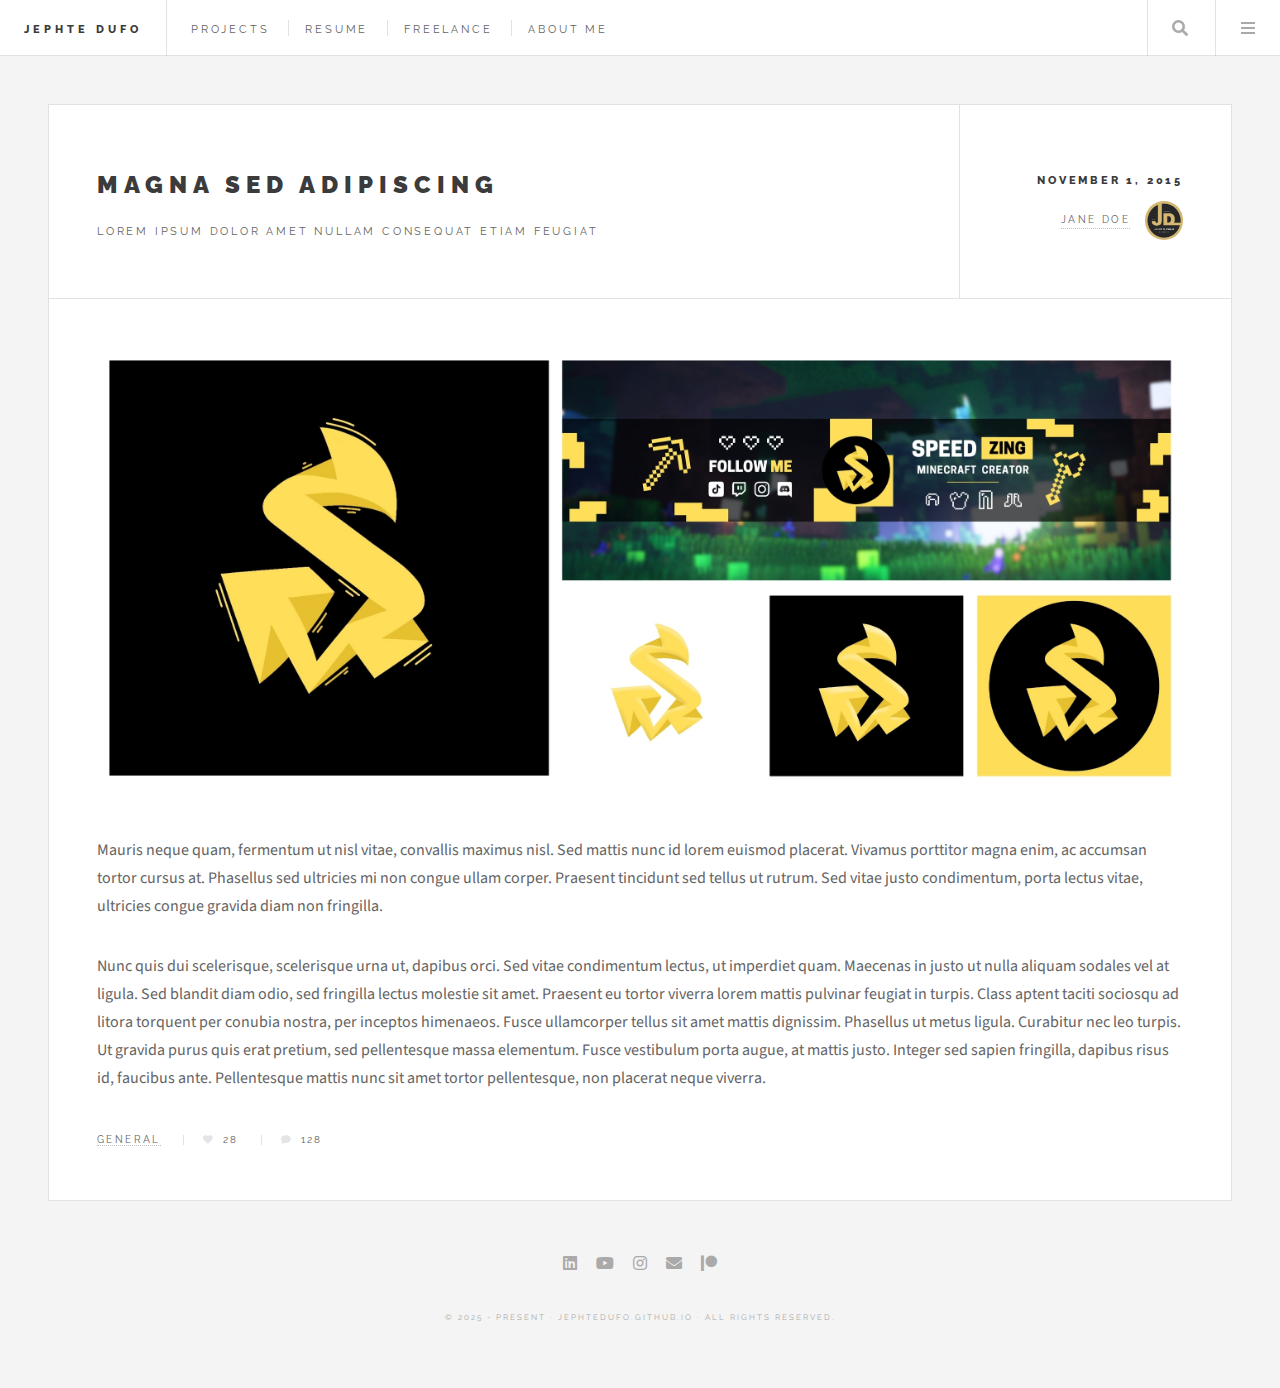
==== About.html @ b6a51292 "Main" ====
<!DOCTYPE HTML>
<html>

<head>
	<title>About Me - JD</title>
	<meta charset="utf-8" />
	<meta name="viewport" content="width=device-width, initial-scale=1, user-scalable=no" />
	<link rel="stylesheet" href="assets/css/main.css" />
</head>

<body class="single is-preload">

	<!-- Wrapper -->
	<div id="wrapper">

		<!-- Header -->
		<header id="header">
			<h1><a href="index.html">Jephte Dufo</a></h1>
			<nav class="links">
				<ul>
					<li><a href="index.html">Projects</a></li>
					<li><a href="Resume.html">Resume</a></li>
					<li><a href="Freelance.html">Freelance</a></li>
					<li><a href="About.html">About Me</a></li>
				</ul>
			</nav>
			<nav class="main">
				<ul>
					<li class="search">
						<a class="fa-search" href="#search">Search</a>
						<form id="search" method="get" action="#">
							<input type="text" name="query" placeholder="Search" />
						</form>
					</li>
					<li class="menu">
						<a class="fa-bars" href="#menu">Menu</a>
					</li>
				</ul>
			</nav>
		</header>

		<!-- Menu -->
		<section id="menu">

			<!-- Search -->
			<section>
				<form class="search" method="get" action="#">
					<input type="text" name="query" placeholder="Search" />
				</form>
			</section>

			<!-- Links -->
			<section>
				<ul class="links">
					<li>
						<a href="#">
							<h3>Homepage</h3>
							<p>All My Main Long-Term Projects</p>
						</a>
					</li>
					<li>
						<a href="#">
							<h3>Resume</h3>
							<p>My Resume / CV PDF File to Download</p>
						</a>
					</li>
					<li>
						<a href="#">
							<h3>Freelance</h3>
							<p>All Short-Term Freelance Projects</p>
						</a>
					</li>
					<li>
						<a href="#">
							<h3>About Me</h3>
							<p>About Me Info to Get In Touch With Me</p>
						</a>
					</li>
				</ul>
			</section>

			<!-- Actions -->
			<section>
				<ul class="actions stacked">
					<li><a href="#" class="button large fit">Log In</a></li>
				</ul>
			</section>

		</section>

		<!-- Main -->
		<div id="main">

			<!-- Post -->
			<article class="post">
				<header>
					<div class="title">
						<h2><a href="#">Magna sed adipiscing</a></h2>
						<p>Lorem ipsum dolor amet nullam consequat etiam feugiat</p>
					</div>
					<div class="meta">
						<time class="published" datetime="2015-11-01">November 1, 2015</time>
						<a href="#" class="author"><span class="name">Jane Doe</span><img src="images/avatar.jpg"
								alt="" /></a>
					</div>
				</header>
				<span class="image featured"><img src="images/pic01.jpg" alt="" /></span>
				<p>Mauris neque quam, fermentum ut nisl vitae, convallis maximus nisl. Sed mattis nunc id lorem euismod
					placerat. Vivamus porttitor magna enim, ac accumsan tortor cursus at. Phasellus sed ultricies mi non
					congue ullam corper. Praesent tincidunt sed tellus ut rutrum. Sed vitae justo condimentum, porta
					lectus vitae, ultricies congue gravida diam non fringilla.</p>
				<p>Nunc quis dui scelerisque, scelerisque urna ut, dapibus orci. Sed vitae condimentum lectus, ut
					imperdiet quam. Maecenas in justo ut nulla aliquam sodales vel at ligula. Sed blandit diam odio, sed
					fringilla lectus molestie sit amet. Praesent eu tortor viverra lorem mattis pulvinar feugiat in
					turpis. Class aptent taciti sociosqu ad litora torquent per conubia nostra, per inceptos himenaeos.
					Fusce ullamcorper tellus sit amet mattis dignissim. Phasellus ut metus ligula. Curabitur nec leo
					turpis. Ut gravida purus quis erat pretium, sed pellentesque massa elementum. Fusce vestibulum porta
					augue, at mattis justo. Integer sed sapien fringilla, dapibus risus id, faucibus ante. Pellentesque
					mattis nunc sit amet tortor pellentesque, non placerat neque viverra. </p>
				<footer>
					<ul class="stats">
						<li><a href="#">General</a></li>
						<li><a href="#" class="icon solid fa-heart">28</a></li>
						<li><a href="#" class="icon solid fa-comment">128</a></li>
					</ul>
				</footer>
			</article>

		</div>

		<!-- Footer -->
		<section id="footer">
			<ul class="icons">
				<li><a href="https://www.linkedin.com/in/jephtedufresne/" class="icon brands fa-linkedin"><span
							class="label">Linkedin</span></a></li>
				<li><a href="https://www.youtube.com/@sspeedzing" class="icon brands fa-youtube"><span
							class="label">Youtube</span></a></li>
				<li><a href="https://www.instagram.com/j.efet.iiii/" class="icon brands fa-instagram"><span
							class="label">Instagram</span></a></li>
				<li><a href="https://mail.google.com/mail/?view=cm&fs=1&to=jephtedufo@gmail.com"
						class="icon solid fa-envelope"><span class="label">Email</span></a></li>
				<li><a href="https://www.patreon.com/c/Speedzing" class="icon brands fa-patreon"><span
							class="label">Patreon</span></a></li>
			</ul>
			<p class="copyright">© 2025 - Present · jephtedufo.github.io · All Rights Reserved.</a></p>
		</section>

	</div>

	<!-- Scripts -->
	<script src="assets/js/jquery.min.js"></script>
	<script src="assets/js/browser.min.js"></script>
	<script src="assets/js/breakpoints.min.js"></script>
	<script src="assets/js/util.js"></script>
	<script src="assets/js/main.js"></script>

</body>

</html>
---- assets/css/main.css ----
@import url(fontawesome-all.min.css);
@import url("https://fonts.googleapis.com/css?family=Source+Sans+Pro:400,700|Raleway:400,800,900");

/*
	Future Imperfect by HTML5 UP
	html5up.net | @ajlkn
	Free for personal and commercial use under the CCA 3.0 license (html5up.net/license)
*/

html, body, div, span, applet, object,
iframe, h1, h2, h3, h4, h5, h6, p, blockquote,
pre, a, abbr, acronym, address, big, cite,
code, del, dfn, em, img, ins, kbd, q, s, samp,
small, strike, strong, sub, sup, tt, var, b,
u, i, center, dl, dt, dd, ol, ul, li, fieldset,
form, label, legend, table, caption, tbody,
tfoot, thead, tr, th, td, article, aside,
canvas, details, embed, figure, figcaption,
footer, header, hgroup, menu, nav, output, ruby,
section, summary, time, mark, audio, video {
	margin: 0;
	padding: 0;
	border: 0;
	font-size: 100%;
	font: inherit;
	vertical-align: baseline;}

article, aside, details, figcaption, figure,
footer, header, hgroup, menu, nav, section {
	display: block;}

body {
	line-height: 1;
}

ol, ul {
	list-style: none;
}

blockquote, q {
	quotes: none;
}

	blockquote:before, blockquote:after, q:before, q:after {
		content: '';
		content: none;
	}

table {
	border-collapse: collapse;
	border-spacing: 0;
}

body {
	-webkit-text-size-adjust: none;
}

mark {
	background-color: transparent;
	color: inherit;
}

input::-moz-focus-inner {
	border: 0;
	padding: 0;
}

input, select, textarea {
	-moz-appearance: none;
	-webkit-appearance: none;
	-ms-appearance: none;
	appearance: none;
}

/* Basic */

	@-ms-viewport {
		width: device-width;
	}

	body {
		-ms-overflow-style: scrollbar;
	}

	@media screen and (max-width: 480px) {

		html, body {
			min-width: 320px;
		}

	}

	html {
		box-sizing: border-box;
	}

	*, *:before, *:after {
		box-sizing: inherit;
	}

	body {
		background: #f4f4f4;
	}

		body.is-preload *, body.is-preload *:before, body.is-preload *:after {
			-moz-animation: none !important;
			-webkit-animation: none !important;
			-ms-animation: none !important;
			animation: none !important;
			-moz-transition: none !important;
			-webkit-transition: none !important;
			-ms-transition: none !important;
			transition: none !important;
		}

/* Type */

	body, input, select, textarea {
		color: #646464;
		font-family: "Source Sans Pro", Helvetica, sans-serif;
		font-size: 14pt;
		font-weight: 400;
		line-height: 1.75;
	}

		@media screen and (max-width: 1680px) {

			body, input, select, textarea {
				font-size: 12pt;
			}

		}

		@media screen and (max-width: 1280px) {

			body, input, select, textarea {
				font-size: 12pt;
			}

		}

		@media screen and (max-width: 980px) {

			body, input, select, textarea {
				font-size: 12pt;
			}

		}

		@media screen and (max-width: 736px) {

			body, input, select, textarea {
				font-size: 12pt;
			}

		}

		@media screen and (max-width: 480px) {

			body, input, select, textarea {
				font-size: 12pt;
			}

		}

	a {
		-moz-transition: color 0.2s ease, border-bottom-color 0.2s ease;
		-webkit-transition: color 0.2s ease, border-bottom-color 0.2s ease;
		-ms-transition: color 0.2s ease, border-bottom-color 0.2s ease;
		transition: color 0.2s ease, border-bottom-color 0.2s ease;
		border-bottom: dotted 1px rgba(160, 160, 160, 0.65);
		color: inherit;
		text-decoration: none;
	}

		a:before {
			-moz-transition: color 0.2s ease;
			-webkit-transition: color 0.2s ease;
			-ms-transition: color 0.2s ease;
			transition: color 0.2s ease;
		}

		a:hover {
			border-bottom-color: transparent;
			color: #d3b672 !important;
		}

			a:hover:before {
				color: #d3b672 !important;
			}

	strong, b {
		color: #3c3b3b;
		font-weight: 700;
	}

	em, i {
		font-style: italic;
	}

	p {
		margin: 0 0 2em 0;
	}

	h1, h2, h3, h4, h5, h6 {
		color: #3c3b3b;
		font-family: "Raleway", Helvetica, sans-serif;
		font-weight: 800;
		letter-spacing: 0.25em;
		line-height: 1.65;
		margin: 0 0 1em 0;
		text-transform: uppercase;
	}

		h1 a, h2 a, h3 a, h4 a, h5 a, h6 a {
			color: inherit;
			border-bottom: 0;
		}

	h2 {
		font-size: 1.1em;
	}

	h3 {
		font-size: 0.9em;
	}

	h4 {
		font-size: 0.7em;
	}

	h5 {
		font-size: 0.7em;
	}

	h6 {
		font-size: 0.7em;
	}

	sub {
		font-size: 0.8em;
		position: relative;
		top: 0.5em;
	}

	sup {
		font-size: 0.8em;
		position: relative;
		top: -0.5em;
	}

	blockquote {
		border-left: solid 4px rgba(160, 160, 160, 0.3);
		font-style: italic;
		margin: 0 0 2em 0;
		padding: 0.5em 0 0.5em 2em;
	}

	code {
		background: rgba(160, 160, 160, 0.075);
		border: solid 1px rgba(160, 160, 160, 0.3);
		font-family: "Courier New", monospace;
		font-size: 0.9em;
		margin: 0 0.25em;
		padding: 0.25em 0.65em;
	}

	pre {
		-webkit-overflow-scrolling: touch;
		font-family: "Courier New", monospace;
		font-size: 0.9em;
		margin: 0 0 2em 0;
	}

		pre code {
			display: block;
			line-height: 1.75em;
			padding: 1em 1.5em;
			overflow-x: auto;
		}

	hr {
		border: 0;
		border-bottom: solid 1px rgba(160, 160, 160, 0.3);
		margin: 2em 0;
	}

		hr.major {
			margin: 3em 0;
		}

	.align-left {
		text-align: left;
	}

	.align-center {
		text-align: center;
	}

	.align-right {
		text-align: right;
	}

/* Row */

	.row {
		display: flex;
		flex-wrap: wrap;
		box-sizing: border-box;
		align-items: stretch;
	}

		.row > * {
			box-sizing: border-box;
		}

		.row.gtr-uniform > * > :last-child {
			margin-bottom: 0;
		}

		.row.aln-left {
			justify-content: flex-start;
		}

		.row.aln-center {
			justify-content: center;
		}

		.row.aln-right {
			justify-content: flex-end;
		}

		.row.aln-top {
			align-items: flex-start;
		}

		.row.aln-middle {
			align-items: center;
		}

		.row.aln-bottom {
			align-items: flex-end;
		}

		.row > .imp {
			order: -1;
		}

		.row > .col-1 {
			width: 8.33333%;
		}

		.row > .off-1 {
			margin-left: 8.33333%;
		}

		.row > .col-2 {
			width: 16.66667%;
		}

		.row > .off-2 {
			margin-left: 16.66667%;
		}

		.row > .col-3 {
			width: 25%;
		}

		.row > .off-3 {
			margin-left: 25%;
		}

		.row > .col-4 {
			width: 33.33333%;
		}

		.row > .off-4 {
			margin-left: 33.33333%;
		}

		.row > .col-5 {
			width: 41.66667%;
		}

		.row > .off-5 {
			margin-left: 41.66667%;
		}

		.row > .col-6 {
			width: 50%;
		}

		.row > .off-6 {
			margin-left: 50%;
		}

		.row > .col-7 {
			width: 58.33333%;
		}

		.row > .off-7 {
			margin-left: 58.33333%;
		}

		.row > .col-8 {
			width: 66.66667%;
		}

		.row > .off-8 {
			margin-left: 66.66667%;
		}

		.row > .col-9 {
			width: 75%;
		}

		.row > .off-9 {
			margin-left: 75%;
		}

		.row > .col-10 {
			width: 83.33333%;
		}

		.row > .off-10 {
			margin-left: 83.33333%;
		}

		.row > .col-11 {
			width: 91.66667%;
		}

		.row > .off-11 {
			margin-left: 91.66667%;
		}

		.row > .col-12 {
			width: 100%;
		}

		.row > .off-12 {
			margin-left: 100%;
		}

		.row.gtr-0 {
			margin-top: 0;
			margin-left: 0em;
		}

			.row.gtr-0 > * {
				padding: 0 0 0 0em;
			}

			.row.gtr-0.gtr-uniform {
				margin-top: 0em;
			}

				.row.gtr-0.gtr-uniform > * {
					padding-top: 0em;
				}

		.row.gtr-25 {
			margin-top: 0;
			margin-left: -0.25em;
		}

			.row.gtr-25 > * {
				padding: 0 0 0 0.25em;
			}

			.row.gtr-25.gtr-uniform {
				margin-top: -0.25em;
			}

				.row.gtr-25.gtr-uniform > * {
					padding-top: 0.25em;
				}

		.row.gtr-50 {
			margin-top: 0;
			margin-left: -0.5em;
		}

			.row.gtr-50 > * {
				padding: 0 0 0 0.5em;
			}

			.row.gtr-50.gtr-uniform {
				margin-top: -0.5em;
			}

				.row.gtr-50.gtr-uniform > * {
					padding-top: 0.5em;
				}

		.row {
			margin-top: 0;
			margin-left: -1em;
		}

			.row > * {
				padding: 0 0 0 1em;
			}

			.row.gtr-uniform {
				margin-top: -1em;
			}

				.row.gtr-uniform > * {
					padding-top: 1em;
				}

		.row.gtr-150 {
			margin-top: 0;
			margin-left: -1.5em;
		}

			.row.gtr-150 > * {
				padding: 0 0 0 1.5em;
			}

			.row.gtr-150.gtr-uniform {
				margin-top: -1.5em;
			}

				.row.gtr-150.gtr-uniform > * {
					padding-top: 1.5em;
				}

		.row.gtr-200 {
			margin-top: 0;
			margin-left: -2em;
		}

			.row.gtr-200 > * {
				padding: 0 0 0 2em;
			}

			.row.gtr-200.gtr-uniform {
				margin-top: -2em;
			}

				.row.gtr-200.gtr-uniform > * {
					padding-top: 2em;
				}

		@media screen and (max-width: 1680px) {

			.row {
				display: flex;
				flex-wrap: wrap;
				box-sizing: border-box;
				align-items: stretch;
			}

				.row > * {
					box-sizing: border-box;
				}

				.row.gtr-uniform > * > :last-child {
					margin-bottom: 0;
				}

				.row.aln-left {
					justify-content: flex-start;
				}

				.row.aln-center {
					justify-content: center;
				}

				.row.aln-right {
					justify-content: flex-end;
				}

				.row.aln-top {
					align-items: flex-start;
				}

				.row.aln-middle {
					align-items: center;
				}

				.row.aln-bottom {
					align-items: flex-end;
				}

				.row > .imp-xlarge {
					order: -1;
				}

				.row > .col-1-xlarge {
					width: 8.33333%;
				}

				.row > .off-1-xlarge {
					margin-left: 8.33333%;
				}

				.row > .col-2-xlarge {
					width: 16.66667%;
				}

				.row > .off-2-xlarge {
					margin-left: 16.66667%;
				}

				.row > .col-3-xlarge {
					width: 25%;
				}

				.row > .off-3-xlarge {
					margin-left: 25%;
				}

				.row > .col-4-xlarge {
					width: 33.33333%;
				}

				.row > .off-4-xlarge {
					margin-left: 33.33333%;
				}

				.row > .col-5-xlarge {
					width: 41.66667%;
				}

				.row > .off-5-xlarge {
					margin-left: 41.66667%;
				}

				.row > .col-6-xlarge {
					width: 50%;
				}

				.row > .off-6-xlarge {
					margin-left: 50%;
				}

				.row > .col-7-xlarge {
					width: 58.33333%;
				}

				.row > .off-7-xlarge {
					margin-left: 58.33333%;
				}

				.row > .col-8-xlarge {
					width: 66.66667%;
				}

				.row > .off-8-xlarge {
					margin-left: 66.66667%;
				}

				.row > .col-9-xlarge {
					width: 75%;
				}

				.row > .off-9-xlarge {
					margin-left: 75%;
				}

				.row > .col-10-xlarge {
					width: 83.33333%;
				}

				.row > .off-10-xlarge {
					margin-left: 83.33333%;
				}

				.row > .col-11-xlarge {
					width: 91.66667%;
				}

				.row > .off-11-xlarge {
					margin-left: 91.66667%;
				}

				.row > .col-12-xlarge {
					width: 100%;
				}

				.row > .off-12-xlarge {
					margin-left: 100%;
				}

				.row.gtr-0 {
					margin-top: 0;
					margin-left: 0em;
				}

					.row.gtr-0 > * {
						padding: 0 0 0 0em;
					}

					.row.gtr-0.gtr-uniform {
						margin-top: 0em;
					}

						.row.gtr-0.gtr-uniform > * {
							padding-top: 0em;
						}

				.row.gtr-25 {
					margin-top: 0;
					margin-left: -0.25em;
				}

					.row.gtr-25 > * {
						padding: 0 0 0 0.25em;
					}

					.row.gtr-25.gtr-uniform {
						margin-top: -0.25em;
					}

						.row.gtr-25.gtr-uniform > * {
							padding-top: 0.25em;
						}

				.row.gtr-50 {
					margin-top: 0;
					margin-left: -0.5em;
				}

					.row.gtr-50 > * {
						padding: 0 0 0 0.5em;
					}

					.row.gtr-50.gtr-uniform {
						margin-top: -0.5em;
					}

						.row.gtr-50.gtr-uniform > * {
							padding-top: 0.5em;
						}

				.row {
					margin-top: 0;
					margin-left: -1em;
				}

					.row > * {
						padding: 0 0 0 1em;
					}

					.row.gtr-uniform {
						margin-top: -1em;
					}

						.row.gtr-uniform > * {
							padding-top: 1em;
						}

				.row.gtr-150 {
					margin-top: 0;
					margin-left: -1.5em;
				}

					.row.gtr-150 > * {
						padding: 0 0 0 1.5em;
					}

					.row.gtr-150.gtr-uniform {
						margin-top: -1.5em;
					}

						.row.gtr-150.gtr-uniform > * {
							padding-top: 1.5em;
						}

				.row.gtr-200 {
					margin-top: 0;
					margin-left: -2em;
				}

					.row.gtr-200 > * {
						padding: 0 0 0 2em;
					}

					.row.gtr-200.gtr-uniform {
						margin-top: -2em;
					}

						.row.gtr-200.gtr-uniform > * {
							padding-top: 2em;
						}

		}

		@media screen and (max-width: 1280px) {

			.row {
				display: flex;
				flex-wrap: wrap;
				box-sizing: border-box;
				align-items: stretch;
			}

				.row > * {
					box-sizing: border-box;
				}

				.row.gtr-uniform > * > :last-child {
					margin-bottom: 0;
				}

				.row.aln-left {
					justify-content: flex-start;
				}

				.row.aln-center {
					justify-content: center;
				}

				.row.aln-right {
					justify-content: flex-end;
				}

				.row.aln-top {
					align-items: flex-start;
				}

				.row.aln-middle {
					align-items: center;
				}

				.row.aln-bottom {
					align-items: flex-end;
				}

				.row > .imp-large {
					order: -1;
				}

				.row > .col-1-large {
					width: 8.33333%;
				}

				.row > .off-1-large {
					margin-left: 8.33333%;
				}

				.row > .col-2-large {
					width: 16.66667%;
				}

				.row > .off-2-large {
					margin-left: 16.66667%;
				}

				.row > .col-3-large {
					width: 25%;
				}

				.row > .off-3-large {
					margin-left: 25%;
				}

				.row > .col-4-large {
					width: 33.33333%;
				}

				.row > .off-4-large {
					margin-left: 33.33333%;
				}

				.row > .col-5-large {
					width: 41.66667%;
				}

				.row > .off-5-large {
					margin-left: 41.66667%;
				}

				.row > .col-6-large {
					width: 50%;
				}

				.row > .off-6-large {
					margin-left: 50%;
				}

				.row > .col-7-large {
					width: 58.33333%;
				}

				.row > .off-7-large {
					margin-left: 58.33333%;
				}

				.row > .col-8-large {
					width: 66.66667%;
				}

				.row > .off-8-large {
					margin-left: 66.66667%;
				}

				.row > .col-9-large {
					width: 75%;
				}

				.row > .off-9-large {
					margin-left: 75%;
				}

				.row > .col-10-large {
					width: 83.33333%;
				}

				.row > .off-10-large {
					margin-left: 83.33333%;
				}

				.row > .col-11-large {
					width: 91.66667%;
				}

				.row > .off-11-large {
					margin-left: 91.66667%;
				}

				.row > .col-12-large {
					width: 100%;
				}

				.row > .off-12-large {
					margin-left: 100%;
				}

				.row.gtr-0 {
					margin-top: 0;
					margin-left: 0em;
				}

					.row.gtr-0 > * {
						padding: 0 0 0 0em;
					}

					.row.gtr-0.gtr-uniform {
						margin-top: 0em;
					}

						.row.gtr-0.gtr-uniform > * {
							padding-top: 0em;
						}

				.row.gtr-25 {
					margin-top: 0;
					margin-left: -0.25em;
				}

					.row.gtr-25 > * {
						padding: 0 0 0 0.25em;
					}

					.row.gtr-25.gtr-uniform {
						margin-top: -0.25em;
					}

						.row.gtr-25.gtr-uniform > * {
							padding-top: 0.25em;
						}

				.row.gtr-50 {
					margin-top: 0;
					margin-left: -0.5em;
				}

					.row.gtr-50 > * {
						padding: 0 0 0 0.5em;
					}

					.row.gtr-50.gtr-uniform {
						margin-top: -0.5em;
					}

						.row.gtr-50.gtr-uniform > * {
							padding-top: 0.5em;
						}

				.row {
					margin-top: 0;
					margin-left: -1em;
				}

					.row > * {
						padding: 0 0 0 1em;
					}

					.row.gtr-uniform {
						margin-top: -1em;
					}

						.row.gtr-uniform > * {
							padding-top: 1em;
						}

				.row.gtr-150 {
					margin-top: 0;
					margin-left: -1.5em;
				}

					.row.gtr-150 > * {
						padding: 0 0 0 1.5em;
					}

					.row.gtr-150.gtr-uniform {
						margin-top: -1.5em;
					}

						.row.gtr-150.gtr-uniform > * {
							padding-top: 1.5em;
						}

				.row.gtr-200 {
					margin-top: 0;
					margin-left: -2em;
				}

					.row.gtr-200 > * {
						padding: 0 0 0 2em;
					}

					.row.gtr-200.gtr-uniform {
						margin-top: -2em;
					}

						.row.gtr-200.gtr-uniform > * {
							padding-top: 2em;
						}

		}

		@media screen and (max-width: 980px) {

			.row {
				display: flex;
				flex-wrap: wrap;
				box-sizing: border-box;
				align-items: stretch;
			}

				.row > * {
					box-sizing: border-box;
				}

				.row.gtr-uniform > * > :last-child {
					margin-bottom: 0;
				}

				.row.aln-left {
					justify-content: flex-start;
				}

				.row.aln-center {
					justify-content: center;
				}

				.row.aln-right {
					justify-content: flex-end;
				}

				.row.aln-top {
					align-items: flex-start;
				}

				.row.aln-middle {
					align-items: center;
				}

				.row.aln-bottom {
					align-items: flex-end;
				}

				.row > .imp-medium {
					order: -1;
				}

				.row > .col-1-medium {
					width: 8.33333%;
				}

				.row > .off-1-medium {
					margin-left: 8.33333%;
				}

				.row > .col-2-medium {
					width: 16.66667%;
				}

				.row > .off-2-medium {
					margin-left: 16.66667%;
				}

				.row > .col-3-medium {
					width: 25%;
				}

				.row > .off-3-medium {
					margin-left: 25%;
				}

				.row > .col-4-medium {
					width: 33.33333%;
				}

				.row > .off-4-medium {
					margin-left: 33.33333%;
				}

				.row > .col-5-medium {
					width: 41.66667%;
				}

				.row > .off-5-medium {
					margin-left: 41.66667%;
				}

				.row > .col-6-medium {
					width: 50%;
				}

				.row > .off-6-medium {
					margin-left: 50%;
				}

				.row > .col-7-medium {
					width: 58.33333%;
				}

				.row > .off-7-medium {
					margin-left: 58.33333%;
				}

				.row > .col-8-medium {
					width: 66.66667%;
				}

				.row > .off-8-medium {
					margin-left: 66.66667%;
				}

				.row > .col-9-medium {
					width: 75%;
				}

				.row > .off-9-medium {
					margin-left: 75%;
				}

				.row > .col-10-medium {
					width: 83.33333%;
				}

				.row > .off-10-medium {
					margin-left: 83.33333%;
				}

				.row > .col-11-medium {
					width: 91.66667%;
				}

				.row > .off-11-medium {
					margin-left: 91.66667%;
				}

				.row > .col-12-medium {
					width: 100%;
				}

				.row > .off-12-medium {
					margin-left: 100%;
				}

				.row.gtr-0 {
					margin-top: 0;
					margin-left: 0em;
				}

					.row.gtr-0 > * {
						padding: 0 0 0 0em;
					}

					.row.gtr-0.gtr-uniform {
						margin-top: 0em;
					}

						.row.gtr-0.gtr-uniform > * {
							padding-top: 0em;
						}

				.row.gtr-25 {
					margin-top: 0;
					margin-left: -0.25em;
				}

					.row.gtr-25 > * {
						padding: 0 0 0 0.25em;
					}

					.row.gtr-25.gtr-uniform {
						margin-top: -0.25em;
					}

						.row.gtr-25.gtr-uniform > * {
							padding-top: 0.25em;
						}

				.row.gtr-50 {
					margin-top: 0;
					margin-left: -0.5em;
				}

					.row.gtr-50 > * {
						padding: 0 0 0 0.5em;
					}

					.row.gtr-50.gtr-uniform {
						margin-top: -0.5em;
					}

						.row.gtr-50.gtr-uniform > * {
							padding-top: 0.5em;
						}

				.row {
					margin-top: 0;
					margin-left: -1em;
				}

					.row > * {
						padding: 0 0 0 1em;
					}

					.row.gtr-uniform {
						margin-top: -1em;
					}

						.row.gtr-uniform > * {
							padding-top: 1em;
						}

				.row.gtr-150 {
					margin-top: 0;
					margin-left: -1.5em;
				}

					.row.gtr-150 > * {
						padding: 0 0 0 1.5em;
					}

					.row.gtr-150.gtr-uniform {
						margin-top: -1.5em;
					}

						.row.gtr-150.gtr-uniform > * {
							padding-top: 1.5em;
						}

				.row.gtr-200 {
					margin-top: 0;
					margin-left: -2em;
				}

					.row.gtr-200 > * {
						padding: 0 0 0 2em;
					}

					.row.gtr-200.gtr-uniform {
						margin-top: -2em;
					}

						.row.gtr-200.gtr-uniform > * {
							padding-top: 2em;
						}

		}

		@media screen and (max-width: 736px) {

			.row {
				display: flex;
				flex-wrap: wrap;
				box-sizing: border-box;
				align-items: stretch;
			}

				.row > * {
					box-sizing: border-box;
				}

				.row.gtr-uniform > * > :last-child {
					margin-bottom: 0;
				}

				.row.aln-left {
					justify-content: flex-start;
				}

				.row.aln-center {
					justify-content: center;
				}

				.row.aln-right {
					justify-content: flex-end;
				}

				.row.aln-top {
					align-items: flex-start;
				}

				.row.aln-middle {
					align-items: center;
				}

				.row.aln-bottom {
					align-items: flex-end;
				}

				.row > .imp-small {
					order: -1;
				}

				.row > .col-1-small {
					width: 8.33333%;
				}

				.row > .off-1-small {
					margin-left: 8.33333%;
				}

				.row > .col-2-small {
					width: 16.66667%;
				}

				.row > .off-2-small {
					margin-left: 16.66667%;
				}

				.row > .col-3-small {
					width: 25%;
				}

				.row > .off-3-small {
					margin-left: 25%;
				}

				.row > .col-4-small {
					width: 33.33333%;
				}

				.row > .off-4-small {
					margin-left: 33.33333%;
				}

				.row > .col-5-small {
					width: 41.66667%;
				}

				.row > .off-5-small {
					margin-left: 41.66667%;
				}

				.row > .col-6-small {
					width: 50%;
				}

				.row > .off-6-small {
					margin-left: 50%;
				}

				.row > .col-7-small {
					width: 58.33333%;
				}

				.row > .off-7-small {
					margin-left: 58.33333%;
				}

				.row > .col-8-small {
					width: 66.66667%;
				}

				.row > .off-8-small {
					margin-left: 66.66667%;
				}

				.row > .col-9-small {
					width: 75%;
				}

				.row > .off-9-small {
					margin-left: 75%;
				}

				.row > .col-10-small {
					width: 83.33333%;
				}

				.row > .off-10-small {
					margin-left: 83.33333%;
				}

				.row > .col-11-small {
					width: 91.66667%;
				}

				.row > .off-11-small {
					margin-left: 91.66667%;
				}

				.row > .col-12-small {
					width: 100%;
				}

				.row > .off-12-small {
					margin-left: 100%;
				}

				.row.gtr-0 {
					margin-top: 0;
					margin-left: 0em;
				}

					.row.gtr-0 > * {
						padding: 0 0 0 0em;
					}

					.row.gtr-0.gtr-uniform {
						margin-top: 0em;
					}

						.row.gtr-0.gtr-uniform > * {
							padding-top: 0em;
						}

				.row.gtr-25 {
					margin-top: 0;
					margin-left: -0.25em;
				}

					.row.gtr-25 > * {
						padding: 0 0 0 0.25em;
					}

					.row.gtr-25.gtr-uniform {
						margin-top: -0.25em;
					}

						.row.gtr-25.gtr-uniform > * {
							padding-top: 0.25em;
						}

				.row.gtr-50 {
					margin-top: 0;
					margin-left: -0.5em;
				}

					.row.gtr-50 > * {
						padding: 0 0 0 0.5em;
					}

					.row.gtr-50.gtr-uniform {
						margin-top: -0.5em;
					}

						.row.gtr-50.gtr-uniform > * {
							padding-top: 0.5em;
						}

				.row {
					margin-top: 0;
					margin-left: -1em;
				}

					.row > * {
						padding: 0 0 0 1em;
					}

					.row.gtr-uniform {
						margin-top: -1em;
					}

						.row.gtr-uniform > * {
							padding-top: 1em;
						}

				.row.gtr-150 {
					margin-top: 0;
					margin-left: -1.5em;
				}

					.row.gtr-150 > * {
						padding: 0 0 0 1.5em;
					}

					.row.gtr-150.gtr-uniform {
						margin-top: -1.5em;
					}

						.row.gtr-150.gtr-uniform > * {
							padding-top: 1.5em;
						}

				.row.gtr-200 {
					margin-top: 0;
					margin-left: -2em;
				}

					.row.gtr-200 > * {
						padding: 0 0 0 2em;
					}

					.row.gtr-200.gtr-uniform {
						margin-top: -2em;
					}

						.row.gtr-200.gtr-uniform > * {
							padding-top: 2em;
						}

		}

		@media screen and (max-width: 480px) {

			.row {
				display: flex;
				flex-wrap: wrap;
				box-sizing: border-box;
				align-items: stretch;
			}

				.row > * {
					box-sizing: border-box;
				}

				.row.gtr-uniform > * > :last-child {
					margin-bottom: 0;
				}

				.row.aln-left {
					justify-content: flex-start;
				}

				.row.aln-center {
					justify-content: center;
				}

				.row.aln-right {
					justify-content: flex-end;
				}

				.row.aln-top {
					align-items: flex-start;
				}

				.row.aln-middle {
					align-items: center;
				}

				.row.aln-bottom {
					align-items: flex-end;
				}

				.row > .imp-xsmall {
					order: -1;
				}

				.row > .col-1-xsmall {
					width: 8.33333%;
				}

				.row > .off-1-xsmall {
					margin-left: 8.33333%;
				}

				.row > .col-2-xsmall {
					width: 16.66667%;
				}

				.row > .off-2-xsmall {
					margin-left: 16.66667%;
				}

				.row > .col-3-xsmall {
					width: 25%;
				}

				.row > .off-3-xsmall {
					margin-left: 25%;
				}

				.row > .col-4-xsmall {
					width: 33.33333%;
				}

				.row > .off-4-xsmall {
					margin-left: 33.33333%;
				}

				.row > .col-5-xsmall {
					width: 41.66667%;
				}

				.row > .off-5-xsmall {
					margin-left: 41.66667%;
				}

				.row > .col-6-xsmall {
					width: 50%;
				}

				.row > .off-6-xsmall {
					margin-left: 50%;
				}

				.row > .col-7-xsmall {
					width: 58.33333%;
				}

				.row > .off-7-xsmall {
					margin-left: 58.33333%;
				}

				.row > .col-8-xsmall {
					width: 66.66667%;
				}

				.row > .off-8-xsmall {
					margin-left: 66.66667%;
				}

				.row > .col-9-xsmall {
					width: 75%;
				}

				.row > .off-9-xsmall {
					margin-left: 75%;
				}

				.row > .col-10-xsmall {
					width: 83.33333%;
				}

				.row > .off-10-xsmall {
					margin-left: 83.33333%;
				}

				.row > .col-11-xsmall {
					width: 91.66667%;
				}

				.row > .off-11-xsmall {
					margin-left: 91.66667%;
				}

				.row > .col-12-xsmall {
					width: 100%;
				}

				.row > .off-12-xsmall {
					margin-left: 100%;
				}

				.row.gtr-0 {
					margin-top: 0;
					margin-left: 0em;
				}

					.row.gtr-0 > * {
						padding: 0 0 0 0em;
					}

					.row.gtr-0.gtr-uniform {
						margin-top: 0em;
					}

						.row.gtr-0.gtr-uniform > * {
							padding-top: 0em;
						}

				.row.gtr-25 {
					margin-top: 0;
					margin-left: -0.25em;
				}

					.row.gtr-25 > * {
						padding: 0 0 0 0.25em;
					}

					.row.gtr-25.gtr-uniform {
						margin-top: -0.25em;
					}

						.row.gtr-25.gtr-uniform > * {
							padding-top: 0.25em;
						}

				.row.gtr-50 {
					margin-top: 0;
					margin-left: -0.5em;
				}

					.row.gtr-50 > * {
						padding: 0 0 0 0.5em;
					}

					.row.gtr-50.gtr-uniform {
						margin-top: -0.5em;
					}

						.row.gtr-50.gtr-uniform > * {
							padding-top: 0.5em;
						}

				.row {
					margin-top: 0;
					margin-left: -1em;
				}

					.row > * {
						padding: 0 0 0 1em;
					}

					.row.gtr-uniform {
						margin-top: -1em;
					}

						.row.gtr-uniform > * {
							padding-top: 1em;
						}

				.row.gtr-150 {
					margin-top: 0;
					margin-left: -1.5em;
				}

					.row.gtr-150 > * {
						padding: 0 0 0 1.5em;
					}

					.row.gtr-150.gtr-uniform {
						margin-top: -1.5em;
					}

						.row.gtr-150.gtr-uniform > * {
							padding-top: 1.5em;
						}

				.row.gtr-200 {
					margin-top: 0;
					margin-left: -2em;
				}

					.row.gtr-200 > * {
						padding: 0 0 0 2em;
					}

					.row.gtr-200.gtr-uniform {
						margin-top: -2em;
					}

						.row.gtr-200.gtr-uniform > * {
							padding-top: 2em;
						}

		}

/* Author */

	.author {
		display: -moz-flex;
		display: -webkit-flex;
		display: -ms-flex;
		display: flex;
		-moz-flex-direction: row;
		-webkit-flex-direction: row;
		-ms-flex-direction: row;
		flex-direction: row;
		-moz-align-items: center;
		-webkit-align-items: center;
		-ms-align-items: center;
		align-items: center;
		-moz-justify-content: -moz-flex-end;
		-webkit-justify-content: -webkit-flex-end;
		-ms-justify-content: -ms-flex-end;
		justify-content: flex-end;
		border-bottom: 0;
		font-family: "Raleway", Helvetica, sans-serif;
		font-size: 0.6em;
		font-weight: 400;
		letter-spacing: 0.25em;
		text-transform: uppercase;
		white-space: nowrap;
	}

		.author .name {
			-moz-transition: border-bottom-color 0.2s ease;
			-webkit-transition: border-bottom-color 0.2s ease;
			-ms-transition: border-bottom-color 0.2s ease;
			transition: border-bottom-color 0.2s ease;
			border-bottom: dotted 1px rgba(160, 160, 160, 0.65);
			display: block;
			margin: 0 1.5em 0 0;
		}

		.author img {
			border-radius: 100%;
			display: block;
			width: 4em;
		}

		.author:hover .name {
			border-bottom-color: transparent;
		}

/* Blurb */

	.blurb h2 {
		font-size: 0.8em;
		margin: 0 0 1.5em 0;
	}

	.blurb h3 {
		font-size: 0.7em;
	}

	.blurb p {
		font-size: 0.9em;
	}

/* Box */

	.box {
		border: solid 1px rgba(160, 160, 160, 0.3);
		margin-bottom: 2em;
		padding: 1.5em;
	}

		.box > :last-child,
		.box > :last-child > :last-child,
		.box > :last-child > :last-child > :last-child {
			margin-bottom: 0;
		}

		.box.alt {
			border: 0;
			border-radius: 0;
			padding: 0;
		}

/* Button */

	input[type="submit"],
	input[type="reset"],
	input[type="button"],
	button,
	.button {
		-moz-appearance: none;
		-webkit-appearance: none;
		-ms-appearance: none;
		appearance: none;
		-moz-transition: background-color 0.2s ease, box-shadow 0.2s ease, color 0.2s ease;
		-webkit-transition: background-color 0.2s ease, box-shadow 0.2s ease, color 0.2s ease;
		-ms-transition: background-color 0.2s ease, box-shadow 0.2s ease, color 0.2s ease;
		transition: background-color 0.2s ease, box-shadow 0.2s ease, color 0.2s ease;
		background-color: transparent;
		border: 0;
		box-shadow: inset 0 0 0 1px rgba(160, 160, 160, 0.3);
		color: #3c3b3b !important;
		cursor: pointer;
		display: inline-block;
		font-family: "Raleway", Helvetica, sans-serif;
		font-size: 0.6em;
		font-weight: 800;
		height: 4.8125em;
		letter-spacing: 0.25em;
		line-height: 4.8125em;
		padding: 0 2.5em;
		text-align: center;
		text-decoration: none;
		text-transform: uppercase;
		white-space: nowrap;
	}

		input[type="submit"]:hover,
		input[type="reset"]:hover,
		input[type="button"]:hover,
		button:hover,
		.button:hover {
			box-shadow: inset 0 0 0 1px #d3b672;
			color: #d3b672 !important;
		}

			input[type="submit"]:hover:active,
			input[type="reset"]:hover:active,
			input[type="button"]:hover:active,
			button:hover:active,
			.button:hover:active {
				background-color: rgba(46, 186, 174, 0.05);
			}

		input[type="submit"]:before, input[type="submit"]:after,
		input[type="reset"]:before,
		input[type="reset"]:after,
		input[type="button"]:before,
		input[type="button"]:after,
		button:before,
		button:after,
		.button:before,
		.button:after {
			color: #aaaaaa;
			position: relative;
		}

		input[type="submit"]:before,
		input[type="reset"]:before,
		input[type="button"]:before,
		button:before,
		.button:before {
			left: -1em;
			padding: 0 0 0 0.75em;
		}

		input[type="submit"]:after,
		input[type="reset"]:after,
		input[type="button"]:after,
		button:after,
		.button:after {
			left: 1em;
			padding: 0 0.75em 0 0;
		}

		input[type="submit"].fit,
		input[type="reset"].fit,
		input[type="button"].fit,
		button.fit,
		.button.fit {
			width: 100%;
		}

		input[type="submit"].large,
		input[type="reset"].large,
		input[type="button"].large,
		button.large,
		.button.large {
			font-size: 0.7em;
			padding: 0 3em;
		}

		input[type="submit"].small,
		input[type="reset"].small,
		input[type="button"].small,
		button.small,
		.button.small {
			font-size: 0.5em;
		}

		input[type="submit"].disabled, input[type="submit"]:disabled,
		input[type="reset"].disabled,
		input[type="reset"]:disabled,
		input[type="button"].disabled,
		input[type="button"]:disabled,
		button.disabled,
		button:disabled,
		.button.disabled,
		.button:disabled {
			pointer-events: none;
			color: rgba(160, 160, 160, 0.3) !important;
		}

			input[type="submit"].disabled:before, input[type="submit"]:disabled:before,
			input[type="reset"].disabled:before,
			input[type="reset"]:disabled:before,
			input[type="button"].disabled:before,
			input[type="button"]:disabled:before,
			button.disabled:before,
			button:disabled:before,
			.button.disabled:before,
			.button:disabled:before {
				color: rgba(160, 160, 160, 0.3) !important;
			}

/* Form */

	form {
		margin: 0 0 2em 0;
	}

		form.search {
			text-decoration: none;
			position: relative;
		}

			form.search:before {
				-moz-osx-font-smoothing: grayscale;
				-webkit-font-smoothing: antialiased;
				display: inline-block;
				font-style: normal;
				font-variant: normal;
				text-rendering: auto;
				line-height: 1;
				text-transform: none !important;
				font-family: 'Font Awesome 5 Free';
				font-weight: 900;
			}

			form.search:before {
				color: #aaaaaa;
				content: '\f002';
				display: block;
				height: 2.75em;
				left: 0;
				line-height: 2.75em;
				position: absolute;
				text-align: center;
				top: 0;
				width: 2.5em;
			}

			form.search > input:first-child {
				padding-left: 2.5em;
			}

	label {
		color: #3c3b3b;
		display: block;
		font-size: 0.9em;
		font-weight: 700;
		margin: 0 0 1em 0;
	}

	input[type="text"],
	input[type="password"],
	input[type="email"],
	input[type="tel"],
	select,
	textarea {
		-moz-appearance: none;
		-webkit-appearance: none;
		-ms-appearance: none;
		appearance: none;
		background: rgba(160, 160, 160, 0.075);
		border: none;
		border: solid 1px rgba(160, 160, 160, 0.3);
		border-radius: 0;
		color: inherit;
		display: block;
		outline: 0;
		padding: 0 1em;
		text-decoration: none;
		width: 100%;
	}

		input[type="text"]:invalid,
		input[type="password"]:invalid,
		input[type="email"]:invalid,
		input[type="tel"]:invalid,
		select:invalid,
		textarea:invalid {
			box-shadow: none;
		}

		input[type="text"]:focus,
		input[type="password"]:focus,
		input[type="email"]:focus,
		input[type="tel"]:focus,
		select:focus,
		textarea:focus {
			border-color: #d3b672;
			box-shadow: inset 0 0 0 1px #d3b672;
		}

	.select-wrapper {
		text-decoration: none;
		display: block;
		position: relative;
	}

		.select-wrapper:before {
			-moz-osx-font-smoothing: grayscale;
			-webkit-font-smoothing: antialiased;
			display: inline-block;
			font-style: normal;
			font-variant: normal;
			text-rendering: auto;
			line-height: 1;
			text-transform: none !important;
			font-family: 'Font Awesome 5 Free';
			font-weight: 900;
		}

		.select-wrapper:before {
			color: rgba(160, 160, 160, 0.3);
			content: '\f078';
			display: block;
			height: 2.75em;
			line-height: 2.75em;
			pointer-events: none;
			position: absolute;
			right: 0;
			text-align: center;
			top: 0;
			width: 2.75em;
		}

		.select-wrapper select::-ms-expand {
			display: none;
		}

	select {
		background-image: url("data:image/svg+xml;charset=utf8,%3Csvg xmlns='http://www.w3.org/2000/svg' width='40' height='40' preserveAspectRatio='none' viewBox='0 0 40 40'%3E%3Cpath d='M9.4,12.3l10.4,10.4l10.4-10.4c0.2-0.2,0.5-0.4,0.9-0.4c0.3,0,0.6,0.1,0.9,0.4l3.3,3.3c0.2,0.2,0.4,0.5,0.4,0.9 c0,0.4-0.1,0.6-0.4,0.9L20.7,31.9c-0.2,0.2-0.5,0.4-0.9,0.4c-0.3,0-0.6-0.1-0.9-0.4L4.3,17.3c-0.2-0.2-0.4-0.5-0.4-0.9 c0-0.4,0.1-0.6,0.4-0.9l3.3-3.3c0.2-0.2,0.5-0.4,0.9-0.4S9.1,12.1,9.4,12.3z' fill='rgba(160, 160, 160, 0.3)' /%3E%3C/svg%3E");
		background-size: 1.25rem;
		background-repeat: no-repeat;
		background-position: calc(100% - 1rem) center;
		height: 2.75em;
		padding-right: 2.75em;
		text-overflow: ellipsis;
	}

		select option {
			color: #3c3b3b;
			background: #ffffff;
		}

		select:focus::-ms-value {
			background-color: transparent;
		}

		select::-ms-expand {
			display: none;
		}

	input[type="text"],
	input[type="password"],
	input[type="email"],
	select {
		height: 2.75em;
	}

	textarea {
		padding: 0.75em 1em;
	}

	input[type="checkbox"],
	input[type="radio"] {
		-moz-appearance: none;
		-webkit-appearance: none;
		-ms-appearance: none;
		appearance: none;
		display: block;
		float: left;
		margin-right: -2em;
		opacity: 0;
		width: 1em;
		z-index: -1;
	}

		input[type="checkbox"] + label,
		input[type="radio"] + label {
			text-decoration: none;
			color: #646464;
			cursor: pointer;
			display: inline-block;
			font-size: 1em;
			font-weight: 400;
			padding-left: 2.4em;
			padding-right: 0.75em;
			position: relative;
		}

			input[type="checkbox"] + label:before,
			input[type="radio"] + label:before {
				-moz-osx-font-smoothing: grayscale;
				-webkit-font-smoothing: antialiased;
				display: inline-block;
				font-style: normal;
				font-variant: normal;
				text-rendering: auto;
				line-height: 1;
				text-transform: none !important;
				font-family: 'Font Awesome 5 Free';
				font-weight: 900;
			}

			input[type="checkbox"] + label:before,
			input[type="radio"] + label:before {
				background: rgba(160, 160, 160, 0.075);
				border: solid 1px rgba(160, 160, 160, 0.3);
				content: '';
				display: inline-block;
				font-size: 0.8em;
				height: 2.0625em;
				left: 0;
				line-height: 2.0625em;
				position: absolute;
				text-align: center;
				top: 0;
				width: 2.0625em;
			}

		input[type="checkbox"]:checked + label:before,
		input[type="radio"]:checked + label:before {
			background: #3c3b3b;
			border-color: #3c3b3b;
			color: #ffffff;
			content: '\f00c';
		}

		input[type="checkbox"]:focus + label:before,
		input[type="radio"]:focus + label:before {
			border-color: #d3b672;
			box-shadow: 0 0 0 1px #d3b672;
		}

	input[type="radio"] + label:before {
		border-radius: 100%;
	}

	::-webkit-input-placeholder {
		color: #aaaaaa !important;
		opacity: 1.0;
	}

	:-moz-placeholder {
		color: #aaaaaa !important;
		opacity: 1.0;
	}

	::-moz-placeholder {
		color: #aaaaaa !important;
		opacity: 1.0;
	}

	:-ms-input-placeholder {
		color: #aaaaaa !important;
		opacity: 1.0;
	}

/* Icon */

	.icon {
		text-decoration: none;
		border-bottom: none;
		position: relative;
	}

		.icon:before {
			-moz-osx-font-smoothing: grayscale;
			-webkit-font-smoothing: antialiased;
			display: inline-block;
			font-style: normal;
			font-variant: normal;
			text-rendering: auto;
			line-height: 1;
			text-transform: none !important;
			font-family: 'Font Awesome 5 Free';
			font-weight: 400;
		}

		.icon > .label {
			display: none;
		}

		.icon:before {
			line-height: inherit;
		}

		.icon.solid:before {
			font-weight: 900;
		}

		.icon.brands:before {
			font-family: 'Font Awesome 5 Brands';
		}

		.icon.suffix:before {
			float: right;
		}

/* Image */

	.image {
		border: 0;
		display: inline-block;
		position: relative;
	}

		.image img {
			display: block;
		}

		.image.left, .image.right {
			max-width: 40%;
		}

			.image.left img, .image.right img {
				width: 100%;
			}

		.image.left {
			float: left;
			padding: 0 1.5em 1em 0;
			top: 0.25em;
		}

		.image.right {
			float: right;
			padding: 0 0 1em 1.5em;
			top: 0.25em;
		}

		.image.fit {
			display: block;
			margin: 0 0 2em 0;
			width: 100%;
		}

			.image.fit img {
				width: 100%;
			}

		.image.featured {
			display: block;
			margin: 0 0 3em 0;
			width: 100%;
		}

			.image.featured img {
				width: 100%;
			}

			@media screen and (max-width: 736px) {

				.image.featured {
					margin: 0 0 1.5em 0;
				}

			}

		.image.main {
			display: block;
			margin: 0 0 3em 0;
			width: 100%;
		}

			.image.main img {
				width: 100%;
			}

/* List */

	ol {
		list-style: decimal;
		margin: 0 0 2em 0;
		padding-left: 1.25em;
	}

		ol li {
			padding-left: 0.25em;
		}

	ul {
		list-style: disc;
		margin: 0 0 2em 0;
		padding-left: 1em;
	}

		ul li {
			padding-left: 0.5em;
		}

		ul.alt {
			list-style: none;
			padding-left: 0;
		}

			ul.alt li {
				border-top: solid 1px rgba(160, 160, 160, 0.3);
				padding: 0.5em 0;
			}

				ul.alt li:first-child {
					border-top: 0;
					padding-top: 0;
				}

	dl {
		margin: 0 0 2em 0;
	}

		dl dt {
			display: block;
			font-weight: 700;
			margin: 0 0 1em 0;
		}

		dl dd {
			margin-left: 2em;
		}

/* Actions */

	ul.actions {
		display: -moz-flex;
		display: -webkit-flex;
		display: -ms-flex;
		display: flex;
		cursor: default;
		list-style: none;
		margin-left: -1em;
		padding-left: 0;
	}

		ul.actions li {
			padding: 0 0 0 1em;
			vertical-align: middle;
		}

		ul.actions.special {
			-moz-justify-content: center;
			-webkit-justify-content: center;
			-ms-justify-content: center;
			justify-content: center;
			width: 100%;
			margin-left: 0;
		}

			ul.actions.special li:first-child {
				padding-left: 0;
			}

		ul.actions.stacked {
			-moz-flex-direction: column;
			-webkit-flex-direction: column;
			-ms-flex-direction: column;
			flex-direction: column;
			margin-left: 0;
		}

			ul.actions.stacked li {
				padding: 1.3em 0 0 0;
			}

				ul.actions.stacked li:first-child {
					padding-top: 0;
				}

		ul.actions.fit {
			width: calc(100% + 1em);
		}

			ul.actions.fit li {
				-moz-flex-grow: 1;
				-webkit-flex-grow: 1;
				-ms-flex-grow: 1;
				flex-grow: 1;
				-moz-flex-shrink: 1;
				-webkit-flex-shrink: 1;
				-ms-flex-shrink: 1;
				flex-shrink: 1;
				width: 100%;
			}

				ul.actions.fit li > * {
					width: 100%;
				}

			ul.actions.fit.stacked {
				width: 100%;
			}

		@media screen and (max-width: 480px) {

			ul.actions:not(.fixed) {
				-moz-flex-direction: column;
				-webkit-flex-direction: column;
				-ms-flex-direction: column;
				flex-direction: column;
				margin-left: 0;
				width: 100% !important;
			}

				ul.actions:not(.fixed) li {
					-moz-flex-grow: 1;
					-webkit-flex-grow: 1;
					-ms-flex-grow: 1;
					flex-grow: 1;
					-moz-flex-shrink: 1;
					-webkit-flex-shrink: 1;
					-ms-flex-shrink: 1;
					flex-shrink: 1;
					padding: 1em 0 0 0;
					text-align: center;
					width: 100%;
				}

					ul.actions:not(.fixed) li > * {
						width: 100%;
					}

					ul.actions:not(.fixed) li:first-child {
						padding-top: 0;
					}

					ul.actions:not(.fixed) li input[type="submit"],
					ul.actions:not(.fixed) li input[type="reset"],
					ul.actions:not(.fixed) li input[type="button"],
					ul.actions:not(.fixed) li button,
					ul.actions:not(.fixed) li .button {
						width: 100%;
					}

						ul.actions:not(.fixed) li input[type="submit"].icon:before,
						ul.actions:not(.fixed) li input[type="reset"].icon:before,
						ul.actions:not(.fixed) li input[type="button"].icon:before,
						ul.actions:not(.fixed) li button.icon:before,
						ul.actions:not(.fixed) li .button.icon:before {
							margin-left: -0.5em;
						}

		}

/* Icons */

	ul.icons {
		cursor: default;
		list-style: none;
		padding-left: 0;
	}

		ul.icons li {
			display: inline-block;
			padding: 0 1em 0 0;
		}

			ul.icons li:last-child {
				padding-right: 0;
			}

			ul.icons li > * {
				border: 0;
			}

				ul.icons li > * .label {
					display: none;
				}

/* Posts */

	ul.posts {
		list-style: none;
		padding: 0;
	}

		ul.posts li {
			border-top: dotted 1px rgba(160, 160, 160, 0.3);
			margin: 1.5em 0 0 0;
			padding: 1.5em 0 0 0;
		}

			ul.posts li:first-child {
				border-top: 0;
				margin-top: 0;
				padding-top: 0;
			}

		ul.posts article {
			display: -moz-flex;
			display: -webkit-flex;
			display: -ms-flex;
			display: flex;
			-moz-align-items: -moz-flex-start;
			-webkit-align-items: -webkit-flex-start;
			-ms-align-items: -ms-flex-start;
			align-items: flex-start;
			-moz-flex-direction: row-reverse;
			-webkit-flex-direction: row-reverse;
			-ms-flex-direction: row-reverse;
			flex-direction: row-reverse;
		}

			ul.posts article .image {
				display: block;
				margin-right: 1.5em;
				min-width: 4em;
				width: 4em;
			}

				ul.posts article .image img {
					width: 100%;
				}

			ul.posts article header {
				-moz-flex-grow: 1;
				-webkit-flex-grow: 1;
				-ms-flex-grow: 1;
				flex-grow: 1;
				-ms-flex: 1;
			}

				ul.posts article header h3 {
					font-size: 0.7em;
					margin-top: 0.125em;
				}

				ul.posts article header .published {
					display: block;
					font-family: "Raleway", Helvetica, sans-serif;
					font-size: 0.6em;
					font-weight: 400;
					letter-spacing: 0.25em;
					margin: -0.625em 0 1.7em 0;
					text-transform: uppercase;
				}

				ul.posts article header > :last-child {
					margin-bottom: 0;
				}

/* Mini Post */

	.mini-post {
		display: -moz-flex;
		display: -webkit-flex;
		display: -ms-flex;
		display: flex;
		-moz-flex-direction: column-reverse;
		-webkit-flex-direction: column-reverse;
		-ms-flex-direction: column-reverse;
		flex-direction: column-reverse;
		background: #ffffff;
		border: solid 1px rgba(160, 160, 160, 0.3);
		margin: 0 0 2em 0;
	}

		.mini-post .image {
			overflow: hidden;
			width: 100%;
		}

			.mini-post .image img {
				-moz-transition: -moz-transform 0.2s ease-out;
				-webkit-transition: -webkit-transform 0.2s ease-out;
				-ms-transition: -ms-transform 0.2s ease-out;
				transition: transform 0.2s ease-out;
				width: 100%;
			}

			.mini-post .image:hover img {
				-moz-transform: scale(1.05);
				-webkit-transform: scale(1.05);
				-ms-transform: scale(1.05);
				transform: scale(1.05);
			}

		.mini-post header {
			padding: 1.25em 4.25em 0.1em 1.25em ;
			min-height: 4em;
			position: relative;
			-moz-flex-grow: 1;
			-webkit-flex-grow: 1;
			-ms-flex-grow: 1;
			flex-grow: 1;
		}

			.mini-post header h3 {
				font-size: 0.7em;
			}

			.mini-post header .published {
				display: block;
				font-family: "Raleway", Helvetica, sans-serif;
				font-size: 0.6em;
				font-weight: 400;
				letter-spacing: 0.25em;
				margin: -0.625em 0 1.7em 0;
				text-transform: uppercase;
			}

			.mini-post header .author {
				position: absolute;
				right: 2em;
				top: 2em;
			}

	.mini-posts {
		margin: 0 0 2em 0;
	}

		@media screen and (max-width: 1280px) {

			.mini-posts {
				display: -moz-flex;
				display: -webkit-flex;
				display: -ms-flex;
				display: flex;
				-moz-flex-wrap: wrap;
				-webkit-flex-wrap: wrap;
				-ms-flex-wrap: wrap;
				flex-wrap: wrap;
				width: calc(100% + 2em);
			}

				.mini-posts > * {
					margin: 2em 2em 0 0;
					width: calc(50% - 2em);
				}

				.mini-posts > :nth-child(-n + 2) {
					margin-top: 0;
				}

		}

		@media screen and (max-width: 480px) {

			.mini-posts {
				display: block;
				width: 100%;
			}

				.mini-posts > * {
					margin: 0 0 2em 0;
					width: 100%;
				}

		}

/* Post */

	.post {
		padding: 3em 3em 1em 3em ;
		background: #ffffff;
		border: solid 1px rgba(160, 160, 160, 0.3);
		margin: 0 0 3em 0;
		position: relative;
	}

		.post > header {
			display: -moz-flex;
			display: -webkit-flex;
			display: -ms-flex;
			display: flex;
			border-bottom: solid 1px rgba(160, 160, 160, 0.3);
			left: -3em;
			margin: -3em 0 3em 0;
			position: relative;
			width: calc(100% + 6em);
		}

			.post > header .title {
				-moz-flex-grow: 1;
				-webkit-flex-grow: 1;
				-ms-flex-grow: 1;
				flex-grow: 1;
				-ms-flex: 1;
				padding: 3.75em 3em 3.3em 3em;
			}

				.post > header .title h2 {
					font-weight: 900;
					font-size: 1.5em;
				}

				.post > header .title > :last-child {
					margin-bottom: 0;
				}

			.post > header .meta {
				padding: 3.75em 3em 1.75em 3em ;
				border-left: solid 1px rgba(160, 160, 160, 0.3);
				min-width: 17em;
				text-align: right;
				width: 17em;
			}

				.post > header .meta > * {
					margin: 0 0 1em 0;
				}

				.post > header .meta > :last-child {
					margin-bottom: 0;
				}

				.post > header .meta .published {
					color: #3c3b3b;
					display: block;
					font-family: "Raleway", Helvetica, sans-serif;
					font-size: 0.7em;
					font-weight: 800;
					letter-spacing: 0.25em;
					margin-top: 0.5em;
					text-transform: uppercase;
					white-space: nowrap;
				}

		.post > a.image.featured {
			overflow: hidden;
		}

			.post > a.image.featured img {
				-moz-transition: -moz-transform 0.2s ease-out;
				-webkit-transition: -webkit-transform 0.2s ease-out;
				-ms-transition: -ms-transform 0.2s ease-out;
				transition: transform 0.2s ease-out;
			}

			.post > a.image.featured:hover img {
				-moz-transform: scale(1.05);
				-webkit-transform: scale(1.05);
				-ms-transform: scale(1.05);
				transform: scale(1.05);
			}

		.post > footer {
			display: -moz-flex;
			display: -webkit-flex;
			display: -ms-flex;
			display: flex;
			-moz-align-items: center;
			-webkit-align-items: center;
			-ms-align-items: center;
			align-items: center;
		}

			.post > footer .actions {
				-moz-flex-grow: 1;
				-webkit-flex-grow: 1;
				-ms-flex-grow: 1;
				flex-grow: 1;
			}

			.post > footer .stats {
				cursor: default;
				list-style: none;
				padding: 0;
			}

				.post > footer .stats li {
					border-left: solid 1px rgba(160, 160, 160, 0.3);
					display: inline-block;
					font-family: "Raleway", Helvetica, sans-serif;
					font-size: 0.6em;
					font-weight: 400;
					letter-spacing: 0.25em;
					line-height: 1;
					margin: 0 0 0 2em;
					padding: 0 0 0 2em;
					text-transform: uppercase;
				}

					.post > footer .stats li:first-child {
						border-left: 0;
						margin-left: 0;
						padding-left: 0;
					}

					.post > footer .stats li .icon {
						border-bottom: 0;
					}

						.post > footer .stats li .icon:before {
							color: rgba(160, 160, 160, 0.3);
							margin-right: 0.75em;
						}

		@media screen and (max-width: 980px) {

			.post {
				border-left: 0;
				border-right: 0;
				left: -3em;
				width: calc(100% + (3em * 2));
			}

				.post > header {
					-moz-flex-direction: column;
					-webkit-flex-direction: column;
					-ms-flex-direction: column;
					flex-direction: column;
					padding: 3.75em 3em 1.25em 3em ;
					border-left: 0;
				}

					.post > header .title {
						-ms-flex: 0 1 auto;
						margin: 0 0 2em 0;
						padding: 0;
						text-align: center;
					}

					.post > header .meta {
						-moz-align-items: center;
						-webkit-align-items: center;
						-ms-align-items: center;
						align-items: center;
						display: -moz-flex;
						display: -webkit-flex;
						display: -ms-flex;
						display: flex;
						-moz-justify-content: center;
						-webkit-justify-content: center;
						-ms-justify-content: center;
						justify-content: center;
						border-left: 0;
						margin: 0 0 2em 0;
						padding-top: 0;
						padding: 0;
						text-align: left;
						width: 100%;
					}

						.post > header .meta > * {
							border-left: solid 1px rgba(160, 160, 160, 0.3);
							margin-left: 2em;
							padding-left: 2em;
						}

						.post > header .meta > :first-child {
							border-left: 0;
							margin-left: 0;
							padding-left: 0;
						}

						.post > header .meta .published {
							margin-bottom: 0;
							margin-top: 0;
						}

						.post > header .meta .author {
							-moz-flex-direction: row-reverse;
							-webkit-flex-direction: row-reverse;
							-ms-flex-direction: row-reverse;
							flex-direction: row-reverse;
							margin-bottom: 0;
						}

							.post > header .meta .author .name {
								margin: 0 0 0 1.5em;
							}

							.post > header .meta .author img {
								width: 3.5em;
							}

		}

		@media screen and (max-width: 736px) {

			.post {
				padding: 1.5em 1.5em 0.1em 1.5em ;
				left: -1.5em;
				margin: 0 0 2em 0;
				width: calc(100% + (1.5em * 2));
			}

				.post > header {
					padding: 3em 1.5em 0.5em 1.5em ;
					left: -1.5em;
					margin: -1.5em 0 1.5em 0;
					width: calc(100% + 3em);
				}

					.post > header .title h2 {
						font-size: 1.1em;
					}

		}

		@media screen and (max-width: 480px) {

			.post > header .meta {
				-moz-align-items: center;
				-webkit-align-items: center;
				-ms-align-items: center;
				align-items: center;
				-moz-flex-direction: column;
				-webkit-flex-direction: column;
				-ms-flex-direction: column;
				flex-direction: column;
			}

				.post > header .meta > * {
					border-left: 0;
					margin: 1em 0 0 0;
					padding-left: 0;
				}

				.post > header .meta .author .name {
					display: none;
				}

			.post > .image.featured {
				margin-left: -1.5em;
				margin-top: calc(-1.5em - 1px);
				width: calc(100% + 3em);
			}

			.post > footer {
				-moz-align-items: -moz-stretch;
				-webkit-align-items: -webkit-stretch;
				-ms-align-items: -ms-stretch;
				align-items: stretch;
				-moz-flex-direction: column-reverse;
				-webkit-flex-direction: column-reverse;
				-ms-flex-direction: column-reverse;
				flex-direction: column-reverse;
			}

				.post > footer .stats {
					text-align: center;
				}

					.post > footer .stats li {
						margin: 0 0 0 1.25em;
						padding: 0 0 0 1.25em;
					}

		}

/* Section/Article */

	section.special, article.special {
		text-align: center;
	}

	header p {
		font-family: "Raleway", Helvetica, sans-serif;
		font-size: 0.7em;
		font-weight: 400;
		letter-spacing: 0.25em;
		line-height: 2.5;
		margin-top: -1em;
		text-transform: uppercase;
	}

/* Table */

	.table-wrapper {
		-webkit-overflow-scrolling: touch;
		overflow-x: auto;
	}

	table {
		margin: 0 0 2em 0;
		width: 100%;
	}

		table tbody tr {
			border: solid 1px rgba(160, 160, 160, 0.3);
			border-left: 0;
			border-right: 0;
		}

			table tbody tr:nth-child(2n + 1) {
				background-color: rgba(160, 160, 160, 0.075);
			}

		table td {
			padding: 0.75em 0.75em;
		}

		table th {
			color: #3c3b3b;
			font-size: 0.9em;
			font-weight: 700;
			padding: 0 0.75em 0.75em 0.75em;
			text-align: left;
		}

		table thead {
			border-bottom: solid 2px rgba(160, 160, 160, 0.3);
		}

		table tfoot {
			border-top: solid 2px rgba(160, 160, 160, 0.3);
		}

		table.alt {
			border-collapse: separate;
		}

			table.alt tbody tr td {
				border: solid 1px rgba(160, 160, 160, 0.3);
				border-left-width: 0;
				border-top-width: 0;
			}

				table.alt tbody tr td:first-child {
					border-left-width: 1px;
				}

			table.alt tbody tr:first-child td {
				border-top-width: 1px;
			}

			table.alt thead {
				border-bottom: 0;
			}

			table.alt tfoot {
				border-top: 0;
			}

/* Header */

	body {
		padding-top: 3.5em;
	}

	#header {
		display: -moz-flex;
		display: -webkit-flex;
		display: -ms-flex;
		display: flex;
		-moz-justify-content: space-between;
		-webkit-justify-content: space-between;
		-ms-justify-content: space-between;
		justify-content: space-between;
		background-color: #ffffff;
		border-bottom: solid 1px rgba(160, 160, 160, 0.3);
		height: 3.5em;
		left: 0;
		line-height: 3.5em;
		position: fixed;
		top: 0;
		width: 100%;
		z-index: 10000;
	}

		#header a {
			color: inherit;
			text-decoration: none;
		}

		#header ul {
			list-style: none;
			margin: 0;
			padding-left: 0;
		}

			#header ul li {
				display: inline-block;
				padding-left: 0;
			}

		#header h1 {
			height: inherit;
			line-height: inherit;
			padding: 0 0 0 1.5em;
			white-space: nowrap;
		}

			#header h1 a {
				font-size: 0.7em;
			}

		#header .links {
			-moz-flex: 1;
			-webkit-flex: 1;
			-ms-flex: 1;
			flex: 1;
			border-left: solid 1px rgba(160, 160, 160, 0.3);
			height: inherit;
			line-height: inherit;
			margin-left: 1.5em;
			overflow: hidden;
			padding-left: 1.5em;
		}

			#header .links ul li {
				border-left: solid 1px rgba(160, 160, 160, 0.3);
				line-height: 1;
				margin-left: 1em;
				padding-left: 1em;
			}

				#header .links ul li:first-child {
					border-left: 0;
					margin-left: 0;
					padding-left: 0;
				}

				#header .links ul li a {
					border-bottom: 0;
					font-family: "Raleway", Helvetica, sans-serif;
					font-size: 0.7em;
					font-weight: 400;
					letter-spacing: 0.25em;
					text-transform: uppercase;
				}

		#header .main {
			height: inherit;
			line-height: inherit;
			text-align: right;
		}

			#header .main ul {
				height: inherit;
				line-height: inherit;
			}

				#header .main ul li {
					border-left: solid 1px rgba(160, 160, 160, 0.3);
					height: inherit;
					line-height: inherit;
					white-space: nowrap;
				}

					#header .main ul li > * {
						display: block;
						float: left;
					}

					#header .main ul li > a {
						text-decoration: none;
						border-bottom: 0;
						color: #aaaaaa;
						overflow: hidden;
						position: relative;
						text-indent: 4em;
						width: 4em;
					}

						#header .main ul li > a:before {
							-moz-osx-font-smoothing: grayscale;
							-webkit-font-smoothing: antialiased;
							display: inline-block;
							font-style: normal;
							font-variant: normal;
							text-rendering: auto;
							line-height: 1;
							text-transform: none !important;
							font-family: 'Font Awesome 5 Free';
							font-weight: 900;
						}

						#header .main ul li > a:before {
							display: block;
							height: inherit;
							left: 0;
							line-height: inherit;
							position: absolute;
							text-align: center;
							text-indent: 0;
							top: 0;
							width: inherit;
						}

		#header form {
			margin: 0;
		}

			#header form input {
				display: inline-block;
				height: 2.5em;
				position: relative;
				top: -2px;
				vertical-align: middle;
			}

		#header #search {
			-moz-transition: all 0.5s ease;
			-webkit-transition: all 0.5s ease;
			-ms-transition: all 0.5s ease;
			transition: all 0.5s ease;
			max-width: 0;
			opacity: 0;
			overflow: hidden;
			padding: 0;
			white-space: nowrap;
		}

			#header #search input {
				width: 12em;
			}

			#header #search.visible {
				max-width: 12.5em;
				opacity: 1;
				padding: 0 0.5em 0 0;
			}

		@media screen and (max-width: 980px) {

			#header .links {
				display: none;
			}

		}

		@media screen and (max-width: 736px) {

			#header {
				height: 2.75em;
				line-height: 2.75em;
			}

				#header h1 {
					padding: 0 0 0 1em;
				}

				#header .main .search {
					display: none;
				}

		}

/* Wrapper */

	#wrapper {
		display: -moz-flex;
		display: -webkit-flex;
		display: -ms-flex;
		display: flex;
		-moz-flex-direction: row-reverse;
		-webkit-flex-direction: row-reverse;
		-ms-flex-direction: row-reverse;
		flex-direction: row-reverse;
		-moz-transition: opacity 0.5s ease;
		-webkit-transition: opacity 0.5s ease;
		-ms-transition: opacity 0.5s ease;
		transition: opacity 0.5s ease;
		margin: 0 auto;
		max-width: 100%;
		opacity: 1;
		padding: 4.5em;
		width: 90em;
	}

		body.is-menu-visible #wrapper {
			opacity: 0.15;
		}

		@media screen and (max-width: 1680px) {

			#wrapper {
				padding: 3em;
			}

		}

		@media screen and (max-width: 1280px) {

			#wrapper {
				display: block;
			}

		}

		@media screen and (max-width: 736px) {

			#wrapper {
				padding: 1.5em;
			}

		}

		body.single #wrapper {
			display: block;
		}

/* Main */

	#main {
		-moz-flex-grow: 1;
		-webkit-flex-grow: 1;
		-ms-flex-grow: 1;
		flex-grow: 1;
		-ms-flex: 1;
		width: 100%;
	}

/* Sidebar */

	#sidebar {
		margin-right: 3em;
		min-width: 22em;
		width: 22em;
	}

		#sidebar > * {
			border-top: solid 1px rgba(160, 160, 160, 0.3);
			margin: 3em 0 0 0;
			padding: 3em 0 0 0;
		}

		#sidebar > :first-child {
			border-top: 0;
			margin-top: 0;
			padding-top: 0;
		}

		@media screen and (max-width: 1280px) {

			#sidebar {
				border-top: solid 1px rgba(160, 160, 160, 0.3);
				margin: 3em 0 0 0;
				min-width: 0;
				padding: 3em 0 0 0;
				width: 100%;
				overflow-x: hidden;
			}

		}

/* Intro */

	#intro .logo {
		border-bottom: 0;
		margin: 0 5em 1em 0;
		overflow: hidden;
		position: relative;
		width: 4em;
	}

		#intro .logo:before {
			content: '';
			display: block;
			height: 100%;
			left: 0;
			position: absolute;
			top: 0;
			width: 100%;
		}

		#intro .logo img {
			display: block;
			margin-left: 0em;
			width: 5em;
		}

	#intro header h2 {
		font-size: 1.6em;
		font-weight: 900;
	}

	#intro header p {
		font-size: 0.8em;
	}

	@media screen and (max-width: 1280px) {

		#intro {
			margin: 0 0 2em 0;
			text-align: center;
		}

			#intro header h2 {
				font-size: 2em;
			}

			#intro header p {
				font-size: 0.7em;
			}

	}

	@media screen and (max-width: 736px) {

		#intro {
			margin: 0 0 1.5em 0;
			padding: 1.25em 0;
		}

			#intro > :last-child {
				margin-bottom: 0;
			}

			#intro .logo {
				margin: 0 0 0.5em 0;
			}

			#intro header h2 {
				font-size: 1.25em;
			}

			#intro header > :last-child {
				margin-bottom: 0;
			}

	}

/* Footer */

	#footer .icons {
		color: #aaaaaa;
	}

	#footer .copyright {
		color: #aaaaaa;
		font-family: "Raleway", Helvetica, sans-serif;
		font-size: 0.5em;
		font-weight: 400;
		letter-spacing: 0.25em;
		text-transform: uppercase;
	}

	body.single #footer {
		text-align: center;
	}

/* Menu */

	#menu {
		-moz-transform: translateX(25em);
		-webkit-transform: translateX(25em);
		-ms-transform: translateX(25em);
		transform: translateX(25em);
		-moz-transition: -moz-transform 0.5s ease, visibility 0.5s;
		-webkit-transition: -webkit-transform 0.5s ease, visibility 0.5s;
		-ms-transition: -ms-transform 0.5s ease, visibility 0.5s;
		transition: transform 0.5s ease, visibility 0.5s;
		-webkit-overflow-scrolling: touch;
		background: #ffffff;
		border-left: solid 1px rgba(160, 160, 160, 0.3);
		box-shadow: none;
		height: 100%;
		max-width: 80%;
		overflow-y: auto;
		position: fixed;
		right: 0;
		top: 0;
		visibility: hidden;
		width: 25em;
		z-index: 10002;
	}

		#menu > * {
			border-top: solid 1px rgba(160, 160, 160, 0.3);
			padding: 3em;
		}

			#menu > * > :last-child {
				margin-bottom: 0;
			}

		#menu > :first-child {
			border-top: 0;
		}

		#menu .links {
			list-style: none;
			padding: 0;
		}

			#menu .links > li {
				border: 0;
				border-top: dotted 1px rgba(160, 160, 160, 0.3);
				margin: 1.5em 0 0 0;
				padding: 1.5em 0 0 0;
			}

				#menu .links > li a {
					display: block;
					border-bottom: 0;
				}

					#menu .links > li a h3 {
						-moz-transition: color 0.2s ease;
						-webkit-transition: color 0.2s ease;
						-ms-transition: color 0.2s ease;
						transition: color 0.2s ease;
						font-size: 0.7em;
					}

					#menu .links > li a p {
						font-family: "Raleway", Helvetica, sans-serif;
						font-size: 0.6em;
						font-weight: 400;
						letter-spacing: 0.25em;
						margin-bottom: 0;
						text-decoration: none;
						text-transform: uppercase;
					}

					#menu .links > li a:hover h3 {
						color: #d3b672;
					}

				#menu .links > li:first-child {
					border-top: 0;
					margin-top: 0;
					padding-top: 0;
				}

		body.is-menu-visible #menu {
			-moz-transform: translateX(0);
			-webkit-transform: translateX(0);
			-ms-transform: translateX(0);
			transform: translateX(0);
			visibility: visible;
		}

		@media screen and (max-width: 736px) {

			#menu > * {
				padding: 1.5em;
			}

		}
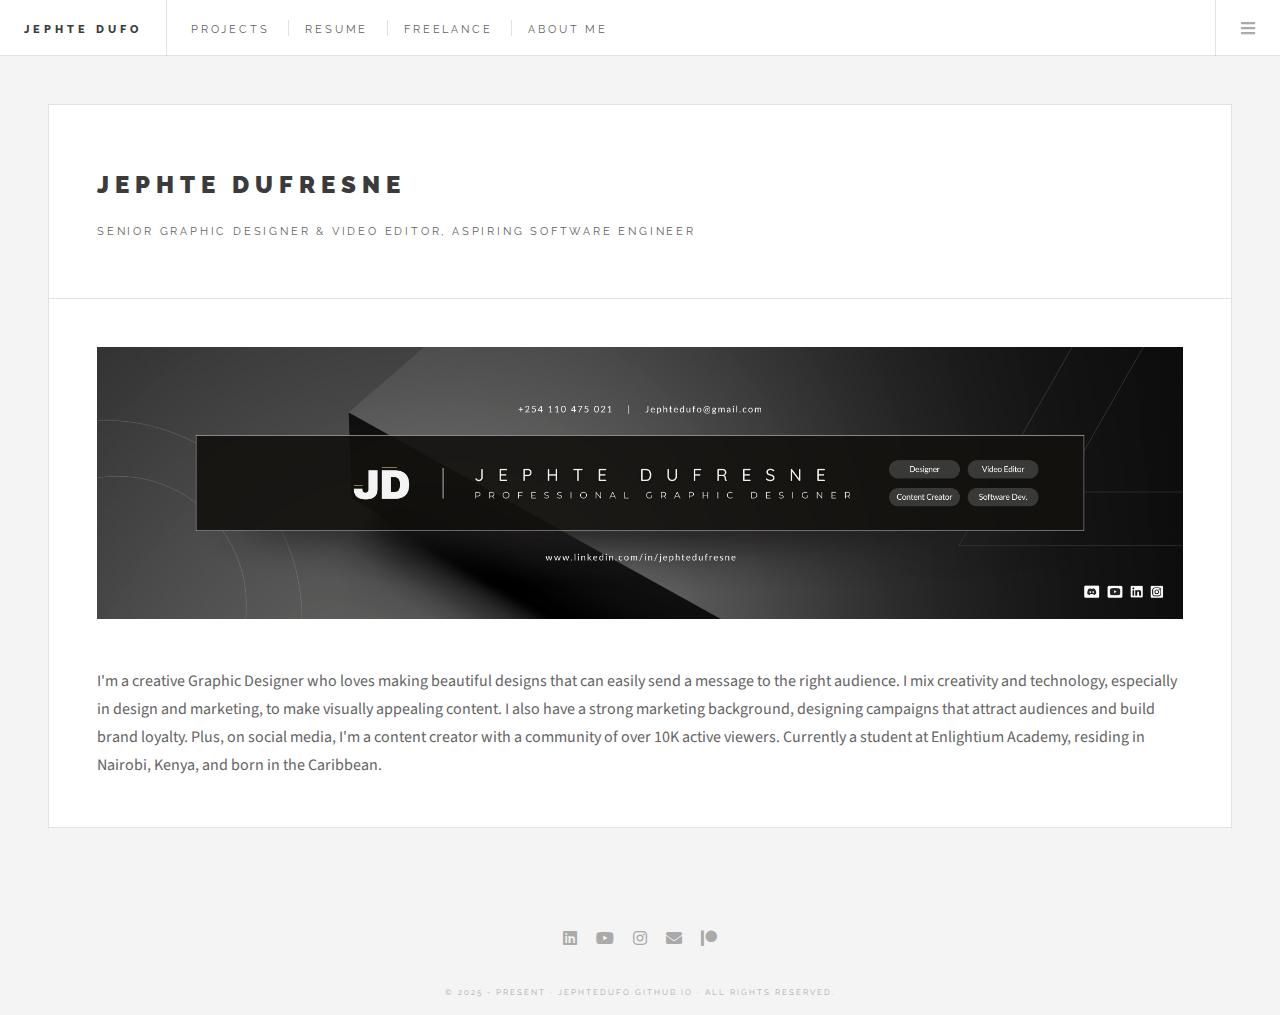
==== commit cd84e788: "v1.2" ====
--- a/About.html
+++ b/About.html
@@ -26,12 +26,6 @@
 			</nav>
 			<nav class="main">
 				<ul>
-					<li class="search">
-						<a class="fa-search" href="#search">Search</a>
-						<form id="search" method="get" action="#">
-							<input type="text" name="query" placeholder="Search" />
-						</form>
-					</li>
 					<li class="menu">
 						<a class="fa-bars" href="#menu">Menu</a>
 					</li>
@@ -42,36 +36,29 @@
 		<!-- Menu -->
 		<section id="menu">
 
-			<!-- Search -->
-			<section>
-				<form class="search" method="get" action="#">
-					<input type="text" name="query" placeholder="Search" />
-				</form>
-			</section>
-
 			<!-- Links -->
 			<section>
 				<ul class="links">
 					<li>
-						<a href="#">
+						<a href="index.html">
 							<h3>Homepage</h3>
-							<p>All My Main Long-Term Projects</p>
+							<p>All Long-Term Projects I've Worked On</p>
 						</a>
 					</li>
 					<li>
-						<a href="#">
+						<a href="Resume.html">
 							<h3>Resume</h3>
 							<p>My Resume / CV PDF File to Download</p>
 						</a>
 					</li>
 					<li>
-						<a href="#">
+						<a href="Freelance.html">
 							<h3>Freelance</h3>
 							<p>All Short-Term Freelance Projects</p>
 						</a>
 					</li>
 					<li>
-						<a href="#">
+						<a href="About.html">
 							<h3>About Me</h3>
 							<p>About Me Info to Get In Touch With Me</p>
 						</a>
@@ -82,50 +69,32 @@
 			<!-- Actions -->
 			<section>
 				<ul class="actions stacked">
-					<li><a href="#" class="button large fit">Log In</a></li>
+					<li><a href="https://www.linkedin.com/in/jephtedufresne/" target="_blank"
+							class="button large fit">Linkedin</a></li>
+				</ul>
+				<ul class="actions stacked">
+					<li><a href="https://mail.google.com/mail/?view=cm&fs=1&to=jephtedufo@gmail.com" target="_blank"
+							class="button large fit">Email</a></li>
 				</ul>
 			</section>
-
 		</section>
 
-		<!-- Main -->
-		<div id="main">
-
-			<!-- Post -->
-			<article class="post">
-				<header>
-					<div class="title">
-						<h2><a href="#">Magna sed adipiscing</a></h2>
-						<p>Lorem ipsum dolor amet nullam consequat etiam feugiat</p>
-					</div>
-					<div class="meta">
-						<time class="published" datetime="2015-11-01">November 1, 2015</time>
-						<a href="#" class="author"><span class="name">Jane Doe</span><img src="images/avatar.jpg"
-								alt="" /></a>
-					</div>
-				</header>
-				<span class="image featured"><img src="images/pic01.jpg" alt="" /></span>
-				<p>Mauris neque quam, fermentum ut nisl vitae, convallis maximus nisl. Sed mattis nunc id lorem euismod
-					placerat. Vivamus porttitor magna enim, ac accumsan tortor cursus at. Phasellus sed ultricies mi non
-					congue ullam corper. Praesent tincidunt sed tellus ut rutrum. Sed vitae justo condimentum, porta
-					lectus vitae, ultricies congue gravida diam non fringilla.</p>
-				<p>Nunc quis dui scelerisque, scelerisque urna ut, dapibus orci. Sed vitae condimentum lectus, ut
-					imperdiet quam. Maecenas in justo ut nulla aliquam sodales vel at ligula. Sed blandit diam odio, sed
-					fringilla lectus molestie sit amet. Praesent eu tortor viverra lorem mattis pulvinar feugiat in
-					turpis. Class aptent taciti sociosqu ad litora torquent per conubia nostra, per inceptos himenaeos.
-					Fusce ullamcorper tellus sit amet mattis dignissim. Phasellus ut metus ligula. Curabitur nec leo
-					turpis. Ut gravida purus quis erat pretium, sed pellentesque massa elementum. Fusce vestibulum porta
-					augue, at mattis justo. Integer sed sapien fringilla, dapibus risus id, faucibus ante. Pellentesque
-					mattis nunc sit amet tortor pellentesque, non placerat neque viverra. </p>
-				<footer>
-					<ul class="stats">
-						<li><a href="#">General</a></li>
-						<li><a href="#" class="icon solid fa-heart">28</a></li>
-						<li><a href="#" class="icon solid fa-comment">128</a></li>
-					</ul>
-				</footer>
-			</article>
-
+		<!-- Post -->
+		<article class="post">
+			<header>
+				<div class="title">
+					<h2><a href="#">Jephte Dufresne</a></h2>
+					<p>Senior Graphic Designer & Video Editor, Aspiring Software Engineer</p>
+				</div>
+			</header>
+			<span class="image featured"><img src="images/Aboutme.jpg" alt="" /></span>
+			<p>I'm a creative Graphic Designer who loves making beautiful designs that can easily send a message to
+				the right audience. I mix creativity and technology, especially in design and marketing, to make
+				visually appealing content. I also have a strong marketing background, designing campaigns that
+				attract audiences and build brand loyalty. Plus, on social media, I'm a content creator with a
+				community of over 10K active viewers. Currently a student at Enlightium Academy, residing in Nairobi,
+				Kenya, and born in the Caribbean.</p>
+		</article>
 		</div>
 
 		<!-- Footer -->
@@ -145,14 +114,14 @@
 			<p class="copyright">© 2025 - Present · jephtedufo.github.io · All Rights Reserved.</a></p>
 		</section>
 
-	</div>
+		</div>
 
-	<!-- Scripts -->
-	<script src="assets/js/jquery.min.js"></script>
-	<script src="assets/js/browser.min.js"></script>
-	<script src="assets/js/breakpoints.min.js"></script>
-	<script src="assets/js/util.js"></script>
-	<script src="assets/js/main.js"></script>
+		<!-- Scripts -->
+		<script src="assets/js/jquery.min.js"></script>
+		<script src="assets/js/browser.min.js"></script>
+		<script src="assets/js/breakpoints.min.js"></script>
+		<script src="assets/js/util.js"></script>
+		<script src="assets/js/main.js"></script>
 
 </body>
 
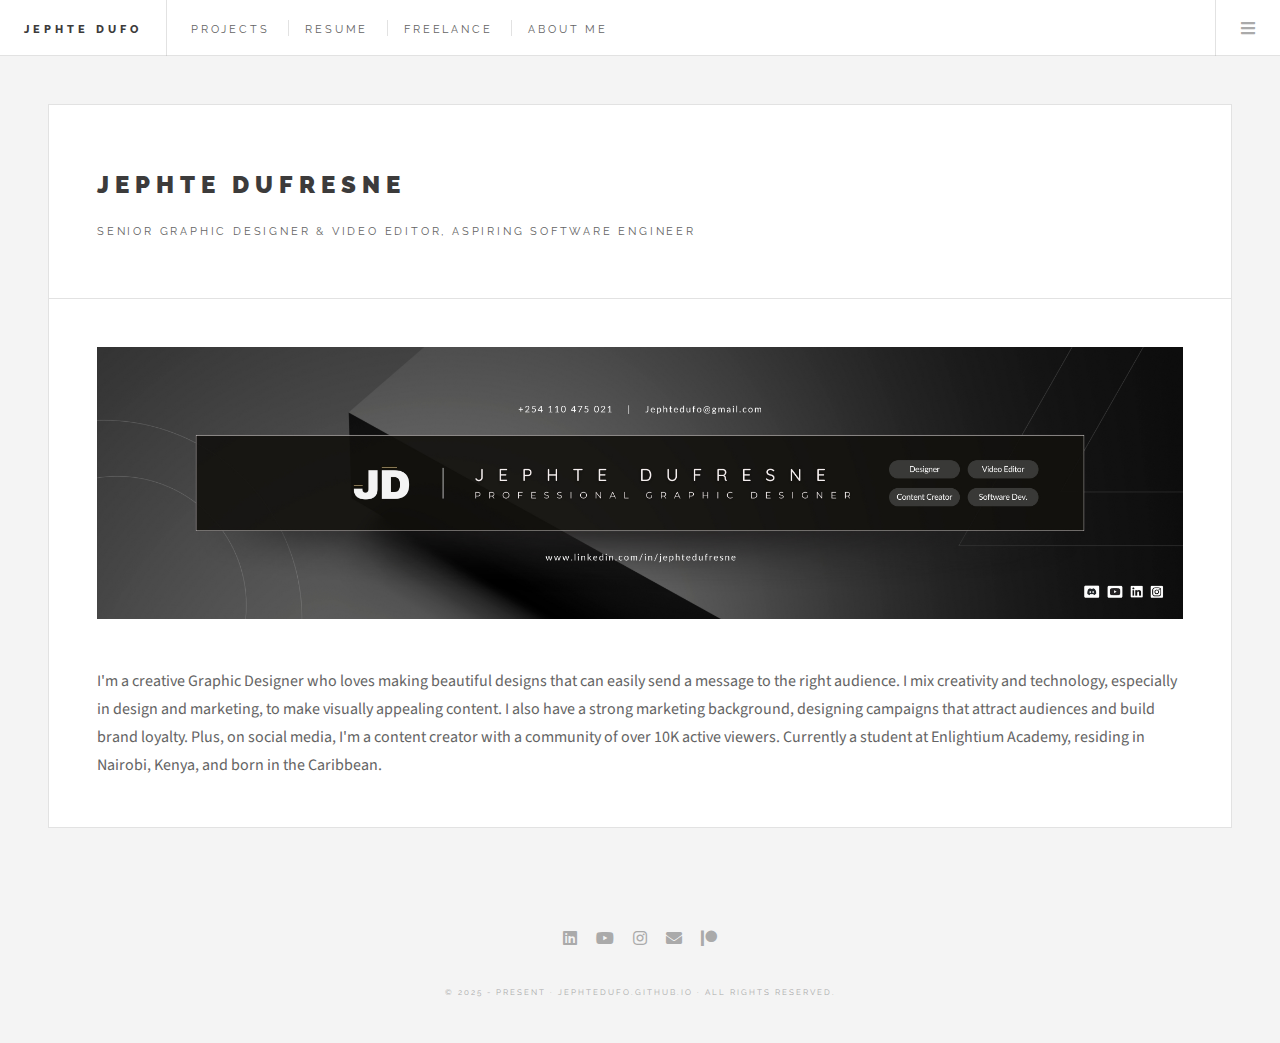
==== commit b2b7748c: "v1.3" ====
--- a/About.html
+++ b/About.html
@@ -95,33 +95,34 @@
 				community of over 10K active viewers. Currently a student at Enlightium Academy, residing in Nairobi,
 				Kenya, and born in the Caribbean.</p>
 		</article>
-		</div>
+	</div>
 
-		<!-- Footer -->
-		<section id="footer">
-			<ul class="icons">
-				<li><a href="https://www.linkedin.com/in/jephtedufresne/" class="icon brands fa-linkedin"><span
-							class="label">Linkedin</span></a></li>
-				<li><a href="https://www.youtube.com/@sspeedzing" class="icon brands fa-youtube"><span
-							class="label">Youtube</span></a></li>
-				<li><a href="https://www.instagram.com/j.efet.iiii/" class="icon brands fa-instagram"><span
-							class="label">Instagram</span></a></li>
-				<li><a href="https://mail.google.com/mail/?view=cm&fs=1&to=jephtedufo@gmail.com"
-						class="icon solid fa-envelope"><span class="label">Email</span></a></li>
-				<li><a href="https://www.patreon.com/c/Speedzing" class="icon brands fa-patreon"><span
-							class="label">Patreon</span></a></li>
-			</ul>
-			<p class="copyright">© 2025 - Present · jephtedufo.github.io · All Rights Reserved.</a></p>
-		</section>
+	<!-- Footer -->
+	<section id="footer">
+		<ul class="icons">
+			<li><a href="https://www.linkedin.com/in/jephtedufresne/" class="icon brands fa-linkedin"><span
+						class="label">Linkedin</span></a></li>
+			<li><a href="https://www.youtube.com/@sspeedzing" class="icon brands fa-youtube"><span
+						class="label">Youtube</span></a></li>
+			<li><a href="https://www.instagram.com/j.efet.iiii/" class="icon brands fa-instagram"><span
+						class="label">Instagram</span></a></li>
+			<li><a href="https://mail.google.com/mail/?view=cm&fs=1&to=jephtedufo@gmail.com"
+					class="icon solid fa-envelope"><span class="label">Email</span></a></li>
+			<li><a href="https://www.patreon.com/c/Speedzing" class="icon brands fa-patreon"><span
+						class="label">Patreon</span></a></li>
+		</ul>
+		<p class="copyright">© 2025 - Present · jephtedufo.github.io · All Rights Reserved.</a></p>
+		<br>
+	</section>
 
-		</div>
+	</div>
 
-		<!-- Scripts -->
-		<script src="assets/js/jquery.min.js"></script>
-		<script src="assets/js/browser.min.js"></script>
-		<script src="assets/js/breakpoints.min.js"></script>
-		<script src="assets/js/util.js"></script>
-		<script src="assets/js/main.js"></script>
+	<!-- Scripts -->
+	<script src="assets/js/jquery.min.js"></script>
+	<script src="assets/js/browser.min.js"></script>
+	<script src="assets/js/breakpoints.min.js"></script>
+	<script src="assets/js/util.js"></script>
+	<script src="assets/js/main.js"></script>
 
 </body>
 
--- a/assets/css/main.css
+++ b/assets/css/main.css
@@ -7,44 +7,130 @@
 	Free for personal and commercial use under the CCA 3.0 license (html5up.net/license)
 */
 
-html, body, div, span, applet, object,
-iframe, h1, h2, h3, h4, h5, h6, p, blockquote,
-pre, a, abbr, acronym, address, big, cite,
-code, del, dfn, em, img, ins, kbd, q, s, samp,
-small, strike, strong, sub, sup, tt, var, b,
-u, i, center, dl, dt, dd, ol, ul, li, fieldset,
-form, label, legend, table, caption, tbody,
-tfoot, thead, tr, th, td, article, aside,
-canvas, details, embed, figure, figcaption,
-footer, header, hgroup, menu, nav, output, ruby,
-section, summary, time, mark, audio, video {
+html,
+body,
+div,
+span,
+applet,
+object,
+iframe,
+h1,
+h2,
+h3,
+h4,
+h5,
+h6,
+p,
+blockquote,
+pre,
+a,
+abbr,
+acronym,
+address,
+big,
+cite,
+code,
+del,
+dfn,
+em,
+img,
+ins,
+kbd,
+q,
+s,
+samp,
+small,
+strike,
+strong,
+sub,
+sup,
+tt,
+var,
+b,
+u,
+i,
+center,
+dl,
+dt,
+dd,
+ol,
+ul,
+li,
+fieldset,
+form,
+label,
+legend,
+table,
+caption,
+tbody,
+tfoot,
+thead,
+tr,
+th,
+td,
+article,
+aside,
+canvas,
+details,
+embed,
+figure,
+figcaption,
+footer,
+header,
+hgroup,
+menu,
+nav,
+output,
+ruby,
+section,
+summary,
+time,
+mark,
+audio,
+video {
 	margin: 0;
 	padding: 0;
 	border: 0;
 	font-size: 100%;
 	font: inherit;
-	vertical-align: baseline;}
-
-article, aside, details, figcaption, figure,
-footer, header, hgroup, menu, nav, section {
-	display: block;}
+	vertical-align: baseline;
+}
+
+article,
+aside,
+details,
+figcaption,
+figure,
+footer,
+header,
+hgroup,
+menu,
+nav,
+section {
+	display: block;
+}
 
 body {
 	line-height: 1;
 }
 
-ol, ul {
+ol,
+ul {
 	list-style: none;
 }
 
-blockquote, q {
+blockquote,
+q {
 	quotes: none;
 }
 
-	blockquote:before, blockquote:after, q:before, q:after {
-		content: '';
-		content: none;
-	}
+blockquote:before,
+blockquote:after,
+q:before,
+q:after {
+	content: '';
+	content: none;
+}
 
 table {
 	border-collapse: collapse;
@@ -65,7 +151,9 @@
 	padding: 0;
 }
 
-input, select, textarea {
+input,
+select,
+textarea {
 	-moz-appearance: none;
 	-webkit-appearance: none;
 	-ms-appearance: none;
@@ -74,234 +162,512 @@
 
 /* Basic */
 
-	@-ms-viewport {
-		width: device-width;
-	}
-
+@-ms-viewport {
+	width: device-width;
+}
+
+body {
+	-ms-overflow-style: scrollbar;
+}
+
+@media screen and (max-width: 480px) {
+
+	html,
 	body {
-		-ms-overflow-style: scrollbar;
-	}
-
-	@media screen and (max-width: 480px) {
-
-		html, body {
-			min-width: 320px;
-		}
-
-	}
-
-	html {
-		box-sizing: border-box;
-	}
-
-	*, *:before, *:after {
-		box-sizing: inherit;
-	}
-
-	body {
-		background: #f4f4f4;
-	}
-
-		body.is-preload *, body.is-preload *:before, body.is-preload *:after {
-			-moz-animation: none !important;
-			-webkit-animation: none !important;
-			-ms-animation: none !important;
-			animation: none !important;
-			-moz-transition: none !important;
-			-webkit-transition: none !important;
-			-ms-transition: none !important;
-			transition: none !important;
-		}
+		min-width: 320px;
+	}
+
+}
+
+html {
+	box-sizing: border-box;
+}
+
+*,
+*:before,
+*:after {
+	box-sizing: inherit;
+}
+
+body {
+	background: #f4f4f4;
+}
+
+body.is-preload *,
+body.is-preload *:before,
+body.is-preload *:after {
+	-moz-animation: none !important;
+	-webkit-animation: none !important;
+	-ms-animation: none !important;
+	animation: none !important;
+	-moz-transition: none !important;
+	-webkit-transition: none !important;
+	-ms-transition: none !important;
+	transition: none !important;
+}
 
 /* Type */
 
-	body, input, select, textarea {
-		color: #646464;
-		font-family: "Source Sans Pro", Helvetica, sans-serif;
-		font-size: 14pt;
-		font-weight: 400;
-		line-height: 1.75;
-	}
-
-		@media screen and (max-width: 1680px) {
-
-			body, input, select, textarea {
-				font-size: 12pt;
-			}
-
-		}
-
-		@media screen and (max-width: 1280px) {
-
-			body, input, select, textarea {
-				font-size: 12pt;
-			}
-
-		}
-
-		@media screen and (max-width: 980px) {
-
-			body, input, select, textarea {
-				font-size: 12pt;
-			}
-
-		}
-
-		@media screen and (max-width: 736px) {
-
-			body, input, select, textarea {
-				font-size: 12pt;
-			}
-
-		}
-
-		@media screen and (max-width: 480px) {
-
-			body, input, select, textarea {
-				font-size: 12pt;
-			}
-
-		}
-
-	a {
-		-moz-transition: color 0.2s ease, border-bottom-color 0.2s ease;
-		-webkit-transition: color 0.2s ease, border-bottom-color 0.2s ease;
-		-ms-transition: color 0.2s ease, border-bottom-color 0.2s ease;
-		transition: color 0.2s ease, border-bottom-color 0.2s ease;
-		border-bottom: dotted 1px rgba(160, 160, 160, 0.65);
-		color: inherit;
-		text-decoration: none;
-	}
-
-		a:before {
-			-moz-transition: color 0.2s ease;
-			-webkit-transition: color 0.2s ease;
-			-ms-transition: color 0.2s ease;
-			transition: color 0.2s ease;
-		}
-
-		a:hover {
-			border-bottom-color: transparent;
-			color: #d3b672 !important;
-		}
-
-			a:hover:before {
-				color: #d3b672 !important;
-			}
-
-	strong, b {
-		color: #3c3b3b;
-		font-weight: 700;
-	}
-
-	em, i {
-		font-style: italic;
-	}
-
-	p {
-		margin: 0 0 2em 0;
-	}
-
-	h1, h2, h3, h4, h5, h6 {
-		color: #3c3b3b;
-		font-family: "Raleway", Helvetica, sans-serif;
-		font-weight: 800;
-		letter-spacing: 0.25em;
-		line-height: 1.65;
-		margin: 0 0 1em 0;
-		text-transform: uppercase;
-	}
-
-		h1 a, h2 a, h3 a, h4 a, h5 a, h6 a {
-			color: inherit;
-			border-bottom: 0;
-		}
-
-	h2 {
-		font-size: 1.1em;
-	}
-
-	h3 {
-		font-size: 0.9em;
-	}
-
-	h4 {
-		font-size: 0.7em;
-	}
-
-	h5 {
-		font-size: 0.7em;
-	}
-
-	h6 {
-		font-size: 0.7em;
-	}
-
-	sub {
-		font-size: 0.8em;
-		position: relative;
-		top: 0.5em;
-	}
-
-	sup {
-		font-size: 0.8em;
-		position: relative;
-		top: -0.5em;
-	}
-
-	blockquote {
-		border-left: solid 4px rgba(160, 160, 160, 0.3);
-		font-style: italic;
-		margin: 0 0 2em 0;
-		padding: 0.5em 0 0.5em 2em;
-	}
-
-	code {
-		background: rgba(160, 160, 160, 0.075);
-		border: solid 1px rgba(160, 160, 160, 0.3);
-		font-family: "Courier New", monospace;
-		font-size: 0.9em;
-		margin: 0 0.25em;
-		padding: 0.25em 0.65em;
-	}
-
-	pre {
-		-webkit-overflow-scrolling: touch;
-		font-family: "Courier New", monospace;
-		font-size: 0.9em;
-		margin: 0 0 2em 0;
-	}
-
-		pre code {
-			display: block;
-			line-height: 1.75em;
-			padding: 1em 1.5em;
-			overflow-x: auto;
-		}
-
-	hr {
-		border: 0;
-		border-bottom: solid 1px rgba(160, 160, 160, 0.3);
-		margin: 2em 0;
-	}
-
-		hr.major {
-			margin: 3em 0;
-		}
-
-	.align-left {
-		text-align: left;
-	}
-
-	.align-center {
-		text-align: center;
-	}
-
-	.align-right {
-		text-align: right;
-	}
+body,
+input,
+select,
+textarea {
+	color: #646464;
+	font-family: "Source Sans Pro", Helvetica, sans-serif;
+	font-size: 14pt;
+	font-weight: 400;
+	line-height: 1.75;
+}
+
+@media screen and (max-width: 1680px) {
+
+	body,
+	input,
+	select,
+	textarea {
+		font-size: 12pt;
+	}
+
+}
+
+@media screen and (max-width: 1280px) {
+
+	body,
+	input,
+	select,
+	textarea {
+		font-size: 12pt;
+	}
+
+}
+
+@media screen and (max-width: 980px) {
+
+	body,
+	input,
+	select,
+	textarea {
+		font-size: 12pt;
+	}
+
+}
+
+@media screen and (max-width: 736px) {
+
+	body,
+	input,
+	select,
+	textarea {
+		font-size: 12pt;
+	}
+
+}
+
+@media screen and (max-width: 480px) {
+
+	body,
+	input,
+	select,
+	textarea {
+		font-size: 12pt;
+	}
+
+}
+
+a {
+	-moz-transition: color 0.2s ease, border-bottom-color 0.2s ease;
+	-webkit-transition: color 0.2s ease, border-bottom-color 0.2s ease;
+	-ms-transition: color 0.2s ease, border-bottom-color 0.2s ease;
+	transition: color 0.2s ease, border-bottom-color 0.2s ease;
+	border-bottom: dotted 1px rgba(160, 160, 160, 0.65);
+	color: inherit;
+	text-decoration: none;
+}
+
+a:before {
+	-moz-transition: color 0.2s ease;
+	-webkit-transition: color 0.2s ease;
+	-ms-transition: color 0.2s ease;
+	transition: color 0.2s ease;
+}
+
+a:hover {
+	border-bottom-color: transparent;
+	color: #d3b672 !important;
+}
+
+a:hover:before {
+	color: #d3b672 !important;
+}
+
+strong,
+b {
+	color: #3c3b3b;
+	font-weight: 700;
+}
+
+em,
+i {
+	font-style: italic;
+}
+
+p {
+	margin: 0 0 2em 0;
+}
+
+h1,
+h2,
+h3,
+h4,
+h5,
+h6 {
+	color: #3c3b3b;
+	font-family: "Raleway", Helvetica, sans-serif;
+	font-weight: 800;
+	letter-spacing: 0.25em;
+	line-height: 1.65;
+	margin: 0 0 1em 0;
+	text-transform: uppercase;
+}
+
+h1 a,
+h2 a,
+h3 a,
+h4 a,
+h5 a,
+h6 a {
+	color: inherit;
+	border-bottom: 0;
+}
+
+h2 {
+	font-size: 1.1em;
+}
+
+h3 {
+	font-size: 0.9em;
+}
+
+h4 {
+	font-size: 0.7em;
+}
+
+h5 {
+	font-size: 0.7em;
+}
+
+h6 {
+	font-size: 0.7em;
+}
+
+sub {
+	font-size: 0.8em;
+	position: relative;
+	top: 0.5em;
+}
+
+sup {
+	font-size: 0.8em;
+	position: relative;
+	top: -0.5em;
+}
+
+blockquote {
+	border-left: solid 4px rgba(160, 160, 160, 0.3);
+	font-style: italic;
+	margin: 0 0 2em 0;
+	padding: 0.5em 0 0.5em 2em;
+}
+
+code {
+	background: rgba(160, 160, 160, 0.075);
+	border: solid 1px rgba(160, 160, 160, 0.3);
+	font-family: "Courier New", monospace;
+	font-size: 0.9em;
+	margin: 0 0.25em;
+	padding: 0.25em 0.65em;
+}
+
+pre {
+	-webkit-overflow-scrolling: touch;
+	font-family: "Courier New", monospace;
+	font-size: 0.9em;
+	margin: 0 0 2em 0;
+}
+
+pre code {
+	display: block;
+	line-height: 1.75em;
+	padding: 1em 1.5em;
+	overflow-x: auto;
+}
+
+hr {
+	border: 0;
+	border-bottom: solid 1px rgba(160, 160, 160, 0.3);
+	margin: 2em 0;
+}
+
+hr.major {
+	margin: 3em 0;
+}
+
+.align-left {
+	text-align: left;
+}
+
+.align-center {
+	text-align: center;
+}
+
+.align-right {
+	text-align: right;
+}
 
 /* Row */
+
+.row {
+	display: flex;
+	flex-wrap: wrap;
+	box-sizing: border-box;
+	align-items: stretch;
+}
+
+.row>* {
+	box-sizing: border-box;
+}
+
+.row.gtr-uniform>*> :last-child {
+	margin-bottom: 0;
+}
+
+.row.aln-left {
+	justify-content: flex-start;
+}
+
+.row.aln-center {
+	justify-content: center;
+}
+
+.row.aln-right {
+	justify-content: flex-end;
+}
+
+.row.aln-top {
+	align-items: flex-start;
+}
+
+.row.aln-middle {
+	align-items: center;
+}
+
+.row.aln-bottom {
+	align-items: flex-end;
+}
+
+.row>.imp {
+	order: -1;
+}
+
+.row>.col-1 {
+	width: 8.33333%;
+}
+
+.row>.off-1 {
+	margin-left: 8.33333%;
+}
+
+.row>.col-2 {
+	width: 16.66667%;
+}
+
+.row>.off-2 {
+	margin-left: 16.66667%;
+}
+
+.row>.col-3 {
+	width: 25%;
+}
+
+.row>.off-3 {
+	margin-left: 25%;
+}
+
+.row>.col-4 {
+	width: 33.33333%;
+}
+
+.row>.off-4 {
+	margin-left: 33.33333%;
+}
+
+.row>.col-5 {
+	width: 41.66667%;
+}
+
+.row>.off-5 {
+	margin-left: 41.66667%;
+}
+
+.row>.col-6 {
+	width: 50%;
+}
+
+.row>.off-6 {
+	margin-left: 50%;
+}
+
+.row>.col-7 {
+	width: 58.33333%;
+}
+
+.row>.off-7 {
+	margin-left: 58.33333%;
+}
+
+.row>.col-8 {
+	width: 66.66667%;
+}
+
+.row>.off-8 {
+	margin-left: 66.66667%;
+}
+
+.row>.col-9 {
+	width: 75%;
+}
+
+.row>.off-9 {
+	margin-left: 75%;
+}
+
+.row>.col-10 {
+	width: 83.33333%;
+}
+
+.row>.off-10 {
+	margin-left: 83.33333%;
+}
+
+.row>.col-11 {
+	width: 91.66667%;
+}
+
+.row>.off-11 {
+	margin-left: 91.66667%;
+}
+
+.row>.col-12 {
+	width: 100%;
+}
+
+.row>.off-12 {
+	margin-left: 100%;
+}
+
+.row.gtr-0 {
+	margin-top: 0;
+	margin-left: 0em;
+}
+
+.row.gtr-0>* {
+	padding: 0 0 0 0em;
+}
+
+.row.gtr-0.gtr-uniform {
+	margin-top: 0em;
+}
+
+.row.gtr-0.gtr-uniform>* {
+	padding-top: 0em;
+}
+
+.row.gtr-25 {
+	margin-top: 0;
+	margin-left: -0.25em;
+}
+
+.row.gtr-25>* {
+	padding: 0 0 0 0.25em;
+}
+
+.row.gtr-25.gtr-uniform {
+	margin-top: -0.25em;
+}
+
+.row.gtr-25.gtr-uniform>* {
+	padding-top: 0.25em;
+}
+
+.row.gtr-50 {
+	margin-top: 0;
+	margin-left: -0.5em;
+}
+
+.row.gtr-50>* {
+	padding: 0 0 0 0.5em;
+}
+
+.row.gtr-50.gtr-uniform {
+	margin-top: -0.5em;
+}
+
+.row.gtr-50.gtr-uniform>* {
+	padding-top: 0.5em;
+}
+
+.row {
+	margin-top: 0;
+	margin-left: -1em;
+}
+
+.row>* {
+	padding: 0 0 0 1em;
+}
+
+.row.gtr-uniform {
+	margin-top: -1em;
+}
+
+.row.gtr-uniform>* {
+	padding-top: 1em;
+}
+
+.row.gtr-150 {
+	margin-top: 0;
+	margin-left: -1.5em;
+}
+
+.row.gtr-150>* {
+	padding: 0 0 0 1.5em;
+}
+
+.row.gtr-150.gtr-uniform {
+	margin-top: -1.5em;
+}
+
+.row.gtr-150.gtr-uniform>* {
+	padding-top: 1.5em;
+}
+
+.row.gtr-200 {
+	margin-top: 0;
+	margin-left: -2em;
+}
+
+.row.gtr-200>* {
+	padding: 0 0 0 2em;
+}
+
+.row.gtr-200.gtr-uniform {
+	margin-top: -2em;
+}
+
+.row.gtr-200.gtr-uniform>* {
+	padding-top: 2em;
+}
+
+@media screen and (max-width: 1680px) {
 
 	.row {
 		display: flex;
@@ -310,3297 +676,3060 @@
 		align-items: stretch;
 	}
 
-		.row > * {
-			box-sizing: border-box;
-		}
-
-		.row.gtr-uniform > * > :last-child {
-			margin-bottom: 0;
-		}
-
-		.row.aln-left {
-			justify-content: flex-start;
-		}
-
-		.row.aln-center {
-			justify-content: center;
-		}
-
-		.row.aln-right {
-			justify-content: flex-end;
-		}
-
-		.row.aln-top {
-			align-items: flex-start;
-		}
-
-		.row.aln-middle {
-			align-items: center;
-		}
-
-		.row.aln-bottom {
-			align-items: flex-end;
-		}
-
-		.row > .imp {
-			order: -1;
-		}
-
-		.row > .col-1 {
-			width: 8.33333%;
-		}
-
-		.row > .off-1 {
-			margin-left: 8.33333%;
-		}
-
-		.row > .col-2 {
-			width: 16.66667%;
-		}
-
-		.row > .off-2 {
-			margin-left: 16.66667%;
-		}
-
-		.row > .col-3 {
-			width: 25%;
-		}
-
-		.row > .off-3 {
-			margin-left: 25%;
-		}
-
-		.row > .col-4 {
-			width: 33.33333%;
-		}
-
-		.row > .off-4 {
-			margin-left: 33.33333%;
-		}
-
-		.row > .col-5 {
-			width: 41.66667%;
-		}
-
-		.row > .off-5 {
-			margin-left: 41.66667%;
-		}
-
-		.row > .col-6 {
-			width: 50%;
-		}
-
-		.row > .off-6 {
-			margin-left: 50%;
-		}
-
-		.row > .col-7 {
-			width: 58.33333%;
-		}
-
-		.row > .off-7 {
-			margin-left: 58.33333%;
-		}
-
-		.row > .col-8 {
-			width: 66.66667%;
-		}
-
-		.row > .off-8 {
-			margin-left: 66.66667%;
-		}
-
-		.row > .col-9 {
-			width: 75%;
-		}
-
-		.row > .off-9 {
-			margin-left: 75%;
-		}
-
-		.row > .col-10 {
-			width: 83.33333%;
-		}
-
-		.row > .off-10 {
-			margin-left: 83.33333%;
-		}
-
-		.row > .col-11 {
-			width: 91.66667%;
-		}
-
-		.row > .off-11 {
-			margin-left: 91.66667%;
-		}
-
-		.row > .col-12 {
-			width: 100%;
-		}
-
-		.row > .off-12 {
-			margin-left: 100%;
-		}
-
-		.row.gtr-0 {
-			margin-top: 0;
-			margin-left: 0em;
-		}
-
-			.row.gtr-0 > * {
-				padding: 0 0 0 0em;
-			}
-
-			.row.gtr-0.gtr-uniform {
-				margin-top: 0em;
-			}
-
-				.row.gtr-0.gtr-uniform > * {
-					padding-top: 0em;
-				}
-
-		.row.gtr-25 {
-			margin-top: 0;
-			margin-left: -0.25em;
-		}
-
-			.row.gtr-25 > * {
-				padding: 0 0 0 0.25em;
-			}
-
-			.row.gtr-25.gtr-uniform {
-				margin-top: -0.25em;
-			}
-
-				.row.gtr-25.gtr-uniform > * {
-					padding-top: 0.25em;
-				}
-
-		.row.gtr-50 {
-			margin-top: 0;
-			margin-left: -0.5em;
-		}
-
-			.row.gtr-50 > * {
-				padding: 0 0 0 0.5em;
-			}
-
-			.row.gtr-50.gtr-uniform {
-				margin-top: -0.5em;
-			}
-
-				.row.gtr-50.gtr-uniform > * {
-					padding-top: 0.5em;
-				}
-
-		.row {
-			margin-top: 0;
-			margin-left: -1em;
-		}
-
-			.row > * {
-				padding: 0 0 0 1em;
-			}
-
-			.row.gtr-uniform {
-				margin-top: -1em;
-			}
-
-				.row.gtr-uniform > * {
-					padding-top: 1em;
-				}
-
-		.row.gtr-150 {
-			margin-top: 0;
-			margin-left: -1.5em;
-		}
-
-			.row.gtr-150 > * {
-				padding: 0 0 0 1.5em;
-			}
-
-			.row.gtr-150.gtr-uniform {
-				margin-top: -1.5em;
-			}
-
-				.row.gtr-150.gtr-uniform > * {
-					padding-top: 1.5em;
-				}
-
-		.row.gtr-200 {
-			margin-top: 0;
-			margin-left: -2em;
-		}
-
-			.row.gtr-200 > * {
-				padding: 0 0 0 2em;
-			}
-
-			.row.gtr-200.gtr-uniform {
-				margin-top: -2em;
-			}
-
-				.row.gtr-200.gtr-uniform > * {
-					padding-top: 2em;
-				}
-
-		@media screen and (max-width: 1680px) {
-
-			.row {
-				display: flex;
-				flex-wrap: wrap;
-				box-sizing: border-box;
-				align-items: stretch;
-			}
-
-				.row > * {
-					box-sizing: border-box;
-				}
-
-				.row.gtr-uniform > * > :last-child {
-					margin-bottom: 0;
-				}
-
-				.row.aln-left {
-					justify-content: flex-start;
-				}
-
-				.row.aln-center {
-					justify-content: center;
-				}
-
-				.row.aln-right {
-					justify-content: flex-end;
-				}
-
-				.row.aln-top {
-					align-items: flex-start;
-				}
-
-				.row.aln-middle {
-					align-items: center;
-				}
-
-				.row.aln-bottom {
-					align-items: flex-end;
-				}
-
-				.row > .imp-xlarge {
-					order: -1;
-				}
-
-				.row > .col-1-xlarge {
-					width: 8.33333%;
-				}
-
-				.row > .off-1-xlarge {
-					margin-left: 8.33333%;
-				}
-
-				.row > .col-2-xlarge {
-					width: 16.66667%;
-				}
-
-				.row > .off-2-xlarge {
-					margin-left: 16.66667%;
-				}
-
-				.row > .col-3-xlarge {
-					width: 25%;
-				}
-
-				.row > .off-3-xlarge {
-					margin-left: 25%;
-				}
-
-				.row > .col-4-xlarge {
-					width: 33.33333%;
-				}
-
-				.row > .off-4-xlarge {
-					margin-left: 33.33333%;
-				}
-
-				.row > .col-5-xlarge {
-					width: 41.66667%;
-				}
-
-				.row > .off-5-xlarge {
-					margin-left: 41.66667%;
-				}
-
-				.row > .col-6-xlarge {
-					width: 50%;
-				}
-
-				.row > .off-6-xlarge {
-					margin-left: 50%;
-				}
-
-				.row > .col-7-xlarge {
-					width: 58.33333%;
-				}
-
-				.row > .off-7-xlarge {
-					margin-left: 58.33333%;
-				}
-
-				.row > .col-8-xlarge {
-					width: 66.66667%;
-				}
-
-				.row > .off-8-xlarge {
-					margin-left: 66.66667%;
-				}
-
-				.row > .col-9-xlarge {
-					width: 75%;
-				}
-
-				.row > .off-9-xlarge {
-					margin-left: 75%;
-				}
-
-				.row > .col-10-xlarge {
-					width: 83.33333%;
-				}
-
-				.row > .off-10-xlarge {
-					margin-left: 83.33333%;
-				}
-
-				.row > .col-11-xlarge {
-					width: 91.66667%;
-				}
-
-				.row > .off-11-xlarge {
-					margin-left: 91.66667%;
-				}
-
-				.row > .col-12-xlarge {
-					width: 100%;
-				}
-
-				.row > .off-12-xlarge {
-					margin-left: 100%;
-				}
-
-				.row.gtr-0 {
-					margin-top: 0;
-					margin-left: 0em;
-				}
-
-					.row.gtr-0 > * {
-						padding: 0 0 0 0em;
-					}
-
-					.row.gtr-0.gtr-uniform {
-						margin-top: 0em;
-					}
-
-						.row.gtr-0.gtr-uniform > * {
-							padding-top: 0em;
-						}
-
-				.row.gtr-25 {
-					margin-top: 0;
-					margin-left: -0.25em;
-				}
-
-					.row.gtr-25 > * {
-						padding: 0 0 0 0.25em;
-					}
-
-					.row.gtr-25.gtr-uniform {
-						margin-top: -0.25em;
-					}
-
-						.row.gtr-25.gtr-uniform > * {
-							padding-top: 0.25em;
-						}
-
-				.row.gtr-50 {
-					margin-top: 0;
-					margin-left: -0.5em;
-				}
-
-					.row.gtr-50 > * {
-						padding: 0 0 0 0.5em;
-					}
-
-					.row.gtr-50.gtr-uniform {
-						margin-top: -0.5em;
-					}
-
-						.row.gtr-50.gtr-uniform > * {
-							padding-top: 0.5em;
-						}
-
-				.row {
-					margin-top: 0;
-					margin-left: -1em;
-				}
-
-					.row > * {
-						padding: 0 0 0 1em;
-					}
-
-					.row.gtr-uniform {
-						margin-top: -1em;
-					}
-
-						.row.gtr-uniform > * {
-							padding-top: 1em;
-						}
-
-				.row.gtr-150 {
-					margin-top: 0;
-					margin-left: -1.5em;
-				}
-
-					.row.gtr-150 > * {
-						padding: 0 0 0 1.5em;
-					}
-
-					.row.gtr-150.gtr-uniform {
-						margin-top: -1.5em;
-					}
-
-						.row.gtr-150.gtr-uniform > * {
-							padding-top: 1.5em;
-						}
-
-				.row.gtr-200 {
-					margin-top: 0;
-					margin-left: -2em;
-				}
-
-					.row.gtr-200 > * {
-						padding: 0 0 0 2em;
-					}
-
-					.row.gtr-200.gtr-uniform {
-						margin-top: -2em;
-					}
-
-						.row.gtr-200.gtr-uniform > * {
-							padding-top: 2em;
-						}
-
-		}
-
-		@media screen and (max-width: 1280px) {
-
-			.row {
-				display: flex;
-				flex-wrap: wrap;
-				box-sizing: border-box;
-				align-items: stretch;
-			}
-
-				.row > * {
-					box-sizing: border-box;
-				}
-
-				.row.gtr-uniform > * > :last-child {
-					margin-bottom: 0;
-				}
-
-				.row.aln-left {
-					justify-content: flex-start;
-				}
-
-				.row.aln-center {
-					justify-content: center;
-				}
-
-				.row.aln-right {
-					justify-content: flex-end;
-				}
-
-				.row.aln-top {
-					align-items: flex-start;
-				}
-
-				.row.aln-middle {
-					align-items: center;
-				}
-
-				.row.aln-bottom {
-					align-items: flex-end;
-				}
-
-				.row > .imp-large {
-					order: -1;
-				}
-
-				.row > .col-1-large {
-					width: 8.33333%;
-				}
-
-				.row > .off-1-large {
-					margin-left: 8.33333%;
-				}
-
-				.row > .col-2-large {
-					width: 16.66667%;
-				}
-
-				.row > .off-2-large {
-					margin-left: 16.66667%;
-				}
-
-				.row > .col-3-large {
-					width: 25%;
-				}
-
-				.row > .off-3-large {
-					margin-left: 25%;
-				}
-
-				.row > .col-4-large {
-					width: 33.33333%;
-				}
-
-				.row > .off-4-large {
-					margin-left: 33.33333%;
-				}
-
-				.row > .col-5-large {
-					width: 41.66667%;
-				}
-
-				.row > .off-5-large {
-					margin-left: 41.66667%;
-				}
-
-				.row > .col-6-large {
-					width: 50%;
-				}
-
-				.row > .off-6-large {
-					margin-left: 50%;
-				}
-
-				.row > .col-7-large {
-					width: 58.33333%;
-				}
-
-				.row > .off-7-large {
-					margin-left: 58.33333%;
-				}
-
-				.row > .col-8-large {
-					width: 66.66667%;
-				}
-
-				.row > .off-8-large {
-					margin-left: 66.66667%;
-				}
-
-				.row > .col-9-large {
-					width: 75%;
-				}
-
-				.row > .off-9-large {
-					margin-left: 75%;
-				}
-
-				.row > .col-10-large {
-					width: 83.33333%;
-				}
-
-				.row > .off-10-large {
-					margin-left: 83.33333%;
-				}
-
-				.row > .col-11-large {
-					width: 91.66667%;
-				}
-
-				.row > .off-11-large {
-					margin-left: 91.66667%;
-				}
-
-				.row > .col-12-large {
-					width: 100%;
-				}
-
-				.row > .off-12-large {
-					margin-left: 100%;
-				}
-
-				.row.gtr-0 {
-					margin-top: 0;
-					margin-left: 0em;
-				}
-
-					.row.gtr-0 > * {
-						padding: 0 0 0 0em;
-					}
-
-					.row.gtr-0.gtr-uniform {
-						margin-top: 0em;
-					}
-
-						.row.gtr-0.gtr-uniform > * {
-							padding-top: 0em;
-						}
-
-				.row.gtr-25 {
-					margin-top: 0;
-					margin-left: -0.25em;
-				}
-
-					.row.gtr-25 > * {
-						padding: 0 0 0 0.25em;
-					}
-
-					.row.gtr-25.gtr-uniform {
-						margin-top: -0.25em;
-					}
-
-						.row.gtr-25.gtr-uniform > * {
-							padding-top: 0.25em;
-						}
-
-				.row.gtr-50 {
-					margin-top: 0;
-					margin-left: -0.5em;
-				}
-
-					.row.gtr-50 > * {
-						padding: 0 0 0 0.5em;
-					}
-
-					.row.gtr-50.gtr-uniform {
-						margin-top: -0.5em;
-					}
-
-						.row.gtr-50.gtr-uniform > * {
-							padding-top: 0.5em;
-						}
-
-				.row {
-					margin-top: 0;
-					margin-left: -1em;
-				}
-
-					.row > * {
-						padding: 0 0 0 1em;
-					}
-
-					.row.gtr-uniform {
-						margin-top: -1em;
-					}
-
-						.row.gtr-uniform > * {
-							padding-top: 1em;
-						}
-
-				.row.gtr-150 {
-					margin-top: 0;
-					margin-left: -1.5em;
-				}
-
-					.row.gtr-150 > * {
-						padding: 0 0 0 1.5em;
-					}
-
-					.row.gtr-150.gtr-uniform {
-						margin-top: -1.5em;
-					}
-
-						.row.gtr-150.gtr-uniform > * {
-							padding-top: 1.5em;
-						}
-
-				.row.gtr-200 {
-					margin-top: 0;
-					margin-left: -2em;
-				}
-
-					.row.gtr-200 > * {
-						padding: 0 0 0 2em;
-					}
-
-					.row.gtr-200.gtr-uniform {
-						margin-top: -2em;
-					}
-
-						.row.gtr-200.gtr-uniform > * {
-							padding-top: 2em;
-						}
-
-		}
-
-		@media screen and (max-width: 980px) {
-
-			.row {
-				display: flex;
-				flex-wrap: wrap;
-				box-sizing: border-box;
-				align-items: stretch;
-			}
-
-				.row > * {
-					box-sizing: border-box;
-				}
-
-				.row.gtr-uniform > * > :last-child {
-					margin-bottom: 0;
-				}
-
-				.row.aln-left {
-					justify-content: flex-start;
-				}
-
-				.row.aln-center {
-					justify-content: center;
-				}
-
-				.row.aln-right {
-					justify-content: flex-end;
-				}
-
-				.row.aln-top {
-					align-items: flex-start;
-				}
-
-				.row.aln-middle {
-					align-items: center;
-				}
-
-				.row.aln-bottom {
-					align-items: flex-end;
-				}
-
-				.row > .imp-medium {
-					order: -1;
-				}
-
-				.row > .col-1-medium {
-					width: 8.33333%;
-				}
-
-				.row > .off-1-medium {
-					margin-left: 8.33333%;
-				}
-
-				.row > .col-2-medium {
-					width: 16.66667%;
-				}
-
-				.row > .off-2-medium {
-					margin-left: 16.66667%;
-				}
-
-				.row > .col-3-medium {
-					width: 25%;
-				}
-
-				.row > .off-3-medium {
-					margin-left: 25%;
-				}
-
-				.row > .col-4-medium {
-					width: 33.33333%;
-				}
-
-				.row > .off-4-medium {
-					margin-left: 33.33333%;
-				}
-
-				.row > .col-5-medium {
-					width: 41.66667%;
-				}
-
-				.row > .off-5-medium {
-					margin-left: 41.66667%;
-				}
-
-				.row > .col-6-medium {
-					width: 50%;
-				}
-
-				.row > .off-6-medium {
-					margin-left: 50%;
-				}
-
-				.row > .col-7-medium {
-					width: 58.33333%;
-				}
-
-				.row > .off-7-medium {
-					margin-left: 58.33333%;
-				}
-
-				.row > .col-8-medium {
-					width: 66.66667%;
-				}
-
-				.row > .off-8-medium {
-					margin-left: 66.66667%;
-				}
-
-				.row > .col-9-medium {
-					width: 75%;
-				}
-
-				.row > .off-9-medium {
-					margin-left: 75%;
-				}
-
-				.row > .col-10-medium {
-					width: 83.33333%;
-				}
-
-				.row > .off-10-medium {
-					margin-left: 83.33333%;
-				}
-
-				.row > .col-11-medium {
-					width: 91.66667%;
-				}
-
-				.row > .off-11-medium {
-					margin-left: 91.66667%;
-				}
-
-				.row > .col-12-medium {
-					width: 100%;
-				}
-
-				.row > .off-12-medium {
-					margin-left: 100%;
-				}
-
-				.row.gtr-0 {
-					margin-top: 0;
-					margin-left: 0em;
-				}
-
-					.row.gtr-0 > * {
-						padding: 0 0 0 0em;
-					}
-
-					.row.gtr-0.gtr-uniform {
-						margin-top: 0em;
-					}
-
-						.row.gtr-0.gtr-uniform > * {
-							padding-top: 0em;
-						}
-
-				.row.gtr-25 {
-					margin-top: 0;
-					margin-left: -0.25em;
-				}
-
-					.row.gtr-25 > * {
-						padding: 0 0 0 0.25em;
-					}
-
-					.row.gtr-25.gtr-uniform {
-						margin-top: -0.25em;
-					}
-
-						.row.gtr-25.gtr-uniform > * {
-							padding-top: 0.25em;
-						}
-
-				.row.gtr-50 {
-					margin-top: 0;
-					margin-left: -0.5em;
-				}
-
-					.row.gtr-50 > * {
-						padding: 0 0 0 0.5em;
-					}
-
-					.row.gtr-50.gtr-uniform {
-						margin-top: -0.5em;
-					}
-
-						.row.gtr-50.gtr-uniform > * {
-							padding-top: 0.5em;
-						}
-
-				.row {
-					margin-top: 0;
-					margin-left: -1em;
-				}
-
-					.row > * {
-						padding: 0 0 0 1em;
-					}
-
-					.row.gtr-uniform {
-						margin-top: -1em;
-					}
-
-						.row.gtr-uniform > * {
-							padding-top: 1em;
-						}
-
-				.row.gtr-150 {
-					margin-top: 0;
-					margin-left: -1.5em;
-				}
-
-					.row.gtr-150 > * {
-						padding: 0 0 0 1.5em;
-					}
-
-					.row.gtr-150.gtr-uniform {
-						margin-top: -1.5em;
-					}
-
-						.row.gtr-150.gtr-uniform > * {
-							padding-top: 1.5em;
-						}
-
-				.row.gtr-200 {
-					margin-top: 0;
-					margin-left: -2em;
-				}
-
-					.row.gtr-200 > * {
-						padding: 0 0 0 2em;
-					}
-
-					.row.gtr-200.gtr-uniform {
-						margin-top: -2em;
-					}
-
-						.row.gtr-200.gtr-uniform > * {
-							padding-top: 2em;
-						}
-
-		}
-
-		@media screen and (max-width: 736px) {
-
-			.row {
-				display: flex;
-				flex-wrap: wrap;
-				box-sizing: border-box;
-				align-items: stretch;
-			}
-
-				.row > * {
-					box-sizing: border-box;
-				}
-
-				.row.gtr-uniform > * > :last-child {
-					margin-bottom: 0;
-				}
-
-				.row.aln-left {
-					justify-content: flex-start;
-				}
-
-				.row.aln-center {
-					justify-content: center;
-				}
-
-				.row.aln-right {
-					justify-content: flex-end;
-				}
-
-				.row.aln-top {
-					align-items: flex-start;
-				}
-
-				.row.aln-middle {
-					align-items: center;
-				}
-
-				.row.aln-bottom {
-					align-items: flex-end;
-				}
-
-				.row > .imp-small {
-					order: -1;
-				}
-
-				.row > .col-1-small {
-					width: 8.33333%;
-				}
-
-				.row > .off-1-small {
-					margin-left: 8.33333%;
-				}
-
-				.row > .col-2-small {
-					width: 16.66667%;
-				}
-
-				.row > .off-2-small {
-					margin-left: 16.66667%;
-				}
-
-				.row > .col-3-small {
-					width: 25%;
-				}
-
-				.row > .off-3-small {
-					margin-left: 25%;
-				}
-
-				.row > .col-4-small {
-					width: 33.33333%;
-				}
-
-				.row > .off-4-small {
-					margin-left: 33.33333%;
-				}
-
-				.row > .col-5-small {
-					width: 41.66667%;
-				}
-
-				.row > .off-5-small {
-					margin-left: 41.66667%;
-				}
-
-				.row > .col-6-small {
-					width: 50%;
-				}
-
-				.row > .off-6-small {
-					margin-left: 50%;
-				}
-
-				.row > .col-7-small {
-					width: 58.33333%;
-				}
-
-				.row > .off-7-small {
-					margin-left: 58.33333%;
-				}
-
-				.row > .col-8-small {
-					width: 66.66667%;
-				}
-
-				.row > .off-8-small {
-					margin-left: 66.66667%;
-				}
-
-				.row > .col-9-small {
-					width: 75%;
-				}
-
-				.row > .off-9-small {
-					margin-left: 75%;
-				}
-
-				.row > .col-10-small {
-					width: 83.33333%;
-				}
-
-				.row > .off-10-small {
-					margin-left: 83.33333%;
-				}
-
-				.row > .col-11-small {
-					width: 91.66667%;
-				}
-
-				.row > .off-11-small {
-					margin-left: 91.66667%;
-				}
-
-				.row > .col-12-small {
-					width: 100%;
-				}
-
-				.row > .off-12-small {
-					margin-left: 100%;
-				}
-
-				.row.gtr-0 {
-					margin-top: 0;
-					margin-left: 0em;
-				}
-
-					.row.gtr-0 > * {
-						padding: 0 0 0 0em;
-					}
-
-					.row.gtr-0.gtr-uniform {
-						margin-top: 0em;
-					}
-
-						.row.gtr-0.gtr-uniform > * {
-							padding-top: 0em;
-						}
-
-				.row.gtr-25 {
-					margin-top: 0;
-					margin-left: -0.25em;
-				}
-
-					.row.gtr-25 > * {
-						padding: 0 0 0 0.25em;
-					}
-
-					.row.gtr-25.gtr-uniform {
-						margin-top: -0.25em;
-					}
-
-						.row.gtr-25.gtr-uniform > * {
-							padding-top: 0.25em;
-						}
-
-				.row.gtr-50 {
-					margin-top: 0;
-					margin-left: -0.5em;
-				}
-
-					.row.gtr-50 > * {
-						padding: 0 0 0 0.5em;
-					}
-
-					.row.gtr-50.gtr-uniform {
-						margin-top: -0.5em;
-					}
-
-						.row.gtr-50.gtr-uniform > * {
-							padding-top: 0.5em;
-						}
-
-				.row {
-					margin-top: 0;
-					margin-left: -1em;
-				}
-
-					.row > * {
-						padding: 0 0 0 1em;
-					}
-
-					.row.gtr-uniform {
-						margin-top: -1em;
-					}
-
-						.row.gtr-uniform > * {
-							padding-top: 1em;
-						}
-
-				.row.gtr-150 {
-					margin-top: 0;
-					margin-left: -1.5em;
-				}
-
-					.row.gtr-150 > * {
-						padding: 0 0 0 1.5em;
-					}
-
-					.row.gtr-150.gtr-uniform {
-						margin-top: -1.5em;
-					}
-
-						.row.gtr-150.gtr-uniform > * {
-							padding-top: 1.5em;
-						}
-
-				.row.gtr-200 {
-					margin-top: 0;
-					margin-left: -2em;
-				}
-
-					.row.gtr-200 > * {
-						padding: 0 0 0 2em;
-					}
-
-					.row.gtr-200.gtr-uniform {
-						margin-top: -2em;
-					}
-
-						.row.gtr-200.gtr-uniform > * {
-							padding-top: 2em;
-						}
-
-		}
-
-		@media screen and (max-width: 480px) {
-
-			.row {
-				display: flex;
-				flex-wrap: wrap;
-				box-sizing: border-box;
-				align-items: stretch;
-			}
-
-				.row > * {
-					box-sizing: border-box;
-				}
-
-				.row.gtr-uniform > * > :last-child {
-					margin-bottom: 0;
-				}
-
-				.row.aln-left {
-					justify-content: flex-start;
-				}
-
-				.row.aln-center {
-					justify-content: center;
-				}
-
-				.row.aln-right {
-					justify-content: flex-end;
-				}
-
-				.row.aln-top {
-					align-items: flex-start;
-				}
-
-				.row.aln-middle {
-					align-items: center;
-				}
-
-				.row.aln-bottom {
-					align-items: flex-end;
-				}
-
-				.row > .imp-xsmall {
-					order: -1;
-				}
-
-				.row > .col-1-xsmall {
-					width: 8.33333%;
-				}
-
-				.row > .off-1-xsmall {
-					margin-left: 8.33333%;
-				}
-
-				.row > .col-2-xsmall {
-					width: 16.66667%;
-				}
-
-				.row > .off-2-xsmall {
-					margin-left: 16.66667%;
-				}
-
-				.row > .col-3-xsmall {
-					width: 25%;
-				}
-
-				.row > .off-3-xsmall {
-					margin-left: 25%;
-				}
-
-				.row > .col-4-xsmall {
-					width: 33.33333%;
-				}
-
-				.row > .off-4-xsmall {
-					margin-left: 33.33333%;
-				}
-
-				.row > .col-5-xsmall {
-					width: 41.66667%;
-				}
-
-				.row > .off-5-xsmall {
-					margin-left: 41.66667%;
-				}
-
-				.row > .col-6-xsmall {
-					width: 50%;
-				}
-
-				.row > .off-6-xsmall {
-					margin-left: 50%;
-				}
-
-				.row > .col-7-xsmall {
-					width: 58.33333%;
-				}
-
-				.row > .off-7-xsmall {
-					margin-left: 58.33333%;
-				}
-
-				.row > .col-8-xsmall {
-					width: 66.66667%;
-				}
-
-				.row > .off-8-xsmall {
-					margin-left: 66.66667%;
-				}
-
-				.row > .col-9-xsmall {
-					width: 75%;
-				}
-
-				.row > .off-9-xsmall {
-					margin-left: 75%;
-				}
-
-				.row > .col-10-xsmall {
-					width: 83.33333%;
-				}
-
-				.row > .off-10-xsmall {
-					margin-left: 83.33333%;
-				}
-
-				.row > .col-11-xsmall {
-					width: 91.66667%;
-				}
-
-				.row > .off-11-xsmall {
-					margin-left: 91.66667%;
-				}
-
-				.row > .col-12-xsmall {
-					width: 100%;
-				}
-
-				.row > .off-12-xsmall {
-					margin-left: 100%;
-				}
-
-				.row.gtr-0 {
-					margin-top: 0;
-					margin-left: 0em;
-				}
-
-					.row.gtr-0 > * {
-						padding: 0 0 0 0em;
-					}
-
-					.row.gtr-0.gtr-uniform {
-						margin-top: 0em;
-					}
-
-						.row.gtr-0.gtr-uniform > * {
-							padding-top: 0em;
-						}
-
-				.row.gtr-25 {
-					margin-top: 0;
-					margin-left: -0.25em;
-				}
-
-					.row.gtr-25 > * {
-						padding: 0 0 0 0.25em;
-					}
-
-					.row.gtr-25.gtr-uniform {
-						margin-top: -0.25em;
-					}
-
-						.row.gtr-25.gtr-uniform > * {
-							padding-top: 0.25em;
-						}
-
-				.row.gtr-50 {
-					margin-top: 0;
-					margin-left: -0.5em;
-				}
-
-					.row.gtr-50 > * {
-						padding: 0 0 0 0.5em;
-					}
-
-					.row.gtr-50.gtr-uniform {
-						margin-top: -0.5em;
-					}
-
-						.row.gtr-50.gtr-uniform > * {
-							padding-top: 0.5em;
-						}
-
-				.row {
-					margin-top: 0;
-					margin-left: -1em;
-				}
-
-					.row > * {
-						padding: 0 0 0 1em;
-					}
-
-					.row.gtr-uniform {
-						margin-top: -1em;
-					}
-
-						.row.gtr-uniform > * {
-							padding-top: 1em;
-						}
-
-				.row.gtr-150 {
-					margin-top: 0;
-					margin-left: -1.5em;
-				}
-
-					.row.gtr-150 > * {
-						padding: 0 0 0 1.5em;
-					}
-
-					.row.gtr-150.gtr-uniform {
-						margin-top: -1.5em;
-					}
-
-						.row.gtr-150.gtr-uniform > * {
-							padding-top: 1.5em;
-						}
-
-				.row.gtr-200 {
-					margin-top: 0;
-					margin-left: -2em;
-				}
-
-					.row.gtr-200 > * {
-						padding: 0 0 0 2em;
-					}
-
-					.row.gtr-200.gtr-uniform {
-						margin-top: -2em;
-					}
-
-						.row.gtr-200.gtr-uniform > * {
-							padding-top: 2em;
-						}
-
-		}
+	.row>* {
+		box-sizing: border-box;
+	}
+
+	.row.gtr-uniform>*> :last-child {
+		margin-bottom: 0;
+	}
+
+	.row.aln-left {
+		justify-content: flex-start;
+	}
+
+	.row.aln-center {
+		justify-content: center;
+	}
+
+	.row.aln-right {
+		justify-content: flex-end;
+	}
+
+	.row.aln-top {
+		align-items: flex-start;
+	}
+
+	.row.aln-middle {
+		align-items: center;
+	}
+
+	.row.aln-bottom {
+		align-items: flex-end;
+	}
+
+	.row>.imp-xlarge {
+		order: -1;
+	}
+
+	.row>.col-1-xlarge {
+		width: 8.33333%;
+	}
+
+	.row>.off-1-xlarge {
+		margin-left: 8.33333%;
+	}
+
+	.row>.col-2-xlarge {
+		width: 16.66667%;
+	}
+
+	.row>.off-2-xlarge {
+		margin-left: 16.66667%;
+	}
+
+	.row>.col-3-xlarge {
+		width: 25%;
+	}
+
+	.row>.off-3-xlarge {
+		margin-left: 25%;
+	}
+
+	.row>.col-4-xlarge {
+		width: 33.33333%;
+	}
+
+	.row>.off-4-xlarge {
+		margin-left: 33.33333%;
+	}
+
+	.row>.col-5-xlarge {
+		width: 41.66667%;
+	}
+
+	.row>.off-5-xlarge {
+		margin-left: 41.66667%;
+	}
+
+	.row>.col-6-xlarge {
+		width: 50%;
+	}
+
+	.row>.off-6-xlarge {
+		margin-left: 50%;
+	}
+
+	.row>.col-7-xlarge {
+		width: 58.33333%;
+	}
+
+	.row>.off-7-xlarge {
+		margin-left: 58.33333%;
+	}
+
+	.row>.col-8-xlarge {
+		width: 66.66667%;
+	}
+
+	.row>.off-8-xlarge {
+		margin-left: 66.66667%;
+	}
+
+	.row>.col-9-xlarge {
+		width: 75%;
+	}
+
+	.row>.off-9-xlarge {
+		margin-left: 75%;
+	}
+
+	.row>.col-10-xlarge {
+		width: 83.33333%;
+	}
+
+	.row>.off-10-xlarge {
+		margin-left: 83.33333%;
+	}
+
+	.row>.col-11-xlarge {
+		width: 91.66667%;
+	}
+
+	.row>.off-11-xlarge {
+		margin-left: 91.66667%;
+	}
+
+	.row>.col-12-xlarge {
+		width: 100%;
+	}
+
+	.row>.off-12-xlarge {
+		margin-left: 100%;
+	}
+
+	.row.gtr-0 {
+		margin-top: 0;
+		margin-left: 0em;
+	}
+
+	.row.gtr-0>* {
+		padding: 0 0 0 0em;
+	}
+
+	.row.gtr-0.gtr-uniform {
+		margin-top: 0em;
+	}
+
+	.row.gtr-0.gtr-uniform>* {
+		padding-top: 0em;
+	}
+
+	.row.gtr-25 {
+		margin-top: 0;
+		margin-left: -0.25em;
+	}
+
+	.row.gtr-25>* {
+		padding: 0 0 0 0.25em;
+	}
+
+	.row.gtr-25.gtr-uniform {
+		margin-top: -0.25em;
+	}
+
+	.row.gtr-25.gtr-uniform>* {
+		padding-top: 0.25em;
+	}
+
+	.row.gtr-50 {
+		margin-top: 0;
+		margin-left: -0.5em;
+	}
+
+	.row.gtr-50>* {
+		padding: 0 0 0 0.5em;
+	}
+
+	.row.gtr-50.gtr-uniform {
+		margin-top: -0.5em;
+	}
+
+	.row.gtr-50.gtr-uniform>* {
+		padding-top: 0.5em;
+	}
+
+	.row {
+		margin-top: 0;
+		margin-left: -1em;
+	}
+
+	.row>* {
+		padding: 0 0 0 1em;
+	}
+
+	.row.gtr-uniform {
+		margin-top: -1em;
+	}
+
+	.row.gtr-uniform>* {
+		padding-top: 1em;
+	}
+
+	.row.gtr-150 {
+		margin-top: 0;
+		margin-left: -1.5em;
+	}
+
+	.row.gtr-150>* {
+		padding: 0 0 0 1.5em;
+	}
+
+	.row.gtr-150.gtr-uniform {
+		margin-top: -1.5em;
+	}
+
+	.row.gtr-150.gtr-uniform>* {
+		padding-top: 1.5em;
+	}
+
+	.row.gtr-200 {
+		margin-top: 0;
+		margin-left: -2em;
+	}
+
+	.row.gtr-200>* {
+		padding: 0 0 0 2em;
+	}
+
+	.row.gtr-200.gtr-uniform {
+		margin-top: -2em;
+	}
+
+	.row.gtr-200.gtr-uniform>* {
+		padding-top: 2em;
+	}
+
+}
+
+@media screen and (max-width: 1280px) {
+
+	.row {
+		display: flex;
+		flex-wrap: wrap;
+		box-sizing: border-box;
+		align-items: stretch;
+	}
+
+	.row>* {
+		box-sizing: border-box;
+	}
+
+	.row.gtr-uniform>*> :last-child {
+		margin-bottom: 0;
+	}
+
+	.row.aln-left {
+		justify-content: flex-start;
+	}
+
+	.row.aln-center {
+		justify-content: center;
+	}
+
+	.row.aln-right {
+		justify-content: flex-end;
+	}
+
+	.row.aln-top {
+		align-items: flex-start;
+	}
+
+	.row.aln-middle {
+		align-items: center;
+	}
+
+	.row.aln-bottom {
+		align-items: flex-end;
+	}
+
+	.row>.imp-large {
+		order: -1;
+	}
+
+	.row>.col-1-large {
+		width: 8.33333%;
+	}
+
+	.row>.off-1-large {
+		margin-left: 8.33333%;
+	}
+
+	.row>.col-2-large {
+		width: 16.66667%;
+	}
+
+	.row>.off-2-large {
+		margin-left: 16.66667%;
+	}
+
+	.row>.col-3-large {
+		width: 25%;
+	}
+
+	.row>.off-3-large {
+		margin-left: 25%;
+	}
+
+	.row>.col-4-large {
+		width: 33.33333%;
+	}
+
+	.row>.off-4-large {
+		margin-left: 33.33333%;
+	}
+
+	.row>.col-5-large {
+		width: 41.66667%;
+	}
+
+	.row>.off-5-large {
+		margin-left: 41.66667%;
+	}
+
+	.row>.col-6-large {
+		width: 50%;
+	}
+
+	.row>.off-6-large {
+		margin-left: 50%;
+	}
+
+	.row>.col-7-large {
+		width: 58.33333%;
+	}
+
+	.row>.off-7-large {
+		margin-left: 58.33333%;
+	}
+
+	.row>.col-8-large {
+		width: 66.66667%;
+	}
+
+	.row>.off-8-large {
+		margin-left: 66.66667%;
+	}
+
+	.row>.col-9-large {
+		width: 75%;
+	}
+
+	.row>.off-9-large {
+		margin-left: 75%;
+	}
+
+	.row>.col-10-large {
+		width: 83.33333%;
+	}
+
+	.row>.off-10-large {
+		margin-left: 83.33333%;
+	}
+
+	.row>.col-11-large {
+		width: 91.66667%;
+	}
+
+	.row>.off-11-large {
+		margin-left: 91.66667%;
+	}
+
+	.row>.col-12-large {
+		width: 100%;
+	}
+
+	.row>.off-12-large {
+		margin-left: 100%;
+	}
+
+	.row.gtr-0 {
+		margin-top: 0;
+		margin-left: 0em;
+	}
+
+	.row.gtr-0>* {
+		padding: 0 0 0 0em;
+	}
+
+	.row.gtr-0.gtr-uniform {
+		margin-top: 0em;
+	}
+
+	.row.gtr-0.gtr-uniform>* {
+		padding-top: 0em;
+	}
+
+	.row.gtr-25 {
+		margin-top: 0;
+		margin-left: -0.25em;
+	}
+
+	.row.gtr-25>* {
+		padding: 0 0 0 0.25em;
+	}
+
+	.row.gtr-25.gtr-uniform {
+		margin-top: -0.25em;
+	}
+
+	.row.gtr-25.gtr-uniform>* {
+		padding-top: 0.25em;
+	}
+
+	.row.gtr-50 {
+		margin-top: 0;
+		margin-left: -0.5em;
+	}
+
+	.row.gtr-50>* {
+		padding: 0 0 0 0.5em;
+	}
+
+	.row.gtr-50.gtr-uniform {
+		margin-top: -0.5em;
+	}
+
+	.row.gtr-50.gtr-uniform>* {
+		padding-top: 0.5em;
+	}
+
+	.row {
+		margin-top: 0;
+		margin-left: -1em;
+	}
+
+	.row>* {
+		padding: 0 0 0 1em;
+	}
+
+	.row.gtr-uniform {
+		margin-top: -1em;
+	}
+
+	.row.gtr-uniform>* {
+		padding-top: 1em;
+	}
+
+	.row.gtr-150 {
+		margin-top: 0;
+		margin-left: -1.5em;
+	}
+
+	.row.gtr-150>* {
+		padding: 0 0 0 1.5em;
+	}
+
+	.row.gtr-150.gtr-uniform {
+		margin-top: -1.5em;
+	}
+
+	.row.gtr-150.gtr-uniform>* {
+		padding-top: 1.5em;
+	}
+
+	.row.gtr-200 {
+		margin-top: 0;
+		margin-left: -2em;
+	}
+
+	.row.gtr-200>* {
+		padding: 0 0 0 2em;
+	}
+
+	.row.gtr-200.gtr-uniform {
+		margin-top: -2em;
+	}
+
+	.row.gtr-200.gtr-uniform>* {
+		padding-top: 2em;
+	}
+
+}
+
+@media screen and (max-width: 980px) {
+
+	.row {
+		display: flex;
+		flex-wrap: wrap;
+		box-sizing: border-box;
+		align-items: stretch;
+	}
+
+	.row>* {
+		box-sizing: border-box;
+	}
+
+	.row.gtr-uniform>*> :last-child {
+		margin-bottom: 0;
+	}
+
+	.row.aln-left {
+		justify-content: flex-start;
+	}
+
+	.row.aln-center {
+		justify-content: center;
+	}
+
+	.row.aln-right {
+		justify-content: flex-end;
+	}
+
+	.row.aln-top {
+		align-items: flex-start;
+	}
+
+	.row.aln-middle {
+		align-items: center;
+	}
+
+	.row.aln-bottom {
+		align-items: flex-end;
+	}
+
+	.row>.imp-medium {
+		order: -1;
+	}
+
+	.row>.col-1-medium {
+		width: 8.33333%;
+	}
+
+	.row>.off-1-medium {
+		margin-left: 8.33333%;
+	}
+
+	.row>.col-2-medium {
+		width: 16.66667%;
+	}
+
+	.row>.off-2-medium {
+		margin-left: 16.66667%;
+	}
+
+	.row>.col-3-medium {
+		width: 25%;
+	}
+
+	.row>.off-3-medium {
+		margin-left: 25%;
+	}
+
+	.row>.col-4-medium {
+		width: 33.33333%;
+	}
+
+	.row>.off-4-medium {
+		margin-left: 33.33333%;
+	}
+
+	.row>.col-5-medium {
+		width: 41.66667%;
+	}
+
+	.row>.off-5-medium {
+		margin-left: 41.66667%;
+	}
+
+	.row>.col-6-medium {
+		width: 50%;
+	}
+
+	.row>.off-6-medium {
+		margin-left: 50%;
+	}
+
+	.row>.col-7-medium {
+		width: 58.33333%;
+	}
+
+	.row>.off-7-medium {
+		margin-left: 58.33333%;
+	}
+
+	.row>.col-8-medium {
+		width: 66.66667%;
+	}
+
+	.row>.off-8-medium {
+		margin-left: 66.66667%;
+	}
+
+	.row>.col-9-medium {
+		width: 75%;
+	}
+
+	.row>.off-9-medium {
+		margin-left: 75%;
+	}
+
+	.row>.col-10-medium {
+		width: 83.33333%;
+	}
+
+	.row>.off-10-medium {
+		margin-left: 83.33333%;
+	}
+
+	.row>.col-11-medium {
+		width: 91.66667%;
+	}
+
+	.row>.off-11-medium {
+		margin-left: 91.66667%;
+	}
+
+	.row>.col-12-medium {
+		width: 100%;
+	}
+
+	.row>.off-12-medium {
+		margin-left: 100%;
+	}
+
+	.row.gtr-0 {
+		margin-top: 0;
+		margin-left: 0em;
+	}
+
+	.row.gtr-0>* {
+		padding: 0 0 0 0em;
+	}
+
+	.row.gtr-0.gtr-uniform {
+		margin-top: 0em;
+	}
+
+	.row.gtr-0.gtr-uniform>* {
+		padding-top: 0em;
+	}
+
+	.row.gtr-25 {
+		margin-top: 0;
+		margin-left: -0.25em;
+	}
+
+	.row.gtr-25>* {
+		padding: 0 0 0 0.25em;
+	}
+
+	.row.gtr-25.gtr-uniform {
+		margin-top: -0.25em;
+	}
+
+	.row.gtr-25.gtr-uniform>* {
+		padding-top: 0.25em;
+	}
+
+	.row.gtr-50 {
+		margin-top: 0;
+		margin-left: -0.5em;
+	}
+
+	.row.gtr-50>* {
+		padding: 0 0 0 0.5em;
+	}
+
+	.row.gtr-50.gtr-uniform {
+		margin-top: -0.5em;
+	}
+
+	.row.gtr-50.gtr-uniform>* {
+		padding-top: 0.5em;
+	}
+
+	.row {
+		margin-top: 0;
+		margin-left: -1em;
+	}
+
+	.row>* {
+		padding: 0 0 0 1em;
+	}
+
+	.row.gtr-uniform {
+		margin-top: -1em;
+	}
+
+	.row.gtr-uniform>* {
+		padding-top: 1em;
+	}
+
+	.row.gtr-150 {
+		margin-top: 0;
+		margin-left: -1.5em;
+	}
+
+	.row.gtr-150>* {
+		padding: 0 0 0 1.5em;
+	}
+
+	.row.gtr-150.gtr-uniform {
+		margin-top: -1.5em;
+	}
+
+	.row.gtr-150.gtr-uniform>* {
+		padding-top: 1.5em;
+	}
+
+	.row.gtr-200 {
+		margin-top: 0;
+		margin-left: -2em;
+	}
+
+	.row.gtr-200>* {
+		padding: 0 0 0 2em;
+	}
+
+	.row.gtr-200.gtr-uniform {
+		margin-top: -2em;
+	}
+
+	.row.gtr-200.gtr-uniform>* {
+		padding-top: 2em;
+	}
+
+}
+
+@media screen and (max-width: 736px) {
+
+	.row {
+		display: flex;
+		flex-wrap: wrap;
+		box-sizing: border-box;
+		align-items: stretch;
+	}
+
+	.row>* {
+		box-sizing: border-box;
+	}
+
+	.row.gtr-uniform>*> :last-child {
+		margin-bottom: 0;
+	}
+
+	.row.aln-left {
+		justify-content: flex-start;
+	}
+
+	.row.aln-center {
+		justify-content: center;
+	}
+
+	.row.aln-right {
+		justify-content: flex-end;
+	}
+
+	.row.aln-top {
+		align-items: flex-start;
+	}
+
+	.row.aln-middle {
+		align-items: center;
+	}
+
+	.row.aln-bottom {
+		align-items: flex-end;
+	}
+
+	.row>.imp-small {
+		order: -1;
+	}
+
+	.row>.col-1-small {
+		width: 8.33333%;
+	}
+
+	.row>.off-1-small {
+		margin-left: 8.33333%;
+	}
+
+	.row>.col-2-small {
+		width: 16.66667%;
+	}
+
+	.row>.off-2-small {
+		margin-left: 16.66667%;
+	}
+
+	.row>.col-3-small {
+		width: 25%;
+	}
+
+	.row>.off-3-small {
+		margin-left: 25%;
+	}
+
+	.row>.col-4-small {
+		width: 33.33333%;
+	}
+
+	.row>.off-4-small {
+		margin-left: 33.33333%;
+	}
+
+	.row>.col-5-small {
+		width: 41.66667%;
+	}
+
+	.row>.off-5-small {
+		margin-left: 41.66667%;
+	}
+
+	.row>.col-6-small {
+		width: 50%;
+	}
+
+	.row>.off-6-small {
+		margin-left: 50%;
+	}
+
+	.row>.col-7-small {
+		width: 58.33333%;
+	}
+
+	.row>.off-7-small {
+		margin-left: 58.33333%;
+	}
+
+	.row>.col-8-small {
+		width: 66.66667%;
+	}
+
+	.row>.off-8-small {
+		margin-left: 66.66667%;
+	}
+
+	.row>.col-9-small {
+		width: 75%;
+	}
+
+	.row>.off-9-small {
+		margin-left: 75%;
+	}
+
+	.row>.col-10-small {
+		width: 83.33333%;
+	}
+
+	.row>.off-10-small {
+		margin-left: 83.33333%;
+	}
+
+	.row>.col-11-small {
+		width: 91.66667%;
+	}
+
+	.row>.off-11-small {
+		margin-left: 91.66667%;
+	}
+
+	.row>.col-12-small {
+		width: 100%;
+	}
+
+	.row>.off-12-small {
+		margin-left: 100%;
+	}
+
+	.row.gtr-0 {
+		margin-top: 0;
+		margin-left: 0em;
+	}
+
+	.row.gtr-0>* {
+		padding: 0 0 0 0em;
+	}
+
+	.row.gtr-0.gtr-uniform {
+		margin-top: 0em;
+	}
+
+	.row.gtr-0.gtr-uniform>* {
+		padding-top: 0em;
+	}
+
+	.row.gtr-25 {
+		margin-top: 0;
+		margin-left: -0.25em;
+	}
+
+	.row.gtr-25>* {
+		padding: 0 0 0 0.25em;
+	}
+
+	.row.gtr-25.gtr-uniform {
+		margin-top: -0.25em;
+	}
+
+	.row.gtr-25.gtr-uniform>* {
+		padding-top: 0.25em;
+	}
+
+	.row.gtr-50 {
+		margin-top: 0;
+		margin-left: -0.5em;
+	}
+
+	.row.gtr-50>* {
+		padding: 0 0 0 0.5em;
+	}
+
+	.row.gtr-50.gtr-uniform {
+		margin-top: -0.5em;
+	}
+
+	.row.gtr-50.gtr-uniform>* {
+		padding-top: 0.5em;
+	}
+
+	.row {
+		margin-top: 0;
+		margin-left: -1em;
+	}
+
+	.row>* {
+		padding: 0 0 0 1em;
+	}
+
+	.row.gtr-uniform {
+		margin-top: -1em;
+	}
+
+	.row.gtr-uniform>* {
+		padding-top: 1em;
+	}
+
+	.row.gtr-150 {
+		margin-top: 0;
+		margin-left: -1.5em;
+	}
+
+	.row.gtr-150>* {
+		padding: 0 0 0 1.5em;
+	}
+
+	.row.gtr-150.gtr-uniform {
+		margin-top: -1.5em;
+	}
+
+	.row.gtr-150.gtr-uniform>* {
+		padding-top: 1.5em;
+	}
+
+	.row.gtr-200 {
+		margin-top: 0;
+		margin-left: -2em;
+	}
+
+	.row.gtr-200>* {
+		padding: 0 0 0 2em;
+	}
+
+	.row.gtr-200.gtr-uniform {
+		margin-top: -2em;
+	}
+
+	.row.gtr-200.gtr-uniform>* {
+		padding-top: 2em;
+	}
+
+}
+
+@media screen and (max-width: 480px) {
+
+	.row {
+		display: flex;
+		flex-wrap: wrap;
+		box-sizing: border-box;
+		align-items: stretch;
+	}
+
+	.row>* {
+		box-sizing: border-box;
+	}
+
+	.row.gtr-uniform>*> :last-child {
+		margin-bottom: 0;
+	}
+
+	.row.aln-left {
+		justify-content: flex-start;
+	}
+
+	.row.aln-center {
+		justify-content: center;
+	}
+
+	.row.aln-right {
+		justify-content: flex-end;
+	}
+
+	.row.aln-top {
+		align-items: flex-start;
+	}
+
+	.row.aln-middle {
+		align-items: center;
+	}
+
+	.row.aln-bottom {
+		align-items: flex-end;
+	}
+
+	.row>.imp-xsmall {
+		order: -1;
+	}
+
+	.row>.col-1-xsmall {
+		width: 8.33333%;
+	}
+
+	.row>.off-1-xsmall {
+		margin-left: 8.33333%;
+	}
+
+	.row>.col-2-xsmall {
+		width: 16.66667%;
+	}
+
+	.row>.off-2-xsmall {
+		margin-left: 16.66667%;
+	}
+
+	.row>.col-3-xsmall {
+		width: 25%;
+	}
+
+	.row>.off-3-xsmall {
+		margin-left: 25%;
+	}
+
+	.row>.col-4-xsmall {
+		width: 33.33333%;
+	}
+
+	.row>.off-4-xsmall {
+		margin-left: 33.33333%;
+	}
+
+	.row>.col-5-xsmall {
+		width: 41.66667%;
+	}
+
+	.row>.off-5-xsmall {
+		margin-left: 41.66667%;
+	}
+
+	.row>.col-6-xsmall {
+		width: 50%;
+	}
+
+	.row>.off-6-xsmall {
+		margin-left: 50%;
+	}
+
+	.row>.col-7-xsmall {
+		width: 58.33333%;
+	}
+
+	.row>.off-7-xsmall {
+		margin-left: 58.33333%;
+	}
+
+	.row>.col-8-xsmall {
+		width: 66.66667%;
+	}
+
+	.row>.off-8-xsmall {
+		margin-left: 66.66667%;
+	}
+
+	.row>.col-9-xsmall {
+		width: 75%;
+	}
+
+	.row>.off-9-xsmall {
+		margin-left: 75%;
+	}
+
+	.row>.col-10-xsmall {
+		width: 83.33333%;
+	}
+
+	.row>.off-10-xsmall {
+		margin-left: 83.33333%;
+	}
+
+	.row>.col-11-xsmall {
+		width: 91.66667%;
+	}
+
+	.row>.off-11-xsmall {
+		margin-left: 91.66667%;
+	}
+
+	.row>.col-12-xsmall {
+		width: 100%;
+	}
+
+	.row>.off-12-xsmall {
+		margin-left: 100%;
+	}
+
+	.row.gtr-0 {
+		margin-top: 0;
+		margin-left: 0em;
+	}
+
+	.row.gtr-0>* {
+		padding: 0 0 0 0em;
+	}
+
+	.row.gtr-0.gtr-uniform {
+		margin-top: 0em;
+	}
+
+	.row.gtr-0.gtr-uniform>* {
+		padding-top: 0em;
+	}
+
+	.row.gtr-25 {
+		margin-top: 0;
+		margin-left: -0.25em;
+	}
+
+	.row.gtr-25>* {
+		padding: 0 0 0 0.25em;
+	}
+
+	.row.gtr-25.gtr-uniform {
+		margin-top: -0.25em;
+	}
+
+	.row.gtr-25.gtr-uniform>* {
+		padding-top: 0.25em;
+	}
+
+	.row.gtr-50 {
+		margin-top: 0;
+		margin-left: -0.5em;
+	}
+
+	.row.gtr-50>* {
+		padding: 0 0 0 0.5em;
+	}
+
+	.row.gtr-50.gtr-uniform {
+		margin-top: -0.5em;
+	}
+
+	.row.gtr-50.gtr-uniform>* {
+		padding-top: 0.5em;
+	}
+
+	.row {
+		margin-top: 0;
+		margin-left: -1em;
+	}
+
+	.row>* {
+		padding: 0 0 0 1em;
+	}
+
+	.row.gtr-uniform {
+		margin-top: -1em;
+	}
+
+	.row.gtr-uniform>* {
+		padding-top: 1em;
+	}
+
+	.row.gtr-150 {
+		margin-top: 0;
+		margin-left: -1.5em;
+	}
+
+	.row.gtr-150>* {
+		padding: 0 0 0 1.5em;
+	}
+
+	.row.gtr-150.gtr-uniform {
+		margin-top: -1.5em;
+	}
+
+	.row.gtr-150.gtr-uniform>* {
+		padding-top: 1.5em;
+	}
+
+	.row.gtr-200 {
+		margin-top: 0;
+		margin-left: -2em;
+	}
+
+	.row.gtr-200>* {
+		padding: 0 0 0 2em;
+	}
+
+	.row.gtr-200.gtr-uniform {
+		margin-top: -2em;
+	}
+
+	.row.gtr-200.gtr-uniform>* {
+		padding-top: 2em;
+	}
+
+}
 
 /* Author */
 
-	.author {
+.author {
+	display: -moz-flex;
+	display: -webkit-flex;
+	display: -ms-flex;
+	display: flex;
+	-moz-flex-direction: row;
+	-webkit-flex-direction: row;
+	-ms-flex-direction: row;
+	flex-direction: row;
+	-moz-align-items: center;
+	-webkit-align-items: center;
+	-ms-align-items: center;
+	align-items: center;
+	-moz-justify-content: -moz-flex-end;
+	-webkit-justify-content: -webkit-flex-end;
+	-ms-justify-content: -ms-flex-end;
+	justify-content: flex-end;
+	border-bottom: 0;
+	font-family: "Raleway", Helvetica, sans-serif;
+	font-size: 0.6em;
+	font-weight: 400;
+	letter-spacing: 0.25em;
+	text-transform: uppercase;
+	white-space: nowrap;
+}
+
+.author .name {
+	-moz-transition: border-bottom-color 0.2s ease;
+	-webkit-transition: border-bottom-color 0.2s ease;
+	-ms-transition: border-bottom-color 0.2s ease;
+	transition: border-bottom-color 0.2s ease;
+	border-bottom: dotted 1px rgba(160, 160, 160, 0.65);
+	display: block;
+	margin: 0 1.5em 0 0;
+}
+
+.author img {
+	border-radius: 100%;
+	display: block;
+	width: 4em;
+}
+
+.author:hover .name {
+	border-bottom-color: transparent;
+}
+
+/* Blurb */
+
+.blurb h2 {
+	font-size: 0.8em;
+	margin: 0 0 1.5em 0;
+}
+
+.blurb h3 {
+	font-size: 0.7em;
+}
+
+.blurb p {
+	font-size: 0.9em;
+}
+
+/* Box */
+
+.box {
+	border: solid 1px rgba(160, 160, 160, 0.3);
+	margin-bottom: 2em;
+	padding: 1.5em;
+}
+
+.box> :last-child,
+.box> :last-child> :last-child,
+.box> :last-child> :last-child> :last-child {
+	margin-bottom: 0;
+}
+
+.box.alt {
+	border: 0;
+	border-radius: 0;
+	padding: 0;
+}
+
+/* Button */
+
+input[type="submit"],
+input[type="reset"],
+input[type="button"],
+button,
+.button {
+	-moz-appearance: none;
+	-webkit-appearance: none;
+	-ms-appearance: none;
+	appearance: none;
+	-moz-transition: background-color 0.2s ease, box-shadow 0.2s ease, color 0.2s ease;
+	-webkit-transition: background-color 0.2s ease, box-shadow 0.2s ease, color 0.2s ease;
+	-ms-transition: background-color 0.2s ease, box-shadow 0.2s ease, color 0.2s ease;
+	transition: background-color 0.2s ease, box-shadow 0.2s ease, color 0.2s ease;
+	background-color: transparent;
+	border: 0;
+	box-shadow: inset 0 0 0 1px rgba(160, 160, 160, 0.3);
+	color: #3c3b3b !important;
+	cursor: pointer;
+	display: inline-block;
+	font-family: "Raleway", Helvetica, sans-serif;
+	font-size: 0.6em;
+	font-weight: 800;
+	height: 4.8125em;
+	letter-spacing: 0.25em;
+	line-height: 4.8125em;
+	padding: 0 2.5em;
+	text-align: center;
+	text-decoration: none;
+	text-transform: uppercase;
+	white-space: nowrap;
+}
+
+input[type="submit"]:hover,
+input[type="reset"]:hover,
+input[type="button"]:hover,
+button:hover,
+.button:hover {
+	box-shadow: inset 0 0 0 1px #d3b672;
+	color: #d3b672 !important;
+}
+
+input[type="submit"]:hover:active,
+input[type="reset"]:hover:active,
+input[type="button"]:hover:active,
+button:hover:active,
+.button:hover:active {
+	background-color: rgba(46, 186, 174, 0.05);
+}
+
+input[type="submit"]:before,
+input[type="submit"]:after,
+input[type="reset"]:before,
+input[type="reset"]:after,
+input[type="button"]:before,
+input[type="button"]:after,
+button:before,
+button:after,
+.button:before,
+.button:after {
+	color: #aaaaaa;
+	position: relative;
+}
+
+input[type="submit"]:before,
+input[type="reset"]:before,
+input[type="button"]:before,
+button:before,
+.button:before {
+	left: -1em;
+	padding: 0 0 0 0.75em;
+}
+
+input[type="submit"]:after,
+input[type="reset"]:after,
+input[type="button"]:after,
+button:after,
+.button:after {
+	left: 1em;
+	padding: 0 0.75em 0 0;
+}
+
+input[type="submit"].fit,
+input[type="reset"].fit,
+input[type="button"].fit,
+button.fit,
+.button.fit {
+	width: 100%;
+}
+
+input[type="submit"].large,
+input[type="reset"].large,
+input[type="button"].large,
+button.large,
+.button.large {
+	font-size: 0.7em;
+	padding: 0 3em;
+}
+
+input[type="submit"].small,
+input[type="reset"].small,
+input[type="button"].small,
+button.small,
+.button.small {
+	font-size: 0.5em;
+}
+
+input[type="submit"].disabled,
+input[type="submit"]:disabled,
+input[type="reset"].disabled,
+input[type="reset"]:disabled,
+input[type="button"].disabled,
+input[type="button"]:disabled,
+button.disabled,
+button:disabled,
+.button.disabled,
+.button:disabled {
+	pointer-events: none;
+	color: rgba(160, 160, 160, 0.3) !important;
+}
+
+input[type="submit"].disabled:before,
+input[type="submit"]:disabled:before,
+input[type="reset"].disabled:before,
+input[type="reset"]:disabled:before,
+input[type="button"].disabled:before,
+input[type="button"]:disabled:before,
+button.disabled:before,
+button:disabled:before,
+.button.disabled:before,
+.button:disabled:before {
+	color: rgba(160, 160, 160, 0.3) !important;
+}
+
+/* Form */
+
+form {
+	margin: 0 0 2em 0;
+}
+
+form.search {
+	text-decoration: none;
+	position: relative;
+}
+
+form.search:before {
+	-moz-osx-font-smoothing: grayscale;
+	-webkit-font-smoothing: antialiased;
+	display: inline-block;
+	font-style: normal;
+	font-variant: normal;
+	text-rendering: auto;
+	line-height: 1;
+	text-transform: none !important;
+	font-family: 'Font Awesome 5 Free';
+	font-weight: 900;
+}
+
+form.search:before {
+	color: #aaaaaa;
+	content: '\f002';
+	display: block;
+	height: 2.75em;
+	left: 0;
+	line-height: 2.75em;
+	position: absolute;
+	text-align: center;
+	top: 0;
+	width: 2.5em;
+}
+
+form.search>input:first-child {
+	padding-left: 2.5em;
+}
+
+label {
+	color: #3c3b3b;
+	display: block;
+	font-size: 0.9em;
+	font-weight: 700;
+	margin: 0 0 1em 0;
+}
+
+input[type="text"],
+input[type="password"],
+input[type="email"],
+input[type="tel"],
+select,
+textarea {
+	-moz-appearance: none;
+	-webkit-appearance: none;
+	-ms-appearance: none;
+	appearance: none;
+	background: rgba(160, 160, 160, 0.075);
+	border: none;
+	border: solid 1px rgba(160, 160, 160, 0.3);
+	border-radius: 0;
+	color: inherit;
+	display: block;
+	outline: 0;
+	padding: 0 1em;
+	text-decoration: none;
+	width: 100%;
+}
+
+input[type="text"]:invalid,
+input[type="password"]:invalid,
+input[type="email"]:invalid,
+input[type="tel"]:invalid,
+select:invalid,
+textarea:invalid {
+	box-shadow: none;
+}
+
+input[type="text"]:focus,
+input[type="password"]:focus,
+input[type="email"]:focus,
+input[type="tel"]:focus,
+select:focus,
+textarea:focus {
+	border-color: #d3b672;
+	box-shadow: inset 0 0 0 1px #d3b672;
+}
+
+.select-wrapper {
+	text-decoration: none;
+	display: block;
+	position: relative;
+}
+
+.select-wrapper:before {
+	-moz-osx-font-smoothing: grayscale;
+	-webkit-font-smoothing: antialiased;
+	display: inline-block;
+	font-style: normal;
+	font-variant: normal;
+	text-rendering: auto;
+	line-height: 1;
+	text-transform: none !important;
+	font-family: 'Font Awesome 5 Free';
+	font-weight: 900;
+}
+
+.select-wrapper:before {
+	color: rgba(160, 160, 160, 0.3);
+	content: '\f078';
+	display: block;
+	height: 2.75em;
+	line-height: 2.75em;
+	pointer-events: none;
+	position: absolute;
+	right: 0;
+	text-align: center;
+	top: 0;
+	width: 2.75em;
+}
+
+.select-wrapper select::-ms-expand {
+	display: none;
+}
+
+select {
+	background-image: url("data:image/svg+xml;charset=utf8,%3Csvg xmlns='http://www.w3.org/2000/svg' width='40' height='40' preserveAspectRatio='none' viewBox='0 0 40 40'%3E%3Cpath d='M9.4,12.3l10.4,10.4l10.4-10.4c0.2-0.2,0.5-0.4,0.9-0.4c0.3,0,0.6,0.1,0.9,0.4l3.3,3.3c0.2,0.2,0.4,0.5,0.4,0.9 c0,0.4-0.1,0.6-0.4,0.9L20.7,31.9c-0.2,0.2-0.5,0.4-0.9,0.4c-0.3,0-0.6-0.1-0.9-0.4L4.3,17.3c-0.2-0.2-0.4-0.5-0.4-0.9 c0-0.4,0.1-0.6,0.4-0.9l3.3-3.3c0.2-0.2,0.5-0.4,0.9-0.4S9.1,12.1,9.4,12.3z' fill='rgba(160, 160, 160, 0.3)' /%3E%3C/svg%3E");
+	background-size: 1.25rem;
+	background-repeat: no-repeat;
+	background-position: calc(100% - 1rem) center;
+	height: 2.75em;
+	padding-right: 2.75em;
+	text-overflow: ellipsis;
+}
+
+select option {
+	color: #3c3b3b;
+	background: #ffffff;
+}
+
+select:focus::-ms-value {
+	background-color: transparent;
+}
+
+select::-ms-expand {
+	display: none;
+}
+
+input[type="text"],
+input[type="password"],
+input[type="email"],
+select {
+	height: 2.75em;
+}
+
+textarea {
+	padding: 0.75em 1em;
+}
+
+input[type="checkbox"],
+input[type="radio"] {
+	-moz-appearance: none;
+	-webkit-appearance: none;
+	-ms-appearance: none;
+	appearance: none;
+	display: block;
+	float: left;
+	margin-right: -2em;
+	opacity: 0;
+	width: 1em;
+	z-index: -1;
+}
+
+input[type="checkbox"]+label,
+input[type="radio"]+label {
+	text-decoration: none;
+	color: #646464;
+	cursor: pointer;
+	display: inline-block;
+	font-size: 1em;
+	font-weight: 400;
+	padding-left: 2.4em;
+	padding-right: 0.75em;
+	position: relative;
+}
+
+input[type="checkbox"]+label:before,
+input[type="radio"]+label:before {
+	-moz-osx-font-smoothing: grayscale;
+	-webkit-font-smoothing: antialiased;
+	display: inline-block;
+	font-style: normal;
+	font-variant: normal;
+	text-rendering: auto;
+	line-height: 1;
+	text-transform: none !important;
+	font-family: 'Font Awesome 5 Free';
+	font-weight: 900;
+}
+
+input[type="checkbox"]+label:before,
+input[type="radio"]+label:before {
+	background: rgba(160, 160, 160, 0.075);
+	border: solid 1px rgba(160, 160, 160, 0.3);
+	content: '';
+	display: inline-block;
+	font-size: 0.8em;
+	height: 2.0625em;
+	left: 0;
+	line-height: 2.0625em;
+	position: absolute;
+	text-align: center;
+	top: 0;
+	width: 2.0625em;
+}
+
+input[type="checkbox"]:checked+label:before,
+input[type="radio"]:checked+label:before {
+	background: #3c3b3b;
+	border-color: #3c3b3b;
+	color: #ffffff;
+	content: '\f00c';
+}
+
+input[type="checkbox"]:focus+label:before,
+input[type="radio"]:focus+label:before {
+	border-color: #d3b672;
+	box-shadow: 0 0 0 1px #d3b672;
+}
+
+input[type="radio"]+label:before {
+	border-radius: 100%;
+}
+
+::-webkit-input-placeholder {
+	color: #aaaaaa !important;
+	opacity: 1.0;
+}
+
+:-moz-placeholder {
+	color: #aaaaaa !important;
+	opacity: 1.0;
+}
+
+::-moz-placeholder {
+	color: #aaaaaa !important;
+	opacity: 1.0;
+}
+
+:-ms-input-placeholder {
+	color: #aaaaaa !important;
+	opacity: 1.0;
+}
+
+/* Icon */
+
+.icon {
+	text-decoration: none;
+	border-bottom: none;
+	position: relative;
+}
+
+.icon:before {
+	-moz-osx-font-smoothing: grayscale;
+	-webkit-font-smoothing: antialiased;
+	display: inline-block;
+	font-style: normal;
+	font-variant: normal;
+	text-rendering: auto;
+	line-height: 1;
+	text-transform: none !important;
+	font-family: 'Font Awesome 5 Free';
+	font-weight: 400;
+}
+
+.icon>.label {
+	display: none;
+}
+
+.icon:before {
+	line-height: inherit;
+}
+
+.icon.solid:before {
+	font-weight: 900;
+}
+
+.icon.brands:before {
+	font-family: 'Font Awesome 5 Brands';
+}
+
+.icon.suffix:before {
+	float: right;
+}
+
+/* Image */
+
+.image {
+	border: 0;
+	display: inline-block;
+	position: relative;
+}
+
+.image img {
+	display: block;
+}
+
+.image.left,
+.image.right {
+	max-width: 40%;
+}
+
+.image.left img,
+.image.right img {
+	width: 100%;
+}
+
+.image.left {
+	float: left;
+	padding: 0 1.5em 1em 0;
+	top: 0.25em;
+}
+
+.image.right {
+	float: right;
+	padding: 0 0 1em 1.5em;
+	top: 0.25em;
+}
+
+.image.fit {
+	display: block;
+	margin: 0 0 2em 0;
+	width: 100%;
+}
+
+.image.fit img {
+	width: 100%;
+}
+
+.image.featured {
+	display: block;
+	margin: 0 0 3em 0;
+	width: 100%;
+}
+
+.image.featured img {
+	width: 100%;
+}
+
+@media screen and (max-width: 736px) {
+
+	.image.featured {
+		margin: 0 0 1.5em 0;
+	}
+
+}
+
+.image.main {
+	display: block;
+	margin: 0 0 3em 0;
+	width: 100%;
+}
+
+.image.main img {
+	width: 100%;
+}
+
+/* List */
+
+ol {
+	list-style: decimal;
+	margin: 0 0 2em 0;
+	padding-left: 1.25em;
+}
+
+ol li {
+	padding-left: 0.25em;
+}
+
+ul {
+	list-style: disc;
+	margin: 0 0 2em 0;
+	padding-left: 1em;
+}
+
+ul li {
+	padding-left: 0.5em;
+}
+
+ul.alt {
+	list-style: none;
+	padding-left: 0;
+}
+
+ul.alt li {
+	border-top: solid 1px rgba(160, 160, 160, 0.3);
+	padding: 0.5em 0;
+}
+
+ul.alt li:first-child {
+	border-top: 0;
+	padding-top: 0;
+}
+
+dl {
+	margin: 0 0 2em 0;
+}
+
+dl dt {
+	display: block;
+	font-weight: 700;
+	margin: 0 0 1em 0;
+}
+
+dl dd {
+	margin-left: 2em;
+}
+
+/* Actions */
+
+ul.actions {
+	display: -moz-flex;
+	display: -webkit-flex;
+	display: -ms-flex;
+	display: flex;
+	cursor: default;
+	list-style: none;
+	margin-left: -1em;
+	padding-left: 0;
+}
+
+ul.actions li {
+	padding: 0 0 0 1em;
+	vertical-align: middle;
+}
+
+ul.actions.special {
+	-moz-justify-content: center;
+	-webkit-justify-content: center;
+	-ms-justify-content: center;
+	justify-content: center;
+	width: 100%;
+	margin-left: 0;
+}
+
+ul.actions.special li:first-child {
+	padding-left: 0;
+}
+
+ul.actions.stacked {
+	-moz-flex-direction: column;
+	-webkit-flex-direction: column;
+	-ms-flex-direction: column;
+	flex-direction: column;
+	margin-left: 0;
+}
+
+ul.actions.stacked li {
+	padding: 1.3em 0 0 0;
+}
+
+ul.actions.stacked li:first-child {
+	padding-top: 0;
+}
+
+ul.actions.fit {
+	width: calc(100% + 1em);
+}
+
+ul.actions.fit li {
+	-moz-flex-grow: 1;
+	-webkit-flex-grow: 1;
+	-ms-flex-grow: 1;
+	flex-grow: 1;
+	-moz-flex-shrink: 1;
+	-webkit-flex-shrink: 1;
+	-ms-flex-shrink: 1;
+	flex-shrink: 1;
+	width: 100%;
+}
+
+ul.actions.fit li>* {
+	width: 100%;
+}
+
+ul.actions.fit.stacked {
+	width: 100%;
+}
+
+@media screen and (max-width: 480px) {
+
+	ul.actions:not(.fixed) {
+		-moz-flex-direction: column;
+		-webkit-flex-direction: column;
+		-ms-flex-direction: column;
+		flex-direction: column;
+		margin-left: 0;
+		width: 100% !important;
+	}
+
+	ul.actions:not(.fixed) li {
+		-moz-flex-grow: 1;
+		-webkit-flex-grow: 1;
+		-ms-flex-grow: 1;
+		flex-grow: 1;
+		-moz-flex-shrink: 1;
+		-webkit-flex-shrink: 1;
+		-ms-flex-shrink: 1;
+		flex-shrink: 1;
+		padding: 1em 0 0 0;
+		text-align: center;
+		width: 100%;
+	}
+
+	ul.actions:not(.fixed) li>* {
+		width: 100%;
+	}
+
+	ul.actions:not(.fixed) li:first-child {
+		padding-top: 0;
+	}
+
+	ul.actions:not(.fixed) li input[type="submit"],
+	ul.actions:not(.fixed) li input[type="reset"],
+	ul.actions:not(.fixed) li input[type="button"],
+	ul.actions:not(.fixed) li button,
+	ul.actions:not(.fixed) li .button {
+		width: 100%;
+	}
+
+	ul.actions:not(.fixed) li input[type="submit"].icon:before,
+	ul.actions:not(.fixed) li input[type="reset"].icon:before,
+	ul.actions:not(.fixed) li input[type="button"].icon:before,
+	ul.actions:not(.fixed) li button.icon:before,
+	ul.actions:not(.fixed) li .button.icon:before {
+		margin-left: -0.5em;
+	}
+
+}
+
+/* Icons */
+
+ul.icons {
+	cursor: default;
+	list-style: none;
+	padding-left: 0;
+}
+
+ul.icons li {
+	display: inline-block;
+	padding: 0 1em 0 0;
+}
+
+ul.icons li:last-child {
+	padding-right: 0;
+}
+
+ul.icons li>* {
+	border: 0;
+}
+
+ul.icons li>* .label {
+	display: none;
+}
+
+/* Posts */
+
+ul.posts {
+	list-style: none;
+	padding: 0;
+}
+
+ul.posts li {
+	border-top: dotted 1px rgba(160, 160, 160, 0.3);
+	margin: 1.5em 0 0 0;
+	padding: 1.5em 0 0 0;
+}
+
+ul.posts li:first-child {
+	border-top: 0;
+	margin-top: 0;
+	padding-top: 0;
+}
+
+ul.posts article {
+	display: -moz-flex;
+	display: -webkit-flex;
+	display: -ms-flex;
+	display: flex;
+	-moz-align-items: -moz-flex-start;
+	-webkit-align-items: -webkit-flex-start;
+	-ms-align-items: -ms-flex-start;
+	align-items: flex-start;
+	-moz-flex-direction: row-reverse;
+	-webkit-flex-direction: row-reverse;
+	-ms-flex-direction: row-reverse;
+	flex-direction: row-reverse;
+}
+
+ul.posts article .image {
+	display: block;
+	margin-right: 1.5em;
+	min-width: 4em;
+	width: 4em;
+}
+
+ul.posts article .image img {
+	width: 100%;
+}
+
+ul.posts article header {
+	-moz-flex-grow: 1;
+	-webkit-flex-grow: 1;
+	-ms-flex-grow: 1;
+	flex-grow: 1;
+	-ms-flex: 1;
+}
+
+ul.posts article header h3 {
+	font-size: 0.7em;
+	margin-top: 0.125em;
+}
+
+ul.posts article header .published {
+	display: block;
+	font-family: "Raleway", Helvetica, sans-serif;
+	font-size: 0.6em;
+	font-weight: 400;
+	letter-spacing: 0.25em;
+	margin: -0.625em 0 1.7em 0;
+	text-transform: uppercase;
+}
+
+ul.posts article header> :last-child {
+	margin-bottom: 0;
+}
+
+/* Mini Post */
+
+.mini-post {
+	display: -moz-flex;
+	display: -webkit-flex;
+	display: -ms-flex;
+	display: flex;
+	-moz-flex-direction: column-reverse;
+	-webkit-flex-direction: column-reverse;
+	-ms-flex-direction: column-reverse;
+	flex-direction: column-reverse;
+	background: #ffffff;
+	border: solid 1px rgba(160, 160, 160, 0.3);
+	margin: 0 0 2em 0;
+}
+
+.mini-post .image {
+	overflow: hidden;
+	width: 100%;
+}
+
+.mini-post .image img {
+	-moz-transition: -moz-transform 0.2s ease-out;
+	-webkit-transition: -webkit-transform 0.2s ease-out;
+	-ms-transition: -ms-transform 0.2s ease-out;
+	transition: transform 0.2s ease-out;
+	width: 100%;
+}
+
+.mini-post .image:hover img {
+	-moz-transform: scale(1.05);
+	-webkit-transform: scale(1.05);
+	-ms-transform: scale(1.05);
+	transform: scale(1.05);
+}
+
+.mini-post header {
+	padding: 1.25em 4.25em 0.1em 1.25em;
+	min-height: 4em;
+	position: relative;
+	-moz-flex-grow: 1;
+	-webkit-flex-grow: 1;
+	-ms-flex-grow: 1;
+	flex-grow: 1;
+}
+
+.mini-post header h3 {
+	font-size: 0.7em;
+}
+
+.mini-post header .published {
+	display: block;
+	font-family: "Raleway", Helvetica, sans-serif;
+	font-size: 0.6em;
+	font-weight: 400;
+	letter-spacing: 0.25em;
+	margin: -0.625em 0 1.7em 0;
+	text-transform: uppercase;
+}
+
+.mini-post header .author {
+	position: absolute;
+	right: 2em;
+	top: 2em;
+}
+
+.mini-posts {
+	margin: 0 0 2em 0;
+}
+
+@media screen and (max-width: 1280px) {
+
+	.mini-posts {
 		display: -moz-flex;
 		display: -webkit-flex;
 		display: -ms-flex;
 		display: flex;
-		-moz-flex-direction: row;
-		-webkit-flex-direction: row;
-		-ms-flex-direction: row;
-		flex-direction: row;
+		-moz-flex-wrap: wrap;
+		-webkit-flex-wrap: wrap;
+		-ms-flex-wrap: wrap;
+		flex-wrap: wrap;
+		width: calc(100% + 2em);
+	}
+
+	.mini-posts>* {
+		margin: 2em 2em 0 0;
+		width: calc(50% - 2em);
+	}
+
+	.mini-posts> :nth-child(-n + 2) {
+		margin-top: 0;
+	}
+
+}
+
+@media screen and (max-width: 480px) {
+
+	.mini-posts {
+		display: block;
+		width: 100%;
+	}
+
+	.mini-posts>* {
+		margin: 0 0 2em 0;
+		width: 100%;
+	}
+
+}
+
+/* Post */
+
+.post {
+	padding: 3em 3em 1em 3em;
+	background: #ffffff;
+	border: solid 1px rgba(160, 160, 160, 0.3);
+	margin: 0 0 3em 0;
+	position: relative;
+}
+
+.post>header {
+	display: -moz-flex;
+	display: -webkit-flex;
+	display: -ms-flex;
+	display: flex;
+	border-bottom: solid 1px rgba(160, 160, 160, 0.3);
+	left: -3em;
+	margin: -3em 0 3em 0;
+	position: relative;
+	width: calc(100% + 6em);
+}
+
+.post>header .title {
+	-moz-flex-grow: 1;
+	-webkit-flex-grow: 1;
+	-ms-flex-grow: 1;
+	flex-grow: 1;
+	-ms-flex: 1;
+	padding: 3.75em 3em 3.3em 3em;
+}
+
+.post>header .title h2 {
+	font-weight: 900;
+	font-size: 1.5em;
+}
+
+.post>header .title> :last-child {
+	margin-bottom: 0;
+}
+
+.post>header .meta {
+	padding: 3.75em 3em 1.75em 3em;
+	border-left: solid 1px rgba(160, 160, 160, 0.3);
+	min-width: 17em;
+	text-align: right;
+	width: 17em;
+}
+
+.post>header .meta>* {
+	margin: 0 0 1em 0;
+}
+
+.post>header .meta> :last-child {
+	margin-bottom: 0;
+}
+
+.post>header .meta .published {
+	color: #3c3b3b;
+	display: block;
+	font-family: "Raleway", Helvetica, sans-serif;
+	font-size: 0.7em;
+	font-weight: 800;
+	letter-spacing: 0.25em;
+	margin-top: 0.5em;
+	text-transform: uppercase;
+	white-space: nowrap;
+}
+
+.post>a.image.featured {
+	overflow: hidden;
+}
+
+.post>a.image.featured img {
+	-moz-transition: -moz-transform 0.2s ease-out;
+	-webkit-transition: -webkit-transform 0.2s ease-out;
+	-ms-transition: -ms-transform 0.2s ease-out;
+	transition: transform 0.2s ease-out;
+}
+
+.post>a.image.featured:hover img {
+	-moz-transform: scale(1.05);
+	-webkit-transform: scale(1.05);
+	-ms-transform: scale(1.05);
+	transform: scale(1.05);
+}
+
+.post>footer {
+	display: -moz-flex;
+	display: -webkit-flex;
+	display: -ms-flex;
+	display: flex;
+	-moz-align-items: center;
+	-webkit-align-items: center;
+	-ms-align-items: center;
+	align-items: center;
+}
+
+.post>footer .actions {
+	-moz-flex-grow: 1;
+	-webkit-flex-grow: 1;
+	-ms-flex-grow: 1;
+	flex-grow: 1;
+}
+
+.post>footer .stats {
+	cursor: default;
+	list-style: none;
+	padding: 0;
+}
+
+.post>footer .stats li {
+	border-left: solid 1px rgba(160, 160, 160, 0.3);
+	display: inline-block;
+	font-family: "Raleway", Helvetica, sans-serif;
+	font-size: 0.6em;
+	font-weight: 400;
+	letter-spacing: 0.25em;
+	line-height: 1;
+	margin: 0 0 0 2em;
+	padding: 0 0 0 2em;
+	text-transform: uppercase;
+}
+
+.post>footer .stats li:first-child {
+	border-left: 0;
+	margin-left: 0;
+	padding-left: 0;
+}
+
+.post>footer .stats li .icon {
+	border-bottom: 0;
+}
+
+.post>footer .stats li .icon:before {
+	color: rgba(160, 160, 160, 0.3);
+	margin-right: 0.75em;
+}
+
+@media screen and (max-width: 980px) {
+
+	.post {
+		border-left: 0;
+		border-right: 0;
+		left: -3em;
+		width: calc(100% + (3em * 2));
+	}
+
+	.post>header {
+		-moz-flex-direction: column;
+		-webkit-flex-direction: column;
+		-ms-flex-direction: column;
+		flex-direction: column;
+		padding: 3.75em 3em 1.25em 3em;
+		border-left: 0;
+	}
+
+	.post>header .title {
+		-ms-flex: 0 1 auto;
+		margin: 0 0 2em 0;
+		padding: 0;
+		text-align: center;
+	}
+
+	.post>header .meta {
 		-moz-align-items: center;
 		-webkit-align-items: center;
 		-ms-align-items: center;
 		align-items: center;
-		-moz-justify-content: -moz-flex-end;
-		-webkit-justify-content: -webkit-flex-end;
-		-ms-justify-content: -ms-flex-end;
-		justify-content: flex-end;
-		border-bottom: 0;
-		font-family: "Raleway", Helvetica, sans-serif;
-		font-size: 0.6em;
-		font-weight: 400;
-		letter-spacing: 0.25em;
-		text-transform: uppercase;
-		white-space: nowrap;
-	}
-
-		.author .name {
-			-moz-transition: border-bottom-color 0.2s ease;
-			-webkit-transition: border-bottom-color 0.2s ease;
-			-ms-transition: border-bottom-color 0.2s ease;
-			transition: border-bottom-color 0.2s ease;
-			border-bottom: dotted 1px rgba(160, 160, 160, 0.65);
-			display: block;
-			margin: 0 1.5em 0 0;
-		}
-
-		.author img {
-			border-radius: 100%;
-			display: block;
-			width: 4em;
-		}
-
-		.author:hover .name {
-			border-bottom-color: transparent;
-		}
-
-/* Blurb */
-
-	.blurb h2 {
-		font-size: 0.8em;
-		margin: 0 0 1.5em 0;
-	}
-
-	.blurb h3 {
-		font-size: 0.7em;
-	}
-
-	.blurb p {
-		font-size: 0.9em;
-	}
-
-/* Box */
-
-	.box {
-		border: solid 1px rgba(160, 160, 160, 0.3);
-		margin-bottom: 2em;
-		padding: 1.5em;
-	}
-
-		.box > :last-child,
-		.box > :last-child > :last-child,
-		.box > :last-child > :last-child > :last-child {
-			margin-bottom: 0;
-		}
-
-		.box.alt {
-			border: 0;
-			border-radius: 0;
-			padding: 0;
-		}
-
-/* Button */
-
-	input[type="submit"],
-	input[type="reset"],
-	input[type="button"],
-	button,
-	.button {
-		-moz-appearance: none;
-		-webkit-appearance: none;
-		-ms-appearance: none;
-		appearance: none;
-		-moz-transition: background-color 0.2s ease, box-shadow 0.2s ease, color 0.2s ease;
-		-webkit-transition: background-color 0.2s ease, box-shadow 0.2s ease, color 0.2s ease;
-		-ms-transition: background-color 0.2s ease, box-shadow 0.2s ease, color 0.2s ease;
-		transition: background-color 0.2s ease, box-shadow 0.2s ease, color 0.2s ease;
-		background-color: transparent;
-		border: 0;
-		box-shadow: inset 0 0 0 1px rgba(160, 160, 160, 0.3);
-		color: #3c3b3b !important;
-		cursor: pointer;
-		display: inline-block;
-		font-family: "Raleway", Helvetica, sans-serif;
-		font-size: 0.6em;
-		font-weight: 800;
-		height: 4.8125em;
-		letter-spacing: 0.25em;
-		line-height: 4.8125em;
-		padding: 0 2.5em;
-		text-align: center;
-		text-decoration: none;
-		text-transform: uppercase;
-		white-space: nowrap;
-	}
-
-		input[type="submit"]:hover,
-		input[type="reset"]:hover,
-		input[type="button"]:hover,
-		button:hover,
-		.button:hover {
-			box-shadow: inset 0 0 0 1px #d3b672;
-			color: #d3b672 !important;
-		}
-
-			input[type="submit"]:hover:active,
-			input[type="reset"]:hover:active,
-			input[type="button"]:hover:active,
-			button:hover:active,
-			.button:hover:active {
-				background-color: rgba(46, 186, 174, 0.05);
-			}
-
-		input[type="submit"]:before, input[type="submit"]:after,
-		input[type="reset"]:before,
-		input[type="reset"]:after,
-		input[type="button"]:before,
-		input[type="button"]:after,
-		button:before,
-		button:after,
-		.button:before,
-		.button:after {
-			color: #aaaaaa;
-			position: relative;
-		}
-
-		input[type="submit"]:before,
-		input[type="reset"]:before,
-		input[type="button"]:before,
-		button:before,
-		.button:before {
-			left: -1em;
-			padding: 0 0 0 0.75em;
-		}
-
-		input[type="submit"]:after,
-		input[type="reset"]:after,
-		input[type="button"]:after,
-		button:after,
-		.button:after {
-			left: 1em;
-			padding: 0 0.75em 0 0;
-		}
-
-		input[type="submit"].fit,
-		input[type="reset"].fit,
-		input[type="button"].fit,
-		button.fit,
-		.button.fit {
-			width: 100%;
-		}
-
-		input[type="submit"].large,
-		input[type="reset"].large,
-		input[type="button"].large,
-		button.large,
-		.button.large {
-			font-size: 0.7em;
-			padding: 0 3em;
-		}
-
-		input[type="submit"].small,
-		input[type="reset"].small,
-		input[type="button"].small,
-		button.small,
-		.button.small {
-			font-size: 0.5em;
-		}
-
-		input[type="submit"].disabled, input[type="submit"]:disabled,
-		input[type="reset"].disabled,
-		input[type="reset"]:disabled,
-		input[type="button"].disabled,
-		input[type="button"]:disabled,
-		button.disabled,
-		button:disabled,
-		.button.disabled,
-		.button:disabled {
-			pointer-events: none;
-			color: rgba(160, 160, 160, 0.3) !important;
-		}
-
-			input[type="submit"].disabled:before, input[type="submit"]:disabled:before,
-			input[type="reset"].disabled:before,
-			input[type="reset"]:disabled:before,
-			input[type="button"].disabled:before,
-			input[type="button"]:disabled:before,
-			button.disabled:before,
-			button:disabled:before,
-			.button.disabled:before,
-			.button:disabled:before {
-				color: rgba(160, 160, 160, 0.3) !important;
-			}
-
-/* Form */
-
-	form {
-		margin: 0 0 2em 0;
-	}
-
-		form.search {
-			text-decoration: none;
-			position: relative;
-		}
-
-			form.search:before {
-				-moz-osx-font-smoothing: grayscale;
-				-webkit-font-smoothing: antialiased;
-				display: inline-block;
-				font-style: normal;
-				font-variant: normal;
-				text-rendering: auto;
-				line-height: 1;
-				text-transform: none !important;
-				font-family: 'Font Awesome 5 Free';
-				font-weight: 900;
-			}
-
-			form.search:before {
-				color: #aaaaaa;
-				content: '\f002';
-				display: block;
-				height: 2.75em;
-				left: 0;
-				line-height: 2.75em;
-				position: absolute;
-				text-align: center;
-				top: 0;
-				width: 2.5em;
-			}
-
-			form.search > input:first-child {
-				padding-left: 2.5em;
-			}
-
-	label {
-		color: #3c3b3b;
-		display: block;
-		font-size: 0.9em;
-		font-weight: 700;
-		margin: 0 0 1em 0;
-	}
-
-	input[type="text"],
-	input[type="password"],
-	input[type="email"],
-	input[type="tel"],
-	select,
-	textarea {
-		-moz-appearance: none;
-		-webkit-appearance: none;
-		-ms-appearance: none;
-		appearance: none;
-		background: rgba(160, 160, 160, 0.075);
-		border: none;
-		border: solid 1px rgba(160, 160, 160, 0.3);
-		border-radius: 0;
-		color: inherit;
-		display: block;
-		outline: 0;
-		padding: 0 1em;
-		text-decoration: none;
-		width: 100%;
-	}
-
-		input[type="text"]:invalid,
-		input[type="password"]:invalid,
-		input[type="email"]:invalid,
-		input[type="tel"]:invalid,
-		select:invalid,
-		textarea:invalid {
-			box-shadow: none;
-		}
-
-		input[type="text"]:focus,
-		input[type="password"]:focus,
-		input[type="email"]:focus,
-		input[type="tel"]:focus,
-		select:focus,
-		textarea:focus {
-			border-color: #d3b672;
-			box-shadow: inset 0 0 0 1px #d3b672;
-		}
-
-	.select-wrapper {
-		text-decoration: none;
-		display: block;
-		position: relative;
-	}
-
-		.select-wrapper:before {
-			-moz-osx-font-smoothing: grayscale;
-			-webkit-font-smoothing: antialiased;
-			display: inline-block;
-			font-style: normal;
-			font-variant: normal;
-			text-rendering: auto;
-			line-height: 1;
-			text-transform: none !important;
-			font-family: 'Font Awesome 5 Free';
-			font-weight: 900;
-		}
-
-		.select-wrapper:before {
-			color: rgba(160, 160, 160, 0.3);
-			content: '\f078';
-			display: block;
-			height: 2.75em;
-			line-height: 2.75em;
-			pointer-events: none;
-			position: absolute;
-			right: 0;
-			text-align: center;
-			top: 0;
-			width: 2.75em;
-		}
-
-		.select-wrapper select::-ms-expand {
-			display: none;
-		}
-
-	select {
-		background-image: url("data:image/svg+xml;charset=utf8,%3Csvg xmlns='http://www.w3.org/2000/svg' width='40' height='40' preserveAspectRatio='none' viewBox='0 0 40 40'%3E%3Cpath d='M9.4,12.3l10.4,10.4l10.4-10.4c0.2-0.2,0.5-0.4,0.9-0.4c0.3,0,0.6,0.1,0.9,0.4l3.3,3.3c0.2,0.2,0.4,0.5,0.4,0.9 c0,0.4-0.1,0.6-0.4,0.9L20.7,31.9c-0.2,0.2-0.5,0.4-0.9,0.4c-0.3,0-0.6-0.1-0.9-0.4L4.3,17.3c-0.2-0.2-0.4-0.5-0.4-0.9 c0-0.4,0.1-0.6,0.4-0.9l3.3-3.3c0.2-0.2,0.5-0.4,0.9-0.4S9.1,12.1,9.4,12.3z' fill='rgba(160, 160, 160, 0.3)' /%3E%3C/svg%3E");
-		background-size: 1.25rem;
-		background-repeat: no-repeat;
-		background-position: calc(100% - 1rem) center;
-		height: 2.75em;
-		padding-right: 2.75em;
-		text-overflow: ellipsis;
-	}
-
-		select option {
-			color: #3c3b3b;
-			background: #ffffff;
-		}
-
-		select:focus::-ms-value {
-			background-color: transparent;
-		}
-
-		select::-ms-expand {
-			display: none;
-		}
-
-	input[type="text"],
-	input[type="password"],
-	input[type="email"],
-	select {
-		height: 2.75em;
-	}
-
-	textarea {
-		padding: 0.75em 1em;
-	}
-
-	input[type="checkbox"],
-	input[type="radio"] {
-		-moz-appearance: none;
-		-webkit-appearance: none;
-		-ms-appearance: none;
-		appearance: none;
-		display: block;
-		float: left;
-		margin-right: -2em;
-		opacity: 0;
-		width: 1em;
-		z-index: -1;
-	}
-
-		input[type="checkbox"] + label,
-		input[type="radio"] + label {
-			text-decoration: none;
-			color: #646464;
-			cursor: pointer;
-			display: inline-block;
-			font-size: 1em;
-			font-weight: 400;
-			padding-left: 2.4em;
-			padding-right: 0.75em;
-			position: relative;
-		}
-
-			input[type="checkbox"] + label:before,
-			input[type="radio"] + label:before {
-				-moz-osx-font-smoothing: grayscale;
-				-webkit-font-smoothing: antialiased;
-				display: inline-block;
-				font-style: normal;
-				font-variant: normal;
-				text-rendering: auto;
-				line-height: 1;
-				text-transform: none !important;
-				font-family: 'Font Awesome 5 Free';
-				font-weight: 900;
-			}
-
-			input[type="checkbox"] + label:before,
-			input[type="radio"] + label:before {
-				background: rgba(160, 160, 160, 0.075);
-				border: solid 1px rgba(160, 160, 160, 0.3);
-				content: '';
-				display: inline-block;
-				font-size: 0.8em;
-				height: 2.0625em;
-				left: 0;
-				line-height: 2.0625em;
-				position: absolute;
-				text-align: center;
-				top: 0;
-				width: 2.0625em;
-			}
-
-		input[type="checkbox"]:checked + label:before,
-		input[type="radio"]:checked + label:before {
-			background: #3c3b3b;
-			border-color: #3c3b3b;
-			color: #ffffff;
-			content: '\f00c';
-		}
-
-		input[type="checkbox"]:focus + label:before,
-		input[type="radio"]:focus + label:before {
-			border-color: #d3b672;
-			box-shadow: 0 0 0 1px #d3b672;
-		}
-
-	input[type="radio"] + label:before {
-		border-radius: 100%;
-	}
-
-	::-webkit-input-placeholder {
-		color: #aaaaaa !important;
-		opacity: 1.0;
-	}
-
-	:-moz-placeholder {
-		color: #aaaaaa !important;
-		opacity: 1.0;
-	}
-
-	::-moz-placeholder {
-		color: #aaaaaa !important;
-		opacity: 1.0;
-	}
-
-	:-ms-input-placeholder {
-		color: #aaaaaa !important;
-		opacity: 1.0;
-	}
-
-/* Icon */
-
-	.icon {
-		text-decoration: none;
-		border-bottom: none;
-		position: relative;
-	}
-
-		.icon:before {
-			-moz-osx-font-smoothing: grayscale;
-			-webkit-font-smoothing: antialiased;
-			display: inline-block;
-			font-style: normal;
-			font-variant: normal;
-			text-rendering: auto;
-			line-height: 1;
-			text-transform: none !important;
-			font-family: 'Font Awesome 5 Free';
-			font-weight: 400;
-		}
-
-		.icon > .label {
-			display: none;
-		}
-
-		.icon:before {
-			line-height: inherit;
-		}
-
-		.icon.solid:before {
-			font-weight: 900;
-		}
-
-		.icon.brands:before {
-			font-family: 'Font Awesome 5 Brands';
-		}
-
-		.icon.suffix:before {
-			float: right;
-		}
-
-/* Image */
-
-	.image {
-		border: 0;
-		display: inline-block;
-		position: relative;
-	}
-
-		.image img {
-			display: block;
-		}
-
-		.image.left, .image.right {
-			max-width: 40%;
-		}
-
-			.image.left img, .image.right img {
-				width: 100%;
-			}
-
-		.image.left {
-			float: left;
-			padding: 0 1.5em 1em 0;
-			top: 0.25em;
-		}
-
-		.image.right {
-			float: right;
-			padding: 0 0 1em 1.5em;
-			top: 0.25em;
-		}
-
-		.image.fit {
-			display: block;
-			margin: 0 0 2em 0;
-			width: 100%;
-		}
-
-			.image.fit img {
-				width: 100%;
-			}
-
-		.image.featured {
-			display: block;
-			margin: 0 0 3em 0;
-			width: 100%;
-		}
-
-			.image.featured img {
-				width: 100%;
-			}
-
-			@media screen and (max-width: 736px) {
-
-				.image.featured {
-					margin: 0 0 1.5em 0;
-				}
-
-			}
-
-		.image.main {
-			display: block;
-			margin: 0 0 3em 0;
-			width: 100%;
-		}
-
-			.image.main img {
-				width: 100%;
-			}
-
-/* List */
-
-	ol {
-		list-style: decimal;
-		margin: 0 0 2em 0;
-		padding-left: 1.25em;
-	}
-
-		ol li {
-			padding-left: 0.25em;
-		}
-
-	ul {
-		list-style: disc;
-		margin: 0 0 2em 0;
-		padding-left: 1em;
-	}
-
-		ul li {
-			padding-left: 0.5em;
-		}
-
-		ul.alt {
-			list-style: none;
-			padding-left: 0;
-		}
-
-			ul.alt li {
-				border-top: solid 1px rgba(160, 160, 160, 0.3);
-				padding: 0.5em 0;
-			}
-
-				ul.alt li:first-child {
-					border-top: 0;
-					padding-top: 0;
-				}
-
-	dl {
-		margin: 0 0 2em 0;
-	}
-
-		dl dt {
-			display: block;
-			font-weight: 700;
-			margin: 0 0 1em 0;
-		}
-
-		dl dd {
-			margin-left: 2em;
-		}
-
-/* Actions */
-
-	ul.actions {
 		display: -moz-flex;
 		display: -webkit-flex;
 		display: -ms-flex;
 		display: flex;
-		cursor: default;
-		list-style: none;
-		margin-left: -1em;
+		-moz-justify-content: center;
+		-webkit-justify-content: center;
+		-ms-justify-content: center;
+		justify-content: center;
+		border-left: 0;
+		margin: 0 0 2em 0;
+		padding-top: 0;
+		padding: 0;
+		text-align: left;
+		width: 100%;
+	}
+
+	.post>header .meta>* {
+		border-left: solid 1px rgba(160, 160, 160, 0.3);
+		margin-left: 2em;
+		padding-left: 2em;
+	}
+
+	.post>header .meta> :first-child {
+		border-left: 0;
+		margin-left: 0;
 		padding-left: 0;
 	}
 
-		ul.actions li {
-			padding: 0 0 0 1em;
-			vertical-align: middle;
-		}
-
-		ul.actions.special {
-			-moz-justify-content: center;
-			-webkit-justify-content: center;
-			-ms-justify-content: center;
-			justify-content: center;
-			width: 100%;
-			margin-left: 0;
-		}
-
-			ul.actions.special li:first-child {
-				padding-left: 0;
-			}
-
-		ul.actions.stacked {
-			-moz-flex-direction: column;
-			-webkit-flex-direction: column;
-			-ms-flex-direction: column;
-			flex-direction: column;
-			margin-left: 0;
-		}
-
-			ul.actions.stacked li {
-				padding: 1.3em 0 0 0;
-			}
-
-				ul.actions.stacked li:first-child {
-					padding-top: 0;
-				}
-
-		ul.actions.fit {
-			width: calc(100% + 1em);
-		}
-
-			ul.actions.fit li {
-				-moz-flex-grow: 1;
-				-webkit-flex-grow: 1;
-				-ms-flex-grow: 1;
-				flex-grow: 1;
-				-moz-flex-shrink: 1;
-				-webkit-flex-shrink: 1;
-				-ms-flex-shrink: 1;
-				flex-shrink: 1;
-				width: 100%;
-			}
-
-				ul.actions.fit li > * {
-					width: 100%;
-				}
-
-			ul.actions.fit.stacked {
-				width: 100%;
-			}
-
-		@media screen and (max-width: 480px) {
-
-			ul.actions:not(.fixed) {
-				-moz-flex-direction: column;
-				-webkit-flex-direction: column;
-				-ms-flex-direction: column;
-				flex-direction: column;
-				margin-left: 0;
-				width: 100% !important;
-			}
-
-				ul.actions:not(.fixed) li {
-					-moz-flex-grow: 1;
-					-webkit-flex-grow: 1;
-					-ms-flex-grow: 1;
-					flex-grow: 1;
-					-moz-flex-shrink: 1;
-					-webkit-flex-shrink: 1;
-					-ms-flex-shrink: 1;
-					flex-shrink: 1;
-					padding: 1em 0 0 0;
-					text-align: center;
-					width: 100%;
-				}
-
-					ul.actions:not(.fixed) li > * {
-						width: 100%;
-					}
-
-					ul.actions:not(.fixed) li:first-child {
-						padding-top: 0;
-					}
-
-					ul.actions:not(.fixed) li input[type="submit"],
-					ul.actions:not(.fixed) li input[type="reset"],
-					ul.actions:not(.fixed) li input[type="button"],
-					ul.actions:not(.fixed) li button,
-					ul.actions:not(.fixed) li .button {
-						width: 100%;
-					}
-
-						ul.actions:not(.fixed) li input[type="submit"].icon:before,
-						ul.actions:not(.fixed) li input[type="reset"].icon:before,
-						ul.actions:not(.fixed) li input[type="button"].icon:before,
-						ul.actions:not(.fixed) li button.icon:before,
-						ul.actions:not(.fixed) li .button.icon:before {
-							margin-left: -0.5em;
-						}
-
-		}
-
-/* Icons */
-
-	ul.icons {
-		cursor: default;
-		list-style: none;
+	.post>header .meta .published {
+		margin-bottom: 0;
+		margin-top: 0;
+	}
+
+	.post>header .meta .author {
+		-moz-flex-direction: row-reverse;
+		-webkit-flex-direction: row-reverse;
+		-ms-flex-direction: row-reverse;
+		flex-direction: row-reverse;
+		margin-bottom: 0;
+	}
+
+	.post>header .meta .author .name {
+		margin: 0 0 0 1.5em;
+	}
+
+	.post>header .meta .author img {
+		width: 3.5em;
+	}
+
+}
+
+@media screen and (max-width: 736px) {
+
+	.post {
+		padding: 1.5em 1.5em 0.1em 1.5em;
+		left: -1.5em;
+		margin: 0 0 2em 0;
+		width: calc(100% + (1.5em * 2));
+	}
+
+	.post>header {
+		padding: 3em 1.5em 0.5em 1.5em;
+		left: -1.5em;
+		margin: -1.5em 0 1.5em 0;
+		width: calc(100% + 3em);
+	}
+
+	.post>header .title h2 {
+		font-size: 1.1em;
+	}
+
+}
+
+@media screen and (max-width: 480px) {
+
+	.post>header .meta {
+		-moz-align-items: center;
+		-webkit-align-items: center;
+		-ms-align-items: center;
+		align-items: center;
+		-moz-flex-direction: column;
+		-webkit-flex-direction: column;
+		-ms-flex-direction: column;
+		flex-direction: column;
+	}
+
+	.post>header .meta>* {
+		border-left: 0;
+		margin: 1em 0 0 0;
 		padding-left: 0;
 	}
 
-		ul.icons li {
-			display: inline-block;
-			padding: 0 1em 0 0;
-		}
-
-			ul.icons li:last-child {
-				padding-right: 0;
-			}
-
-			ul.icons li > * {
-				border: 0;
-			}
-
-				ul.icons li > * .label {
-					display: none;
-				}
-
-/* Posts */
-
-	ul.posts {
-		list-style: none;
-		padding: 0;
-	}
-
-		ul.posts li {
-			border-top: dotted 1px rgba(160, 160, 160, 0.3);
-			margin: 1.5em 0 0 0;
-			padding: 1.5em 0 0 0;
-		}
-
-			ul.posts li:first-child {
-				border-top: 0;
-				margin-top: 0;
-				padding-top: 0;
-			}
-
-		ul.posts article {
-			display: -moz-flex;
-			display: -webkit-flex;
-			display: -ms-flex;
-			display: flex;
-			-moz-align-items: -moz-flex-start;
-			-webkit-align-items: -webkit-flex-start;
-			-ms-align-items: -ms-flex-start;
-			align-items: flex-start;
-			-moz-flex-direction: row-reverse;
-			-webkit-flex-direction: row-reverse;
-			-ms-flex-direction: row-reverse;
-			flex-direction: row-reverse;
-		}
-
-			ul.posts article .image {
-				display: block;
-				margin-right: 1.5em;
-				min-width: 4em;
-				width: 4em;
-			}
-
-				ul.posts article .image img {
-					width: 100%;
-				}
-
-			ul.posts article header {
-				-moz-flex-grow: 1;
-				-webkit-flex-grow: 1;
-				-ms-flex-grow: 1;
-				flex-grow: 1;
-				-ms-flex: 1;
-			}
-
-				ul.posts article header h3 {
-					font-size: 0.7em;
-					margin-top: 0.125em;
-				}
-
-				ul.posts article header .published {
-					display: block;
-					font-family: "Raleway", Helvetica, sans-serif;
-					font-size: 0.6em;
-					font-weight: 400;
-					letter-spacing: 0.25em;
-					margin: -0.625em 0 1.7em 0;
-					text-transform: uppercase;
-				}
-
-				ul.posts article header > :last-child {
-					margin-bottom: 0;
-				}
-
-/* Mini Post */
-
-	.mini-post {
-		display: -moz-flex;
-		display: -webkit-flex;
-		display: -ms-flex;
-		display: flex;
+	.post>header .meta .author .name {
+		display: none;
+	}
+
+	.post>.image.featured {
+		margin-left: -1.5em;
+		margin-top: calc(-1.5em - 1px);
+		width: calc(100% + 3em);
+	}
+
+	.post>footer {
+		-moz-align-items: -moz-stretch;
+		-webkit-align-items: -webkit-stretch;
+		-ms-align-items: -ms-stretch;
+		align-items: stretch;
 		-moz-flex-direction: column-reverse;
 		-webkit-flex-direction: column-reverse;
 		-ms-flex-direction: column-reverse;
 		flex-direction: column-reverse;
-		background: #ffffff;
-		border: solid 1px rgba(160, 160, 160, 0.3);
+	}
+
+	.post>footer .stats {
+		text-align: center;
+	}
+
+	.post>footer .stats li {
+		margin: 0 0 0 1.25em;
+		padding: 0 0 0 1.25em;
+	}
+
+}
+
+/* Section/Article */
+
+section.special,
+article.special {
+	text-align: center;
+}
+
+header p {
+	font-family: "Raleway", Helvetica, sans-serif;
+	font-size: 0.7em;
+	font-weight: 400;
+	letter-spacing: 0.25em;
+	line-height: 2.5;
+	margin-top: -1em;
+	text-transform: uppercase;
+}
+
+/* Table */
+
+.table-wrapper {
+	-webkit-overflow-scrolling: touch;
+	overflow-x: auto;
+}
+
+table {
+	margin: 0 0 2em 0;
+	width: 100%;
+}
+
+table tbody tr {
+	border: solid 1px rgba(160, 160, 160, 0.3);
+	border-left: 0;
+	border-right: 0;
+}
+
+table tbody tr:nth-child(2n + 1) {
+	background-color: rgba(160, 160, 160, 0.075);
+}
+
+table td {
+	padding: 0.75em 0.75em;
+}
+
+table th {
+	color: #3c3b3b;
+	font-size: 0.9em;
+	font-weight: 700;
+	padding: 0 0.75em 0.75em 0.75em;
+	text-align: left;
+}
+
+table thead {
+	border-bottom: solid 2px rgba(160, 160, 160, 0.3);
+}
+
+table tfoot {
+	border-top: solid 2px rgba(160, 160, 160, 0.3);
+}
+
+table.alt {
+	border-collapse: separate;
+}
+
+table.alt tbody tr td {
+	border: solid 1px rgba(160, 160, 160, 0.3);
+	border-left-width: 0;
+	border-top-width: 0;
+}
+
+table.alt tbody tr td:first-child {
+	border-left-width: 1px;
+}
+
+table.alt tbody tr:first-child td {
+	border-top-width: 1px;
+}
+
+table.alt thead {
+	border-bottom: 0;
+}
+
+table.alt tfoot {
+	border-top: 0;
+}
+
+/* Header */
+
+body {
+	padding-top: 3.5em;
+}
+
+#header {
+	display: -moz-flex;
+	display: -webkit-flex;
+	display: -ms-flex;
+	display: flex;
+	-moz-justify-content: space-between;
+	-webkit-justify-content: space-between;
+	-ms-justify-content: space-between;
+	justify-content: space-between;
+	background-color: #ffffff;
+	border-bottom: solid 1px rgba(160, 160, 160, 0.3);
+	height: 3.5em;
+	left: 0;
+	line-height: 3.5em;
+	position: fixed;
+	top: 0;
+	width: 100%;
+	z-index: 10000;
+}
+
+#header a {
+	color: inherit;
+	text-decoration: none;
+}
+
+#header ul {
+	list-style: none;
+	margin: 0;
+	padding-left: 0;
+}
+
+#header ul li {
+	display: inline-block;
+	padding-left: 0;
+}
+
+#header h1 {
+	height: inherit;
+	line-height: inherit;
+	padding: 0 0 0 1.5em;
+	white-space: nowrap;
+}
+
+#header h1 a {
+	font-size: 0.7em;
+}
+
+#header .links {
+	-moz-flex: 1;
+	-webkit-flex: 1;
+	-ms-flex: 1;
+	flex: 1;
+	border-left: solid 1px rgba(160, 160, 160, 0.3);
+	height: inherit;
+	line-height: inherit;
+	margin-left: 1.5em;
+	overflow: hidden;
+	padding-left: 1.5em;
+}
+
+#header .links ul li {
+	border-left: solid 1px rgba(160, 160, 160, 0.3);
+	line-height: 1;
+	margin-left: 1em;
+	padding-left: 1em;
+}
+
+#header .links ul li:first-child {
+	border-left: 0;
+	margin-left: 0;
+	padding-left: 0;
+}
+
+#header .links ul li a {
+	border-bottom: 0;
+	font-family: "Raleway", Helvetica, sans-serif;
+	font-size: 0.7em;
+	font-weight: 400;
+	letter-spacing: 0.25em;
+	text-transform: uppercase;
+}
+
+#header .main {
+	height: inherit;
+	line-height: inherit;
+	text-align: right;
+}
+
+#header .main ul {
+	height: inherit;
+	line-height: inherit;
+}
+
+#header .main ul li {
+	border-left: solid 1px rgba(160, 160, 160, 0.3);
+	height: inherit;
+	line-height: inherit;
+	white-space: nowrap;
+}
+
+#header .main ul li>* {
+	display: block;
+	float: left;
+}
+
+#header .main ul li>a {
+	text-decoration: none;
+	border-bottom: 0;
+	color: #aaaaaa;
+	overflow: hidden;
+	position: relative;
+	text-indent: 4em;
+	width: 4em;
+}
+
+#header .main ul li>a:before {
+	-moz-osx-font-smoothing: grayscale;
+	-webkit-font-smoothing: antialiased;
+	display: inline-block;
+	font-style: normal;
+	font-variant: normal;
+	text-rendering: auto;
+	line-height: 1;
+	text-transform: none !important;
+	font-family: 'Font Awesome 5 Free';
+	font-weight: 900;
+}
+
+#header .main ul li>a:before {
+	display: block;
+	height: inherit;
+	left: 0;
+	line-height: inherit;
+	position: absolute;
+	text-align: center;
+	text-indent: 0;
+	top: 0;
+	width: inherit;
+}
+
+#header form {
+	margin: 0;
+}
+
+#header form input {
+	display: inline-block;
+	height: 2.5em;
+	position: relative;
+	top: -2px;
+	vertical-align: middle;
+}
+
+#header #search {
+	-moz-transition: all 0.5s ease;
+	-webkit-transition: all 0.5s ease;
+	-ms-transition: all 0.5s ease;
+	transition: all 0.5s ease;
+	max-width: 0;
+	opacity: 0;
+	overflow: hidden;
+	padding: 0;
+	white-space: nowrap;
+}
+
+#header #search input {
+	width: 12em;
+}
+
+#header #search.visible {
+	max-width: 12.5em;
+	opacity: 1;
+	padding: 0 0.5em 0 0;
+}
+
+@media screen and (max-width: 980px) {
+
+	#header .links {
+		display: none;
+	}
+
+}
+
+@media screen and (max-width: 736px) {
+
+	#header {
+		height: 2.75em;
+		line-height: 2.75em;
+	}
+
+	#header h1 {
+		padding: 0 0 0 1em;
+	}
+
+	#header .main .search {
+		display: none;
+	}
+
+}
+
+/* Wrapper */
+
+#wrapper {
+	display: -moz-flex;
+	display: -webkit-flex;
+	display: -ms-flex;
+	display: flex;
+	-moz-flex-direction: row-reverse;
+	-webkit-flex-direction: row-reverse;
+	-ms-flex-direction: row-reverse;
+	flex-direction: row-reverse;
+	-moz-transition: opacity 0.5s ease;
+	-webkit-transition: opacity 0.5s ease;
+	-ms-transition: opacity 0.5s ease;
+	transition: opacity 0.5s ease;
+	margin: 0 auto;
+	max-width: 100%;
+	opacity: 1;
+	padding: 4.5em;
+	width: 90em;
+}
+
+body.is-menu-visible #wrapper {
+	opacity: 0.15;
+}
+
+@media screen and (max-width: 1680px) {
+
+	#wrapper {
+		padding: 3em;
+	}
+
+}
+
+@media screen and (max-width: 1280px) {
+
+	#wrapper {
+		display: block;
+	}
+
+}
+
+@media screen and (max-width: 736px) {
+
+	#wrapper {
+		padding: 1.5em;
+	}
+
+}
+
+body.single #wrapper {
+	display: block;
+}
+
+/* Main */
+
+#main {
+	-moz-flex-grow: 1;
+	-webkit-flex-grow: 1;
+	-ms-flex-grow: 1;
+	flex-grow: 1;
+	-ms-flex: 1;
+	width: 100%;
+}
+
+/* Sidebar */
+
+#sidebar {
+	margin-right: 3em;
+	min-width: 22em;
+	width: 22em;
+}
+
+#sidebar>* {
+	border-top: solid 1px rgba(160, 160, 160, 0.3);
+	margin: 3em 0 0 0;
+	padding: 3em 0 0 0;
+}
+
+#sidebar> :first-child {
+	border-top: 0;
+	margin-top: 0;
+	padding-top: 0;
+}
+
+@media screen and (max-width: 1280px) {
+
+	#sidebar {
+		border-top: solid 1px rgba(160, 160, 160, 0.3);
+		margin: 3em 0 0 0;
+		min-width: 0;
+		padding: 3em 0 0 0;
+		width: 100%;
+		overflow-x: hidden;
+	}
+
+}
+
+/* Intro */
+
+#intro .logo {
+	border-bottom: 0;
+	margin: 0 5em 1em 0;
+	overflow: hidden;
+	position: relative;
+	width: 4em;
+}
+
+#intro .logo:before {
+	content: '';
+	display: block;
+	height: 100%;
+	left: 0;
+	position: absolute;
+	top: 0;
+	width: 100%;
+}
+
+#intro .logo img {
+	display: block;
+	margin-left: 0em;
+	width: 5em;
+}
+
+#intro header h2 {
+	font-size: 1.6em;
+	font-weight: 900;
+}
+
+#intro header p {
+	font-size: 0.8em;
+}
+
+@media screen and (max-width: 1280px) {
+
+	#intro {
 		margin: 0 0 2em 0;
-	}
-
-		.mini-post .image {
-			overflow: hidden;
-			width: 100%;
-		}
-
-			.mini-post .image img {
-				-moz-transition: -moz-transform 0.2s ease-out;
-				-webkit-transition: -webkit-transform 0.2s ease-out;
-				-ms-transition: -ms-transform 0.2s ease-out;
-				transition: transform 0.2s ease-out;
-				width: 100%;
-			}
-
-			.mini-post .image:hover img {
-				-moz-transform: scale(1.05);
-				-webkit-transform: scale(1.05);
-				-ms-transform: scale(1.05);
-				transform: scale(1.05);
-			}
-
-		.mini-post header {
-			padding: 1.25em 4.25em 0.1em 1.25em ;
-			min-height: 4em;
-			position: relative;
-			-moz-flex-grow: 1;
-			-webkit-flex-grow: 1;
-			-ms-flex-grow: 1;
-			flex-grow: 1;
-		}
-
-			.mini-post header h3 {
-				font-size: 0.7em;
-			}
-
-			.mini-post header .published {
-				display: block;
-				font-family: "Raleway", Helvetica, sans-serif;
-				font-size: 0.6em;
-				font-weight: 400;
-				letter-spacing: 0.25em;
-				margin: -0.625em 0 1.7em 0;
-				text-transform: uppercase;
-			}
-
-			.mini-post header .author {
-				position: absolute;
-				right: 2em;
-				top: 2em;
-			}
-
-	.mini-posts {
-		margin: 0 0 2em 0;
-	}
-
-		@media screen and (max-width: 1280px) {
-
-			.mini-posts {
-				display: -moz-flex;
-				display: -webkit-flex;
-				display: -ms-flex;
-				display: flex;
-				-moz-flex-wrap: wrap;
-				-webkit-flex-wrap: wrap;
-				-ms-flex-wrap: wrap;
-				flex-wrap: wrap;
-				width: calc(100% + 2em);
-			}
-
-				.mini-posts > * {
-					margin: 2em 2em 0 0;
-					width: calc(50% - 2em);
-				}
-
-				.mini-posts > :nth-child(-n + 2) {
-					margin-top: 0;
-				}
-
-		}
-
-		@media screen and (max-width: 480px) {
-
-			.mini-posts {
-				display: block;
-				width: 100%;
-			}
-
-				.mini-posts > * {
-					margin: 0 0 2em 0;
-					width: 100%;
-				}
-
-		}
-
-/* Post */
-
-	.post {
-		padding: 3em 3em 1em 3em ;
-		background: #ffffff;
-		border: solid 1px rgba(160, 160, 160, 0.3);
-		margin: 0 0 3em 0;
-		position: relative;
-	}
-
-		.post > header {
-			display: -moz-flex;
-			display: -webkit-flex;
-			display: -ms-flex;
-			display: flex;
-			border-bottom: solid 1px rgba(160, 160, 160, 0.3);
-			left: -3em;
-			margin: -3em 0 3em 0;
-			position: relative;
-			width: calc(100% + 6em);
-		}
-
-			.post > header .title {
-				-moz-flex-grow: 1;
-				-webkit-flex-grow: 1;
-				-ms-flex-grow: 1;
-				flex-grow: 1;
-				-ms-flex: 1;
-				padding: 3.75em 3em 3.3em 3em;
-			}
-
-				.post > header .title h2 {
-					font-weight: 900;
-					font-size: 1.5em;
-				}
-
-				.post > header .title > :last-child {
-					margin-bottom: 0;
-				}
-
-			.post > header .meta {
-				padding: 3.75em 3em 1.75em 3em ;
-				border-left: solid 1px rgba(160, 160, 160, 0.3);
-				min-width: 17em;
-				text-align: right;
-				width: 17em;
-			}
-
-				.post > header .meta > * {
-					margin: 0 0 1em 0;
-				}
-
-				.post > header .meta > :last-child {
-					margin-bottom: 0;
-				}
-
-				.post > header .meta .published {
-					color: #3c3b3b;
-					display: block;
-					font-family: "Raleway", Helvetica, sans-serif;
-					font-size: 0.7em;
-					font-weight: 800;
-					letter-spacing: 0.25em;
-					margin-top: 0.5em;
-					text-transform: uppercase;
-					white-space: nowrap;
-				}
-
-		.post > a.image.featured {
-			overflow: hidden;
-		}
-
-			.post > a.image.featured img {
-				-moz-transition: -moz-transform 0.2s ease-out;
-				-webkit-transition: -webkit-transform 0.2s ease-out;
-				-ms-transition: -ms-transform 0.2s ease-out;
-				transition: transform 0.2s ease-out;
-			}
-
-			.post > a.image.featured:hover img {
-				-moz-transform: scale(1.05);
-				-webkit-transform: scale(1.05);
-				-ms-transform: scale(1.05);
-				transform: scale(1.05);
-			}
-
-		.post > footer {
-			display: -moz-flex;
-			display: -webkit-flex;
-			display: -ms-flex;
-			display: flex;
-			-moz-align-items: center;
-			-webkit-align-items: center;
-			-ms-align-items: center;
-			align-items: center;
-		}
-
-			.post > footer .actions {
-				-moz-flex-grow: 1;
-				-webkit-flex-grow: 1;
-				-ms-flex-grow: 1;
-				flex-grow: 1;
-			}
-
-			.post > footer .stats {
-				cursor: default;
-				list-style: none;
-				padding: 0;
-			}
-
-				.post > footer .stats li {
-					border-left: solid 1px rgba(160, 160, 160, 0.3);
-					display: inline-block;
-					font-family: "Raleway", Helvetica, sans-serif;
-					font-size: 0.6em;
-					font-weight: 400;
-					letter-spacing: 0.25em;
-					line-height: 1;
-					margin: 0 0 0 2em;
-					padding: 0 0 0 2em;
-					text-transform: uppercase;
-				}
-
-					.post > footer .stats li:first-child {
-						border-left: 0;
-						margin-left: 0;
-						padding-left: 0;
-					}
-
-					.post > footer .stats li .icon {
-						border-bottom: 0;
-					}
-
-						.post > footer .stats li .icon:before {
-							color: rgba(160, 160, 160, 0.3);
-							margin-right: 0.75em;
-						}
-
-		@media screen and (max-width: 980px) {
-
-			.post {
-				border-left: 0;
-				border-right: 0;
-				left: -3em;
-				width: calc(100% + (3em * 2));
-			}
-
-				.post > header {
-					-moz-flex-direction: column;
-					-webkit-flex-direction: column;
-					-ms-flex-direction: column;
-					flex-direction: column;
-					padding: 3.75em 3em 1.25em 3em ;
-					border-left: 0;
-				}
-
-					.post > header .title {
-						-ms-flex: 0 1 auto;
-						margin: 0 0 2em 0;
-						padding: 0;
-						text-align: center;
-					}
-
-					.post > header .meta {
-						-moz-align-items: center;
-						-webkit-align-items: center;
-						-ms-align-items: center;
-						align-items: center;
-						display: -moz-flex;
-						display: -webkit-flex;
-						display: -ms-flex;
-						display: flex;
-						-moz-justify-content: center;
-						-webkit-justify-content: center;
-						-ms-justify-content: center;
-						justify-content: center;
-						border-left: 0;
-						margin: 0 0 2em 0;
-						padding-top: 0;
-						padding: 0;
-						text-align: left;
-						width: 100%;
-					}
-
-						.post > header .meta > * {
-							border-left: solid 1px rgba(160, 160, 160, 0.3);
-							margin-left: 2em;
-							padding-left: 2em;
-						}
-
-						.post > header .meta > :first-child {
-							border-left: 0;
-							margin-left: 0;
-							padding-left: 0;
-						}
-
-						.post > header .meta .published {
-							margin-bottom: 0;
-							margin-top: 0;
-						}
-
-						.post > header .meta .author {
-							-moz-flex-direction: row-reverse;
-							-webkit-flex-direction: row-reverse;
-							-ms-flex-direction: row-reverse;
-							flex-direction: row-reverse;
-							margin-bottom: 0;
-						}
-
-							.post > header .meta .author .name {
-								margin: 0 0 0 1.5em;
-							}
-
-							.post > header .meta .author img {
-								width: 3.5em;
-							}
-
-		}
-
-		@media screen and (max-width: 736px) {
-
-			.post {
-				padding: 1.5em 1.5em 0.1em 1.5em ;
-				left: -1.5em;
-				margin: 0 0 2em 0;
-				width: calc(100% + (1.5em * 2));
-			}
-
-				.post > header {
-					padding: 3em 1.5em 0.5em 1.5em ;
-					left: -1.5em;
-					margin: -1.5em 0 1.5em 0;
-					width: calc(100% + 3em);
-				}
-
-					.post > header .title h2 {
-						font-size: 1.1em;
-					}
-
-		}
-
-		@media screen and (max-width: 480px) {
-
-			.post > header .meta {
-				-moz-align-items: center;
-				-webkit-align-items: center;
-				-ms-align-items: center;
-				align-items: center;
-				-moz-flex-direction: column;
-				-webkit-flex-direction: column;
-				-ms-flex-direction: column;
-				flex-direction: column;
-			}
-
-				.post > header .meta > * {
-					border-left: 0;
-					margin: 1em 0 0 0;
-					padding-left: 0;
-				}
-
-				.post > header .meta .author .name {
-					display: none;
-				}
-
-			.post > .image.featured {
-				margin-left: -1.5em;
-				margin-top: calc(-1.5em - 1px);
-				width: calc(100% + 3em);
-			}
-
-			.post > footer {
-				-moz-align-items: -moz-stretch;
-				-webkit-align-items: -webkit-stretch;
-				-ms-align-items: -ms-stretch;
-				align-items: stretch;
-				-moz-flex-direction: column-reverse;
-				-webkit-flex-direction: column-reverse;
-				-ms-flex-direction: column-reverse;
-				flex-direction: column-reverse;
-			}
-
-				.post > footer .stats {
-					text-align: center;
-				}
-
-					.post > footer .stats li {
-						margin: 0 0 0 1.25em;
-						padding: 0 0 0 1.25em;
-					}
-
-		}
-
-/* Section/Article */
-
-	section.special, article.special {
 		text-align: center;
 	}
 
-	header p {
-		font-family: "Raleway", Helvetica, sans-serif;
+	#intro header h2 {
+		font-size: 2em;
+	}
+
+	#intro header p {
 		font-size: 0.7em;
-		font-weight: 400;
-		letter-spacing: 0.25em;
-		line-height: 2.5;
-		margin-top: -1em;
-		text-transform: uppercase;
-	}
-
-/* Table */
-
-	.table-wrapper {
-		-webkit-overflow-scrolling: touch;
-		overflow-x: auto;
-	}
-
-	table {
-		margin: 0 0 2em 0;
-		width: 100%;
-	}
-
-		table tbody tr {
-			border: solid 1px rgba(160, 160, 160, 0.3);
-			border-left: 0;
-			border-right: 0;
-		}
-
-			table tbody tr:nth-child(2n + 1) {
-				background-color: rgba(160, 160, 160, 0.075);
-			}
-
-		table td {
-			padding: 0.75em 0.75em;
-		}
-
-		table th {
-			color: #3c3b3b;
-			font-size: 0.9em;
-			font-weight: 700;
-			padding: 0 0.75em 0.75em 0.75em;
-			text-align: left;
-		}
-
-		table thead {
-			border-bottom: solid 2px rgba(160, 160, 160, 0.3);
-		}
-
-		table tfoot {
-			border-top: solid 2px rgba(160, 160, 160, 0.3);
-		}
-
-		table.alt {
-			border-collapse: separate;
-		}
-
-			table.alt tbody tr td {
-				border: solid 1px rgba(160, 160, 160, 0.3);
-				border-left-width: 0;
-				border-top-width: 0;
-			}
-
-				table.alt tbody tr td:first-child {
-					border-left-width: 1px;
-				}
-
-			table.alt tbody tr:first-child td {
-				border-top-width: 1px;
-			}
-
-			table.alt thead {
-				border-bottom: 0;
-			}
-
-			table.alt tfoot {
-				border-top: 0;
-			}
-
-/* Header */
-
-	body {
-		padding-top: 3.5em;
-	}
-
-	#header {
-		display: -moz-flex;
-		display: -webkit-flex;
-		display: -ms-flex;
-		display: flex;
-		-moz-justify-content: space-between;
-		-webkit-justify-content: space-between;
-		-ms-justify-content: space-between;
-		justify-content: space-between;
-		background-color: #ffffff;
-		border-bottom: solid 1px rgba(160, 160, 160, 0.3);
-		height: 3.5em;
-		left: 0;
-		line-height: 3.5em;
-		position: fixed;
-		top: 0;
-		width: 100%;
-		z-index: 10000;
-	}
-
-		#header a {
-			color: inherit;
-			text-decoration: none;
-		}
-
-		#header ul {
-			list-style: none;
-			margin: 0;
-			padding-left: 0;
-		}
-
-			#header ul li {
-				display: inline-block;
-				padding-left: 0;
-			}
-
-		#header h1 {
-			height: inherit;
-			line-height: inherit;
-			padding: 0 0 0 1.5em;
-			white-space: nowrap;
-		}
-
-			#header h1 a {
-				font-size: 0.7em;
-			}
-
-		#header .links {
-			-moz-flex: 1;
-			-webkit-flex: 1;
-			-ms-flex: 1;
-			flex: 1;
-			border-left: solid 1px rgba(160, 160, 160, 0.3);
-			height: inherit;
-			line-height: inherit;
-			margin-left: 1.5em;
-			overflow: hidden;
-			padding-left: 1.5em;
-		}
-
-			#header .links ul li {
-				border-left: solid 1px rgba(160, 160, 160, 0.3);
-				line-height: 1;
-				margin-left: 1em;
-				padding-left: 1em;
-			}
-
-				#header .links ul li:first-child {
-					border-left: 0;
-					margin-left: 0;
-					padding-left: 0;
-				}
-
-				#header .links ul li a {
-					border-bottom: 0;
-					font-family: "Raleway", Helvetica, sans-serif;
-					font-size: 0.7em;
-					font-weight: 400;
-					letter-spacing: 0.25em;
-					text-transform: uppercase;
-				}
-
-		#header .main {
-			height: inherit;
-			line-height: inherit;
-			text-align: right;
-		}
-
-			#header .main ul {
-				height: inherit;
-				line-height: inherit;
-			}
-
-				#header .main ul li {
-					border-left: solid 1px rgba(160, 160, 160, 0.3);
-					height: inherit;
-					line-height: inherit;
-					white-space: nowrap;
-				}
-
-					#header .main ul li > * {
-						display: block;
-						float: left;
-					}
-
-					#header .main ul li > a {
-						text-decoration: none;
-						border-bottom: 0;
-						color: #aaaaaa;
-						overflow: hidden;
-						position: relative;
-						text-indent: 4em;
-						width: 4em;
-					}
-
-						#header .main ul li > a:before {
-							-moz-osx-font-smoothing: grayscale;
-							-webkit-font-smoothing: antialiased;
-							display: inline-block;
-							font-style: normal;
-							font-variant: normal;
-							text-rendering: auto;
-							line-height: 1;
-							text-transform: none !important;
-							font-family: 'Font Awesome 5 Free';
-							font-weight: 900;
-						}
-
-						#header .main ul li > a:before {
-							display: block;
-							height: inherit;
-							left: 0;
-							line-height: inherit;
-							position: absolute;
-							text-align: center;
-							text-indent: 0;
-							top: 0;
-							width: inherit;
-						}
-
-		#header form {
-			margin: 0;
-		}
-
-			#header form input {
-				display: inline-block;
-				height: 2.5em;
-				position: relative;
-				top: -2px;
-				vertical-align: middle;
-			}
-
-		#header #search {
-			-moz-transition: all 0.5s ease;
-			-webkit-transition: all 0.5s ease;
-			-ms-transition: all 0.5s ease;
-			transition: all 0.5s ease;
-			max-width: 0;
-			opacity: 0;
-			overflow: hidden;
-			padding: 0;
-			white-space: nowrap;
-		}
-
-			#header #search input {
-				width: 12em;
-			}
-
-			#header #search.visible {
-				max-width: 12.5em;
-				opacity: 1;
-				padding: 0 0.5em 0 0;
-			}
-
-		@media screen and (max-width: 980px) {
-
-			#header .links {
-				display: none;
-			}
-
-		}
-
-		@media screen and (max-width: 736px) {
-
-			#header {
-				height: 2.75em;
-				line-height: 2.75em;
-			}
-
-				#header h1 {
-					padding: 0 0 0 1em;
-				}
-
-				#header .main .search {
-					display: none;
-				}
-
-		}
-
-/* Wrapper */
-
-	#wrapper {
-		display: -moz-flex;
-		display: -webkit-flex;
-		display: -ms-flex;
-		display: flex;
-		-moz-flex-direction: row-reverse;
-		-webkit-flex-direction: row-reverse;
-		-ms-flex-direction: row-reverse;
-		flex-direction: row-reverse;
-		-moz-transition: opacity 0.5s ease;
-		-webkit-transition: opacity 0.5s ease;
-		-ms-transition: opacity 0.5s ease;
-		transition: opacity 0.5s ease;
-		margin: 0 auto;
-		max-width: 100%;
-		opacity: 1;
-		padding: 4.5em;
-		width: 90em;
-	}
-
-		body.is-menu-visible #wrapper {
-			opacity: 0.15;
-		}
-
-		@media screen and (max-width: 1680px) {
-
-			#wrapper {
-				padding: 3em;
-			}
-
-		}
-
-		@media screen and (max-width: 1280px) {
-
-			#wrapper {
-				display: block;
-			}
-
-		}
-
-		@media screen and (max-width: 736px) {
-
-			#wrapper {
-				padding: 1.5em;
-			}
-
-		}
-
-		body.single #wrapper {
-			display: block;
-		}
-
-/* Main */
-
-	#main {
-		-moz-flex-grow: 1;
-		-webkit-flex-grow: 1;
-		-ms-flex-grow: 1;
-		flex-grow: 1;
-		-ms-flex: 1;
-		width: 100%;
-	}
-
-/* Sidebar */
-
-	#sidebar {
-		margin-right: 3em;
-		min-width: 22em;
-		width: 22em;
-	}
-
-		#sidebar > * {
-			border-top: solid 1px rgba(160, 160, 160, 0.3);
-			margin: 3em 0 0 0;
-			padding: 3em 0 0 0;
-		}
-
-		#sidebar > :first-child {
-			border-top: 0;
-			margin-top: 0;
-			padding-top: 0;
-		}
-
-		@media screen and (max-width: 1280px) {
-
-			#sidebar {
-				border-top: solid 1px rgba(160, 160, 160, 0.3);
-				margin: 3em 0 0 0;
-				min-width: 0;
-				padding: 3em 0 0 0;
-				width: 100%;
-				overflow-x: hidden;
-			}
-
-		}
-
-/* Intro */
+	}
+
+}
+
+@media screen and (max-width: 736px) {
+
+	#intro {
+		margin: 0 0 1.5em 0;
+		padding: 1.25em 0;
+	}
+
+	#intro> :last-child {
+		margin-bottom: 0;
+	}
 
 	#intro .logo {
-		border-bottom: 0;
-		margin: 0 5em 1em 0;
-		overflow: hidden;
-		position: relative;
-		width: 4em;
-	}
-
-		#intro .logo:before {
-			content: '';
-			display: block;
-			height: 100%;
-			left: 0;
-			position: absolute;
-			top: 0;
-			width: 100%;
-		}
-
-		#intro .logo img {
-			display: block;
-			margin-left: 0em;
-			width: 5em;
-		}
+		margin: 0 0 0.5em 0;
+	}
 
 	#intro header h2 {
-		font-size: 1.6em;
-		font-weight: 900;
-	}
-
-	#intro header p {
-		font-size: 0.8em;
-	}
-
-	@media screen and (max-width: 1280px) {
-
-		#intro {
-			margin: 0 0 2em 0;
-			text-align: center;
-		}
-
-			#intro header h2 {
-				font-size: 2em;
-			}
-
-			#intro header p {
-				font-size: 0.7em;
-			}
-
-	}
-
-	@media screen and (max-width: 736px) {
-
-		#intro {
-			margin: 0 0 1.5em 0;
-			padding: 1.25em 0;
-		}
-
-			#intro > :last-child {
-				margin-bottom: 0;
-			}
-
-			#intro .logo {
-				margin: 0 0 0.5em 0;
-			}
-
-			#intro header h2 {
-				font-size: 1.25em;
-			}
-
-			#intro header > :last-child {
-				margin-bottom: 0;
-			}
-
-	}
+		font-size: 1.25em;
+	}
+
+	#intro header> :last-child {
+		margin-bottom: 0;
+	}
+
+}
 
 /* Footer */
 
-	#footer .icons {
-		color: #aaaaaa;
-	}
-
-	#footer .copyright {
-		color: #aaaaaa;
-		font-family: "Raleway", Helvetica, sans-serif;
-		font-size: 0.5em;
-		font-weight: 400;
-		letter-spacing: 0.25em;
-		text-transform: uppercase;
-	}
-
-	body.single #footer {
-		text-align: center;
-	}
+#footer .icons {
+	color: #aaaaaa;
+}
+
+#footer .copyright {
+	color: #aaaaaa;
+	font-family: "Raleway", Helvetica, sans-serif;
+	font-size: 0.5em;
+	font-weight: 400;
+	letter-spacing: 0.25em;
+	text-transform: uppercase;
+}
+
+body.single #footer {
+	text-align: center;
+}
 
 /* Menu */
 
-	#menu {
-		-moz-transform: translateX(25em);
-		-webkit-transform: translateX(25em);
-		-ms-transform: translateX(25em);
-		transform: translateX(25em);
-		-moz-transition: -moz-transform 0.5s ease, visibility 0.5s;
-		-webkit-transition: -webkit-transform 0.5s ease, visibility 0.5s;
-		-ms-transition: -ms-transform 0.5s ease, visibility 0.5s;
-		transition: transform 0.5s ease, visibility 0.5s;
-		-webkit-overflow-scrolling: touch;
-		background: #ffffff;
-		border-left: solid 1px rgba(160, 160, 160, 0.3);
-		box-shadow: none;
-		height: 100%;
-		max-width: 80%;
-		overflow-y: auto;
-		position: fixed;
-		right: 0;
-		top: 0;
-		visibility: hidden;
-		width: 25em;
-		z-index: 10002;
-	}
-
-		#menu > * {
-			border-top: solid 1px rgba(160, 160, 160, 0.3);
-			padding: 3em;
-		}
-
-			#menu > * > :last-child {
-				margin-bottom: 0;
-			}
-
-		#menu > :first-child {
-			border-top: 0;
-		}
-
-		#menu .links {
-			list-style: none;
-			padding: 0;
-		}
-
-			#menu .links > li {
-				border: 0;
-				border-top: dotted 1px rgba(160, 160, 160, 0.3);
-				margin: 1.5em 0 0 0;
-				padding: 1.5em 0 0 0;
-			}
-
-				#menu .links > li a {
-					display: block;
-					border-bottom: 0;
-				}
-
-					#menu .links > li a h3 {
-						-moz-transition: color 0.2s ease;
-						-webkit-transition: color 0.2s ease;
-						-ms-transition: color 0.2s ease;
-						transition: color 0.2s ease;
-						font-size: 0.7em;
-					}
-
-					#menu .links > li a p {
-						font-family: "Raleway", Helvetica, sans-serif;
-						font-size: 0.6em;
-						font-weight: 400;
-						letter-spacing: 0.25em;
-						margin-bottom: 0;
-						text-decoration: none;
-						text-transform: uppercase;
-					}
-
-					#menu .links > li a:hover h3 {
-						color: #d3b672;
-					}
-
-				#menu .links > li:first-child {
-					border-top: 0;
-					margin-top: 0;
-					padding-top: 0;
-				}
-
-		body.is-menu-visible #menu {
-			-moz-transform: translateX(0);
-			-webkit-transform: translateX(0);
-			-ms-transform: translateX(0);
-			transform: translateX(0);
-			visibility: visible;
-		}
-
-		@media screen and (max-width: 736px) {
-
-			#menu > * {
-				padding: 1.5em;
-			}
-
-		}+#menu {
+	-moz-transform: translateX(25em);
+	-webkit-transform: translateX(25em);
+	-ms-transform: translateX(25em);
+	transform: translateX(25em);
+	-moz-transition: -moz-transform 0.5s ease, visibility 0.5s;
+	-webkit-transition: -webkit-transform 0.5s ease, visibility 0.5s;
+	-ms-transition: -ms-transform 0.5s ease, visibility 0.5s;
+	transition: transform 0.5s ease, visibility 0.5s;
+	-webkit-overflow-scrolling: touch;
+	background: #ffffff;
+	border-left: solid 1px rgba(160, 160, 160, 0.3);
+	box-shadow: none;
+	height: 100%;
+	max-width: 80%;
+	overflow-y: auto;
+	position: fixed;
+	right: 0;
+	top: 0;
+	visibility: hidden;
+	width: 25em;
+	z-index: 10002;
+}
+
+#menu>* {
+	border-top: solid 1px rgba(160, 160, 160, 0.3);
+	padding: 3em;
+}
+
+#menu>*> :last-child {
+	margin-bottom: 0;
+}
+
+#menu> :first-child {
+	border-top: 0;
+}
+
+#menu .links {
+	list-style: none;
+	padding: 0;
+}
+
+#menu .links>li {
+	border: 0;
+	border-top: dotted 1px rgba(160, 160, 160, 0.3);
+	margin: 1.5em 0 0 0;
+	padding: 1.5em 0 0 0;
+}
+
+#menu .links>li a {
+	display: block;
+	border-bottom: 0;
+}
+
+#menu .links>li a h3 {
+	-moz-transition: color 0.2s ease;
+	-webkit-transition: color 0.2s ease;
+	-ms-transition: color 0.2s ease;
+	transition: color 0.2s ease;
+	font-size: 0.7em;
+}
+
+#menu .links>li a p {
+	font-family: "Raleway", Helvetica, sans-serif;
+	font-size: 0.6em;
+	font-weight: 400;
+	letter-spacing: 0.25em;
+	margin-bottom: 0;
+	text-decoration: none;
+	text-transform: uppercase;
+}
+
+#menu .links>li a:hover h3 {
+	color: #d3b672;
+}
+
+#menu .links>li:first-child {
+	border-top: 0;
+	margin-top: 0;
+	padding-top: 0;
+}
+
+body.is-menu-visible #menu {
+	-moz-transform: translateX(0);
+	-webkit-transform: translateX(0);
+	-ms-transform: translateX(0);
+	transform: translateX(0);
+	visibility: visible;
+}
+
+@media screen and (max-width: 736px) {
+
+	#menu>* {
+		padding: 1.5em;
+	}
+
+}